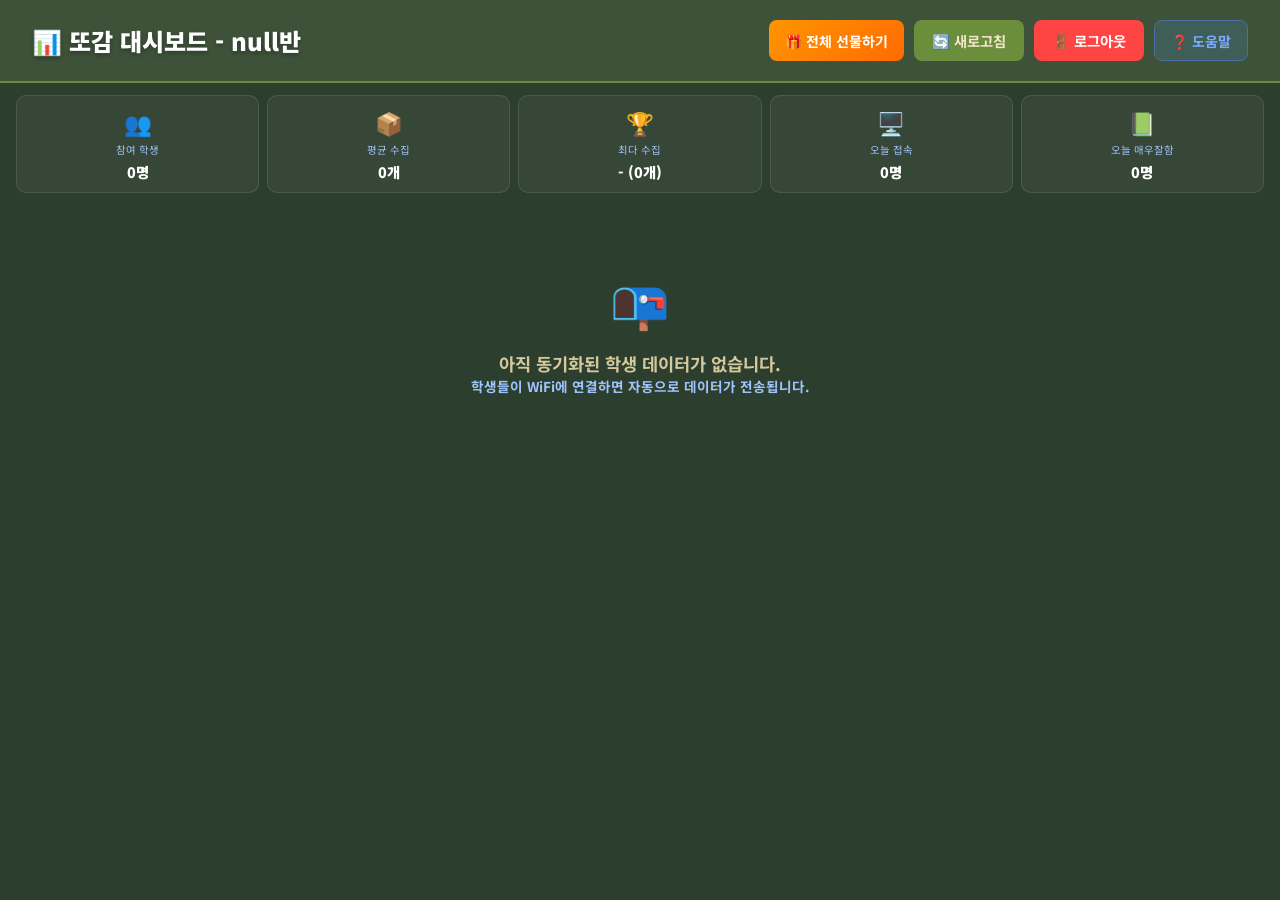
==== teacher.html @ 584f5cec "fix: teacher.html에 initDashboard() 호출 추가 (대시보드 초기화 누락 수정)" ====
<!DOCTYPE html>
<html lang="ko">

<head>
  <meta charset="UTF-8">
  <meta name="viewport" content="width=device-width, initial-scale=1.0">
  <title>또감 - 교사 대시보드</title>
  <link rel="stylesheet" href="css/style.css">
  <link href="https://fonts.googleapis.com/css2?family=Noto+Sans+KR:wght@400;700;900&display=swap" rel="stylesheet">
</head>

<body>

  <!-- [한글 주석] 📊 선생님 전용 대시보드 화면 (PC 최적화) -->
  <div id="teacher-dashboard-screen" class="teacher-dashboard-screen">
    <!-- 상단 헤더 바 -->
    <div class="dashboard-header">
      <h1 id="dashboard-title" class="dashboard-title">📊 또감 대시보드</h1>
      <div class="dashboard-header-actions">
        <button onclick="showBulkRewardModal()" style="
                  background: linear-gradient(135deg, #ff9500, #ff6b00);
                  color: #fff;
                  border: none;
                  border-radius: 8px;
                  padding: 8px 16px;
                  font-size: 14px;
                  font-weight: 700;
                  cursor: pointer;
                  display: flex;
                  align-items: center;
                  gap: 6px;
                ">🎁 전체 선물하기</button>
        <button class="dashboard-btn dashboard-refresh-btn" onclick="refreshDashboard()">🔄 새로고침</button>
        <button class="dashboard-btn dashboard-logout-btn" onclick="teacherLogout()">🚪 로그아웃</button>
        <button onclick="showTeacherHelp()" style="
          background:rgba(74,158,255,0.15);
          color:#7aabff;
          border:1px solid #4a6fa5;
          border-radius:8px;
          padding:8px 16px;
          font-size:14px;
          font-weight:700;
          cursor:pointer;
          display:flex;
          align-items:center;
          gap:6px;
        ">❓ 도움말</button>
      </div>
    </div>

    <!-- 대시보드 상단 통계 카드 5개 -->
    <div class="dashboard-stats-row">
      <div class="dashboard-stat-card">
        <div class="stat-icon">👥</div>
        <div class="stat-label">참여 학생</div>
        <div class="stat-value" id="stat-student-count">0명</div>
      </div>
      <div class="dashboard-stat-card">
        <div class="stat-icon">📦</div>
        <div class="stat-label">평균 수집</div>
        <div class="stat-value" id="stat-avg-collect">0개</div>
      </div>
      <div class="dashboard-stat-card">
        <div class="stat-icon">🏆</div>
        <div class="stat-label">최다 수집</div>
        <div class="stat-value" id="stat-top-student">-</div>
      </div>
      <div class="dashboard-stat-card">
        <div class="stat-icon">🖥️</div>
        <div class="stat-label">오늘 접속</div>
        <div class="stat-value" id="stat-today-active">0명</div>
      </div>
      <div class="dashboard-stat-card">
        <div class="stat-icon">📗</div>
        <div class="stat-label">오늘 매우잘함</div>
        <div class="stat-value" id="stat-today-great">0명</div>
      </div>
    </div>

    <!-- 학생 목록 그리드 -->
    <div class="dashboard-student-grid" id="dashboard-student-grid"></div>
  </div>

  <script src="js/teacher.js"></script>
  <script src="js/demo.js"></script>
  <script>
    document.addEventListener('DOMContentLoaded', function () {
      // [한글 주석] 대시보드 초기화 (실제 데이터 or 샘플 데이터)
      if (typeof initDashboard === 'function') {
        initDashboard();
      }

      // [한글 주석] 체험 모드 배너 표시
      if (localStorage.getItem('demoMode') === 'true') {
        setTimeout(function () {
          if (typeof showDemoBanner === 'function') showDemoBanner();
        }, 600);
      }
    });
  </script>
</body>

</html>
---- css/style.css ----
/* ==========================================================
   또감 - 우드&모스(자연/숲) 컨셉 스타일시트 [전체 통합본]
   ========================================================== */

/* 1. 디자인 시스템 변수 정의 (숲/자연 테마) */
:root {
    --bg-color: #2c3e2d;           /* 짙은 숲 녹색 배경 */
    --panel-bg: #3d5239;           /* 패널 배경 (이끼 녹색) */
    --accent-color: #8db05c;       /* 주 강조색 (연한 녹색) */
    --secondary-color: #d4a017;    /* 보조색 (황금빛) */
    --text-color: #f0e6c8;         /* 기본 텍스트 (따뜻한 크림) */
    --border-color: #6b8e3d;       /* 테두리 (이끼 녹색) */
    --border-radius: 14px;         /* 공통 둥근 모서리 */
    --font-main: 'Noto Sans KR', sans-serif;
}

/* 2. 전역 초기화 및 기본 스타일 */
* {
    box-sizing: border-box;
    margin: 0;
    padding: 0;
    font-family: var(--font-main);
}

/* 숲 느낌의 세로 그라데이션 배경 */
body {
    background: linear-gradient(180deg, #2c3e2d 0%, #3d5239 50%, #2c3e2d 100%);
    min-height: 100vh;
    display: flex;
    justify-content: center;
    align-items: center;
    color: var(--text-color);
    overflow-x: hidden;
}

/* 스캔라인 오버레이 제거됨 (새 디자인 컨셉 반영) */

/* 모든 버튼의 공통 물리 클릭/홉 효과 */
button {
    font-family: var(--font-main);
    cursor: pointer;
    outline: none;
    border: none;
    transition: transform 0.1s ease, box-shadow 0.1s ease, background-color 0.2s ease;
}

button:active {
    transform: translateY(3px) !important;
}

/* 숲 테마 스크롤바 (이끼 녹색 계열) */
::-webkit-scrollbar {
    width: 8px;
    height: 8px;
}
::-webkit-scrollbar-track {
    background: #1e2e1f; /* 어두운 숲 바닥색 */
}
::-webkit-scrollbar-thumb {
    background: #6b8e3d; /* 이끼 녹색 */
    border-radius: 4px;
}
::-webkit-scrollbar-thumb:hover {
    background: #8db05c; /* 연한 녹색 (호버 시 밝아짐) */
}

/* ==========================================================
   3. 로그인 화면 (#login-screen)
   ========================================================== */

/* 로그인 화면을 감싸는 전체 컨테이너 (숲 그라데이션 + 둥근 카드) */
.app-container {
    width: 100%;
    max-width: 400px;
    background: linear-gradient(180deg, #2c3e2d, #3d5239);
    padding: 40px 24px;
    text-align: center;
    margin: 20px auto;
    position: relative;
    border-radius: 24px;
    border: 1px solid #6b8e3d;
    box-shadow: 0 8px 32px rgba(0,0,0,0.4);
}

/* 로그인 화면 내부 (투명 배경으로 부모 그라데이션 활용) */
#login-screen {
    background: transparent;
    display: flex;
    flex-direction: column;
    align-items: center;
    width: 100%;
}

/* 메인 타이틀 로고 (숲속 이끼 빛 느낌) */
.logo {
    color: #8db05c;
    font-size: 3rem;
    font-weight: 900;
    text-shadow: 0 0 20px rgba(141,176,92,0.5), 0 2px 4px rgba(0,0,0,0.3);
    margin-bottom: 8px;
    letter-spacing: 2px;
}

/* 부제목 (따뜻한 크림/골드 톤) */
.subtitle {
    font-size: 0.95rem;
    color: #d4c89c;
    margin-bottom: 35px;
    font-weight: 500;
    opacity: 0.85;
}

/* 입력 그룹 스타일 */
.input-group {
    width: 100%;
    margin-bottom: 22px;
    text-align: left;
}

/* 입력 라벨 (이끼 녹색 강조) */
.input-group label {
    display: block;
    margin-bottom: 8px;
    font-size: 0.9rem;
    color: #8db05c;
    font-weight: 700;
    letter-spacing: 0.5px;
}

/* 셀렉트박스 및 인풋창 (숲 그라데이션 배경) */
.input-group input,
.input-group select {
    width: 100%;
    background: linear-gradient(180deg, #3d5239, #2c3e2d);
    border: 1px solid #6b8e3d;
    border-radius: 12px;
    color: #f0e6c8;
    font-family: var(--font-main);
    padding: 14px;
    font-size: 1.1rem;
    outline: none;
    transition: border-color 0.2s ease, box-shadow 0.2s ease;
    box-shadow: inset 0 1px 0 rgba(255,255,255,0.05);
}

/* 입력칸 포커스 시 이끼 녹색 발광 */
.input-group input:focus,
.input-group select:focus {
    border-color: #8db05c;
    box-shadow: 0 0 12px rgba(141,176,92,0.3);
}

/* 학급 선택 드롭다운 옵션 스타일 (이끼 녹색 배경) */
.input-group select option {
    background-color: #3d5239;
    color: #f0e6c8;
}

/* 상태 메시지 구역 */
.message {
    font-size: 0.9rem;
    height: 18px;
    margin-bottom: 15px;
    font-weight: bold;
}
.error {
    color: #ff4444;
}
.success {
    color: var(--accent-color);
}

/* 탐험 시작 버튼 (황금빛 우드 테마) */
#loginForm .start-btn {
    width: 100%;
    background: linear-gradient(135deg, #d4a017, #b3850e);
    color: #2c3e2d;
    border-radius: 14px;
    font-size: 1.3rem;
    font-weight: 900;
    padding: 16px;
    margin-top: 15px;
    box-shadow: 0 5px 0 #8a5f0a, 0 8px 20px rgba(212,160,23,0.3);
    letter-spacing: 1px;
}

/* 로그인 버튼 클릭 시 눌림 효과 */
#loginForm .start-btn:active {
    transform: translateY(5px) !important;
    box-shadow: none !important;
}

/* API키 변경하기 톱니바퀴 버튼 */
.change-key-btn {
    background: transparent;
    border: none;
    color: var(--secondary-color);
    font-size: 0.85rem;
    text-decoration: underline;
    margin-top: 25px;
    cursor: pointer;
    font-weight: 700;
}

/* 선생님 전용 API 설정 모달 (어두운 숲 오버레이) */
.api-key-modal {
    position: fixed;
    top: 0; left: 0; right: 0; bottom: 0;
    background-color: rgba(20, 30, 20, 0.92);
    z-index: 10000;
    display: flex;
    justify-content: center;
    align-items: center;
}

.api-key-content {
    background-color: var(--panel-bg);
    border: 2px solid var(--border-color);
    border-radius: var(--border-radius);
    width: 90%;
    max-width: 340px;
    padding: 30px 24px;
    text-align: center;
    box-shadow: 0 10px 25px rgba(0, 0, 0, 0.5);
}

.api-key-content h2 {
    color: #ff4444;
    font-size: 1.3rem;
    margin-bottom: 12px;
    font-weight: 900;
}

.api-key-content p {
    font-size: 0.9rem;
    color: var(--text-color);
    line-height: 1.6;
    margin-bottom: 20px;
}

.api-key-content input {
    width: 100%;
    background-color: var(--bg-color);
    border: 2px solid var(--border-color);
    border-radius: 8px;
    color: var(--text-color);
    padding: 12px;
    font-size: 1rem;
    margin-bottom: 20px;
    outline: none;
}

.api-key-save-btn {
    width: 100%;
    background-color: #ff4444;
    color: #ffffff;
    border-radius: 10px;
    font-size: 1.1rem;
    font-weight: 700;
    padding: 12px;
    box-shadow: 0 4px 0 #990000;
}

.api-key-save-btn:active {
    transform: translateY(4px) !important;
    box-shadow: none !important;
}


/* ==========================================================
   4. 메인 화면 (#main-container / #main-screen)
   ========================================================== */

/* 메인 화면 전체 뷰포트 프레임 (숲 그라데이션) */
#main-container {
    width: 100%;
    max-width: 400px;
    height: 100vh;
    position: relative;
    background: linear-gradient(180deg, #2c3e2d 0%, #3d5239 40%, #4a6a4b 100%);
    overflow: hidden;
    margin: 0 auto;
    border: 3px solid var(--border-color);
    box-shadow: 0 0 30px rgba(107, 142, 61, 0.25);
}

/* 밤하늘 별 효과 (둥근 별로 세련되게 처리) */
.pixel-star {
    position: absolute;
    width: 3px;
    height: 3px;
    background-color: #ffffff;
    border-radius: 50%;
    pointer-events: none;
    animation: starBlink 2s infinite alternate;
}

@keyframes starBlink {
    from { opacity: 0.2; transform: scale(0.8); }
    to { opacity: 1; transform: scale(1.2); }
}

/* [한글 주석] 상단 헤더 영역 (반응형 대응 및 숲 배경 반투명) */
.header-area, .main-header {
    position: relative;
    z-index: 10;
    display: flex;
    align-items: center;
    justify-content: space-between;
    padding: 8px 12px;
    min-height: 48px;
    flex-wrap: nowrap;
    gap: 4px;
    overflow: hidden;
    background-color: rgba(44, 62, 45, 0.95);
    backdrop-filter: blur(8px);
    border-bottom: 1px solid var(--border-color);
}

/* [한글 주석] 헤더 왼쪽 영역 (로고 및 현재 모드 배지) */
.header-left {
    display: flex;
    align-items: center;
    gap: 6px;
    flex-shrink: 0;
    min-width: 0;
}

/* [한글 주석] 로고 아이콘 (반응형 폰트 및 이끼 녹색 발광) */
.logo-small {
    font-size: clamp(13px, 3.5vw, 18px);
    font-weight: 900;
    color: var(--accent-color);
    text-shadow: 0 0 10px rgba(141, 176, 92, 0.3);
    white-space: nowrap;
    flex-shrink: 0;
}

/* [한글 주석] 카테고리 알림 배지 (반응형 폰트 및 말줄임표 적용) */
.badge {
    background-color: var(--panel-bg);
    color: var(--accent-color);
    padding: 3px 8px;
    border: 1px solid var(--border-color);
    border-radius: 20px;
    font-size: clamp(10px, 2.5vw, 13px);
    font-weight: 700;
    white-space: nowrap;
    flex-shrink: 1;
    min-width: 0;
    overflow: hidden;
    text-overflow: ellipsis;
}

/* [한글 주석] 헤더 오른쪽 영역 (유저 정보 및 제어기) */
.header-right {
    display: flex;
    align-items: center;
    flex-shrink: 0;
    position: relative;
}

/* 걸음 수 디스플레이 (황금빛 강조) */
.header-right .step-count {
    color: #d4a017;
    font-size: 0.8rem;
    font-weight: 900;
    background-color: var(--panel-bg);
    padding: 4px 10px;
    border: 1px solid var(--border-color);
    border-radius: 20px;
}

/* 카테고리 변경 탭 버튼 그룹 */
.category-tabs {
    position: relative;
    z-index: 10;
    display: flex;
    justify-content: center;
    gap: 8px;
    padding: 12px 14px;
}

/* 카테고리 탭 버튼 (이끼 녹색/크림 톤) */
.tab, .tab-btn {
    flex: 1;
    background-color: var(--panel-bg);
    border: 2px solid var(--border-color);
    border-radius: 10px;
    color: #d4c89c;
    padding: 12px 6px;
    font-size: 0.9rem;
    font-weight: 700;
    text-align: center;
}

/* 활성화 탭 (이끼 녹색 강조) */
.tab.active, .tab-btn.active {
    background: #8db05c;
    color: #2c3e2d;
    border-color: #8db05c;
    font-weight: 700;
    box-shadow: 0 0 12px rgba(141, 176, 92, 0.3);
}

/* 잠금 탭 (어두운 숲 테마) */
.tab.locked, .tab-btn.locked {
    background-color: #1e2e1f;
    color: #5a6b5c;
    border-color: #1e2e1f;
    cursor: not-allowed;
    box-shadow: none;
}

/* 수집 상태 정보 카드 (숲 패널 배경) */
.status-card, .collection-card {
    position: relative;
    z-index: 10;
    margin: 4px 14px 12px 14px;
    background: linear-gradient(180deg, #3d5239, #2c3e2d);
    border: 1px solid #6b8e3d;
    border-radius: var(--border-radius);
    padding: 16px 14px;
    box-shadow: inset 0 1px 0 rgba(255,255,255,0.05), 0 4px 12px rgba(0,0,0,0.3);
}

.status-card h3 {
    font-size: 1rem;
    margin-bottom: 12px;
    color: var(--text-color);
    font-weight: 700;
    text-align: left;
}

/* 진행 바 컨테이너 (어두운 숲 바닥) */
.progress-bar-container, .small-bar-bg {
    width: 100%;
    height: 14px;
    background-color: #1e2e1f;
    border-radius: 10px;
    overflow: hidden;
    margin-bottom: 8px;
    position: relative;
}

/* 진행 게이지 필 */
.progress-bar, .small-bar {
    height: 100%;
    border-radius: 10px;
    transition: width 0.4s cubic-bezier(0.4, 0, 0.2, 1);
}

/* 게이지 채우기 컴러 테마 (숲/자연 컨셉) */
.fill-plant { background: linear-gradient(90deg, #8db05c, #d4a017); } /* 식물: 녹색~황금 그라데이션 */
.fill-animal { background-color: #d4a017; } /* 동물: 황금빛 */
.fill-artifact { background-color: #8db05c; } /* 유물: 연한 녹색 */

/* 수집 수치 정보 (황금빛 강조) */
.progress-text {
    text-align: right;
    font-size: 0.85rem;
    color: #d4a017;
    margin-bottom: 14px;
    font-weight: 900;
}

/* 개별 상세 카테고리 리스트 */
.category-status {
    display: flex;
    flex-direction: column;
    gap: 10px;
}

.status-item {
    display: flex;
    align-items: center;
    justify-content: space-between;
    font-size: 0.85rem;
}

.status-item span:first-child {
    font-size: 1.1rem;
    width: 24px;
    flex-shrink: 0;
}

.status-item .small-bar-bg {
    flex: 1;
    margin-bottom: 0;
    margin-left: 8px;
    margin-right: 12px;
    height: 10px;
}

.status-item span:last-child {
    min-width: 60px;
    text-align: right;
    color: #d4c89c; /* 따뜻한 크림색 */
    font-weight: 700;
    font-size: 0.8rem;
}

/* [한글 주석] 중앙 탐험가 아바타 - 화면 중앙 하단 배치 */
.character-area {
    position: absolute;
    bottom: 100px;
    left: 50%;
    transform: translateX(-50%);
    z-index: 5;
}

/* [한글 주석] 레벨 뱃지 - 아바타 왼쪽 위에 표시 */
#level-badge {
    position: absolute;
    left: -12px;
    top: -12px;
    background: linear-gradient(135deg, #ffd700, #ff9500);
    color: #000;
    font-size: 11px;
    font-weight: 900;
    border-radius: 20px;
    padding: 3px 8px;
    z-index: 20;
    box-shadow: 0 2px 8px rgba(255,215,0,0.5);
    border: 2px solid #fff;
    white-space: nowrap;
}

.character {
    font-size: 84px;
    line-height: 1;
    filter: drop-shadow(0 10px 15px rgba(0, 0, 0, 0.5));
    animation: characterFloat 2s infinite ease-in-out alternate;
    cursor: pointer;
}

@keyframes characterFloat {
    from { transform: translateY(0); }
    to { transform: translateY(-8px); }
}

/* 펫 표시 영역 (아바타 우측 하단 발 옆) */
.pet-display {
    position: absolute;
    bottom: -10px;
    right: -40px;
    width: 40px;
    height: 40px;
    font-size: 32px;
    line-height: 1;
    display: flex;
    align-items: flex-end;
    justify-content: center;
    filter: drop-shadow(0 5px 10px rgba(0, 0, 0, 0.4));
    animation: petBounce 1.5s infinite ease-in-out alternate;
    cursor: pointer;
    z-index: 6;
}

@keyframes petBounce {
    from { transform: translateY(0); }
    to { transform: translateY(-4px); }
}

/* 바닥 레이아웃 (나무/메탈 데크 패턴) */
.grass-bg, .grass-area {
    position: absolute;
    bottom: 0;
    width: 100%;
    height: 80px;
    background-color: #1a3a0a;
    border-top: 3px solid #2d6a15;
    z-index: 1;
}

/* 나무판자 / 메탈 데크 스타일의 세로줄 장식 */
.grass-bg::before, .grass-area::before {
    content: "";
    position: absolute;
    top: 0; left: 0; right: 0; bottom: 0;
    background-image: linear-gradient(rgba(255, 255, 255, 0.05) 1px, transparent 1px);
    background-size: 100% 12px;
    pointer-events: none;
}

/* [한글 주석] 오른쪽 세로 정렬 사이드 메뉴 - 완성도 카드 아래 배치 */
.right-buttons {
    position: absolute;
    right: 14px;
    top: 380px;
    transform: none;
    display: flex;
    flex-direction: column;
    gap: 10px;
    z-index: 10;
}

/* 오른쪽 세로 사이드 버튼 (숲 그라데이션 + 이끼 테두리) */
.side-btn, .icon-btn {
    width: 56px;
    height: 56px;
    background: linear-gradient(180deg, #3d5239, #2c3e2d);
    border: 1px solid #6b8e3d;
    border-radius: var(--border-radius);
    color: #d4c89c;
    font-size: 0.75rem;
    font-weight: 700;
    display: flex;
    flex-direction: column;
    align-items: center;
    justify-content: center;
    line-height: 1.3;
    box-shadow: 0 4px 8px rgba(0,0,0,0.3), inset 0 1px 0 rgba(255,255,255,0.05);
}

/* 사이드 버튼 내 이모지 최적화 */
.side-btn::first-line, .icon-btn::first-line {
    font-size: 28px;
}

.side-btn:hover, .icon-btn:hover {
    border-color: var(--accent-color);
    color: var(--text-color);
}

/* 하단 탐험/챗봇 제어 버튼 데크 */
.bottom-buttons {
    position: absolute;
    bottom: 14px;
    left: 14px;
    right: 14px;
    display: flex;
    justify-content: space-between;
    align-items: flex-end;
    z-index: 10;
}

/* AI 학습 도우미 버튼 (숲 녹색 테마) */
.action-btn.btn-ai, .chat-btn {
    background: linear-gradient(135deg, #4a6a4b, #3d5239);
    color: #d4c89c;
    border: 1px solid #6b8e3d;
    border-radius: var(--border-radius);
    height: 48px;
    display: flex;
    align-items: center;
    justify-content: center;
    gap: 8px;
    padding: 0 16px;
    font-weight: 900;
    box-shadow: 0 4px 0 #2c3e2d;
}

.action-btn.btn-ai .btn-emoji {
    font-size: 22px;
}

.action-btn.btn-ai .btn-text {
    font-size: 0.9rem;
}

.action-btn.btn-ai:active {
    transform: translateY(4px) !important;
    box-shadow: none !important;
}

/* 슈즈 탐험 출발! 버튼 (황금빛 테마) */
.action-btn.btn-explore, .explore-btn {
    background: linear-gradient(135deg, #d4a017, #b3850e);
    color: #2c3e2d;
    border-radius: 16px;
    width: 68px;
    height: 68px;
    font-weight: 900;
    display: flex;
    flex-direction: column;
    align-items: center;
    justify-content: center;
    line-height: 1.1;
    box-shadow: 0 5px 0 #8a5f0a, 0 4px 12px rgba(212,160,23,0.4);
    font-size: 0.75rem;
}

.action-btn.btn-explore::first-line, .explore-btn::first-line {
    font-size: 32px;
}

.action-btn.btn-explore:active {
    transform: translateY(5px) !important;
    box-shadow: none !important;
}


/* ==========================================================
   5. 안전 경고 오버레이 (.safety-overlay)
   ========================================================== */
/* 안전 경고 오버레이 (어두운 숲 필터) */
.safety-overlay {
    position: fixed;
    top: 0; left: 0; right: 0; bottom: 0;
    background-color: rgba(20, 30, 20, 0.96); /* 어두운 숲 필터 */
    z-index: 9999;
    display: flex;
    justify-content: center;
    align-items: center;
    text-align: center;
    border: 4px solid #ff4444; /* 위험 외곽 테두리 */
}

.safety-message {
    color: #ffffff;
    font-size: 1.3rem;
    font-weight: 900;
    line-height: 1.6;
    letter-spacing: -0.5px;
    animation: alertPulse 1.2s infinite alternate ease-in-out;
}

/* 현대적인 부드러운 경고 점멸 애니메이션 */
@keyframes alertPulse {
    from { opacity: 0.5; transform: scale(0.96); text-shadow: 0 0 10px rgba(255, 68, 68, 0.3); }
    to { opacity: 1; transform: scale(1.02); text-shadow: 0 0 25px rgba(255, 68, 68, 0.8); }
}


/* ==========================================================
   6. 카드 상세 정보 팝업 (.shared-card-overlay)
   ========================================================== */
/* 카드 상세 정보 팝업 오버레이 (어두운 숲 필터) */
.shared-card-overlay {
    position: fixed;
    top: 0; left: 0; right: 0; bottom: 0;
    background-color: rgba(20, 30, 20, 0.92); /* 반투명 숲 필터 */
    backdrop-filter: blur(10px);
    z-index: 10001;
    display: flex;
    justify-content: center;
    align-items: center;
    perspective: 1200px;
}

.flip-card {
    position: fixed;
    top: 50%;
    left: 50%;
    transform: translate(-50%, -50%);
    width: 85vw;
    max-width: 360px;
    height: 480px;
    margin: 0;
}

.flip-card-inner {
    position: relative;
    width: 100%;
    height: 100%;
    text-align: center;
    transition: transform 0.6s cubic-bezier(0.4, 0, 0.2, 1);
    transform-style: preserve-3d;
}

.flip-card-inner.is-flipped {
    transform: rotateY(180deg);
}

/* 카드 면 공통 스타일 (우주 탐색 대원 증서 테마) */
.flip-card-front, .flip-card-back {
    position: absolute;
    width: 100%;
    height: 100%;
    backface-visibility: hidden;
    background-color: var(--panel-bg);
    border: 2px solid var(--border-color);
    border-radius: 16px;
    padding: 24px 20px;
    display: flex;
    flex-direction: column;
    align-items: center;
    box-sizing: border-box;
    box-shadow: 0 15px 35px rgba(0, 0, 0, 0.4);
}

.flip-card-back {
    transform: rotateY(180deg);
}

/* 상단 카드 정보 태그 */
.card-badges {
    display: flex;
    justify-content: space-between;
    width: 100%;
    margin-bottom: 20px;
}

.card-badges span {
    padding: 5px 12px;
    font-size: 0.75rem;
    color: #ffffff;
    font-weight: 700;
    border-radius: 20px;
    border: 1px solid rgba(255, 255, 255, 0.2);
}

/* 희귀도 배지 테마 컬러 */
.badge-common { background-color: #2d7a2d; border-color: var(--accent-color) !important; }
.badge-rare { background-color: #1565c0; border-color: var(--secondary-color) !important; }
.badge-epic { background-color: #8b6b00; border-color: #ffd700 !important; color: #ffffff !important; }

/* 카테고리 배지 테마 컬러 */
.badge-category-plant { background-color: #102a0a; color: var(--accent-color) !important; border-color: var(--accent-color) !important; }
.badge-category-animal { background-color: #381a05; color: #ff9500 !important; border-color: #ff9500 !important; }
.badge-category-artifact { background-color: #260a3d; color: #9b59ff !important; border-color: #9b59ff !important; }

/* 이모지 및 카드 중앙 디자인 */
.popup-emoji-container {
    width: 120px;
    height: 120px;
    display: flex;
    justify-content: center;
    align-items: center;
    margin-bottom: 20px;
    background-color: #162235;
    border: 2px dashed var(--border-color);
    border-radius: 20px;
}

#popup-emoji {
    font-size: 68px;
    line-height: 1;
}

/* 팝업 이미지: 모든 카테고리에서 contain으로 통일 및 밝은 베이지 배경 지정 */
.popup-emoji img,
#popup-emoji img {
  object-fit: contain !important; /* 가로세로 비율 유지하며 박스 안에 맞춤 */
  background: #f5f5f0; /* 밝은 베이지/흰색 배경 */
  width: 120px;
  height: 120px;
  border-radius: 12px; /* 둥근 모서리 */
  padding: 8px; /* 내부 여백 */
}

/* 카드 이름 및 설명 스타일 */
#popup-name, #popup-back-name {
    font-size: 1.4rem;
    font-weight: 900;
    color: #ffffff;
    margin-bottom: 12px;
}

#popup-short-desc {
    font-size: 0.95rem;
    color: #a0c4ff;
    margin-bottom: 12px;
    line-height: 1.5;
    word-break: keep-all;
}

#popup-habitat {
    font-size: 0.85rem;
    color: var(--secondary-color);
    margin-top: auto;
    margin-bottom: 15px;
    font-weight: 700;
}

/* 팝업 하단 제어 버튼들 */
.popup-buttons {
    display: flex;
    gap: 10px;
    width: 100%;
    margin-top: auto;
}

.popup-buttons button {
    flex: 1;
    padding: 12px;
    font-size: 0.95rem;
    font-weight: 900;
    border-radius: 10px;
}

.btn-close { background-color: #4a5568; color: #ffffff; }
.btn-detail { background-color: var(--accent-color); color: #000000; }
.btn-flip-back { background-color: var(--secondary-color); color: #ffffff; }

/* 카드 뒷면 상세정보 레이아웃 */
.back-header {
    display: flex;
    justify-content: space-between;
    align-items: center;
    width: 100%;
    margin-bottom: 16px;
    border-bottom: 1px solid var(--border-color);
    padding-bottom: 12px;
}

.back-content {
    flex: 1;
    width: 100%;
    overflow-y: auto;
    text-align: left;
    margin-bottom: 16px;
    background-color: #162235;
    padding: 14px;
    border-radius: 10px;
    border: 1px solid var(--border-color);
}

#popup-detail-desc {
    font-size: 0.9rem;
    line-height: 1.6;
    color: #cccccc;
    word-break: keep-all;
}

.popup-date {
    font-size: 0.8rem;
    color: #a0c4ff;
    margin-bottom: 14px;
    text-align: center;
    width: 100%;
}

/* 희귀도별 커스텀 팝업 이펙트 테마 (모서리 테두리 광채 효과) */
.rarity-effect-common .flip-card-front,
.rarity-effect-common .flip-card-back {
    border: 2px solid var(--accent-color);
}

.rarity-effect-rare .flip-card-front,
.rarity-effect-rare .flip-card-back {
    border: 2px solid var(--secondary-color);
}

.rarity-effect-epic .flip-card-front,
.rarity-effect-epic .flip-card-back {
    border: 2px solid #ffd700;
    box-shadow: 0 0 24px rgba(255, 215, 0, 0.35);
}


/* ==========================================================
   7. 도감 화면 (#dodam-screen)
   ========================================================== */
/* 도감 화면 (숲 그라데이션 배경) */
#dodam-screen {
    position: fixed;
    top: 0; left: 50%;
    transform: translateX(50vw);
    width: 100%;
    max-width: 400px;
    height: 100vh;
    background: linear-gradient(180deg, #2c3e2d, #3d5239);
    z-index: 200;
    display: none;
    flex-direction: column;
    transition: transform 0.4s cubic-bezier(0.4, 0, 0.2, 1);
    border: 3px solid var(--border-color);
}

#dodam-screen.slide-in {
    transform: translateX(-50%);
}

.dodam-header {
    display: flex;
    justify-content: space-between;
    align-items: center;
    padding: 16px;
    background-color: var(--panel-bg);
    border-bottom: 1px solid var(--border-color);
}

.back-btn {
    font-size: 1.4rem;
    background: none;
    border: none;
    color: var(--secondary-color);
    cursor: pointer;
    font-weight: bold;
}

.dodam-title {
    font-size: 1.1rem;
    color: #ffffff;
    font-weight: 900;
}

.dodam-tabs {
    display: flex;
    padding: 12px 10px;
    gap: 8px;
}

/* 도감 탭 버튼 (크림색 텍스트) */
.dodam-tab {
    flex: 1;
    padding: 10px 4px;
    font-size: 0.9rem;
    font-weight: 700;
    background-color: var(--panel-bg);
    border: 2px solid var(--border-color);
    border-radius: 8px;
    color: #d4c89c;
    cursor: pointer;
}

/* 도감 활성 탭 (이끼 녹색 강조) */
.dodam-tab.active {
    background: #8db05c;
    border-color: #8db05c;
    color: #2c3e2d;
    font-weight: 700;
}

/* 도감 잠금 탭 (어두운 숲) */
.dodam-tab.locked {
    background-color: #1e2e1f;
    color: #5a6b5c;
    border-color: #1e2e1f;
    cursor: not-allowed;
}

/* 도감 수집 진척도 요약 */
.dodam-summary {
    padding: 6px 14px 14px 14px;
}

/* 도감 진행 요약 텍스트 (황금빛) */
.dodam-summary-text {
    font-size: 0.85rem;
    color: #d4a017;
    margin-bottom: 6px;
    text-align: right;
    font-weight: 900;
}

/* 도감 진행바 배경 (어두운 숲 바닥) */
.dodam-progress-bg {
    width: 100%;
    height: 12px;
    background-color: #1e2e1f;
    border-radius: 10px;
    overflow: hidden;
}

.dodam-progress-fill {
    height: 100%;
    background-color: var(--accent-color);
    transition: width 0.4s ease;
}

/* 도감 내 카드 격자 그리드 */
.dodam-grid {
  display: grid;
  grid-template-columns: repeat(3, 1fr);
  gap: 8px;
  padding: 8px;
  flex: 1;
  overflow-y: auto;
}

/* 카드 기본 크기 및 세로 비율 지정 (aspect-ratio: 5/7) */
.dodam-card {
  width: 100%;
  aspect-ratio: 5/7;  /* 세로가 더 긴 프리미엄 카드 비율 */
  min-height: 110px;
  border-radius: 12px;
  display: flex;
  flex-direction: column;
  overflow: hidden;
  cursor: pointer;
  transition: transform 0.2s ease, box-shadow 0.2s ease;
}

.dodam-card:hover {
  transform: translateY(-4px);
  box-shadow: 0 8px 16px rgba(0, 0, 0, 0.4);
}

/* 수집한 카드 기본 배경 및 테두리 */
.dodam-card.collected,
.dodam-card-plant,
.dodam-card-animal,
.dodam-card-artifact {
  background: #223754;
  border: 2px solid #4a6fa5;
}

/* 카드 상단 이름 영역 */
.dodam-card .card-name,
.dodam-card .dodam-card-top {
  padding: 6px 4px;
  font-size: 10px;
  font-weight: 700;
  text-align: center;
  color: #fff;
  line-height: 1.2;
}

/* 식물/동물/유물 상단 컬러 테마 */
.dodam-card.plant .card-name,
.dodam-card-plant .dodam-card-top { background: #1a5c1a; }
.dodam-card.animal .card-name,
.dodam-card-animal .dodam-card-top { background: #8b4500; }
.dodam-card.artifact .card-name,
.dodam-card-artifact .dodam-card-top { background: #4a3800; }

/* 카드 중앙 이모지 영역 */
.dodam-card .card-emoji,
.dodam-card .dodam-card-mid {
  flex: 1;
  display: flex;
  align-items: center;
  justify-content: center;
  background: #0a1321;
}

/* 이모지 폰트 사이즈 조정 */
.dodam-card .card-emoji,
.dodam-card .dodam-card-emoji {
  font-size: 36px;
}

/* 도감 카드 이미지: 모든 카테고리에서 contain으로 통일 및 밝은 베이지 배경 지정 */
.dodam-card .card-emoji img,
.dodam-card .dodam-card-emoji img {
  width: 100%;
  height: 100%;
  object-fit: contain !important; /* 가로세로 비율 유지하며 박스 안에 맞춤 */
  background: #f5f5f0; /* 밝은 베이지/흰색 배경 */
  padding: 4px; /* 내부 여백 */
  border-radius: 4px; /* 둥근 모서리 */
}

/* 카드 하단 설명 영역 */
.dodam-card .card-desc,
.dodam-card .dodam-card-bottom {
  padding: 4px 6px;
  font-size: 8px;
  color: #a0b4c8;
  text-align: center;
  line-height: 1.3;
  overflow: hidden;
  display: -webkit-box;
  -webkit-line-clamp: 2;
  -webkit-box-orient: vertical;
}

/* 식물/동물/유물 하단 설명 영역 컬러 테마 */
.dodam-card.plant .card-desc,
.dodam-card-plant .dodam-card-bottom { background: #0f3a0f; }
.dodam-card.animal .card-desc,
.dodam-card-animal .dodam-card-bottom { background: #3a2000; }
.dodam-card.artifact .card-desc,
.dodam-card-artifact .dodam-card-bottom { background: #2a2000; }

/* ==========================================================
   도감 카드 희귀도별 디자인 (common, rare, epic)
   ========================================================== */

/* 1. Common (일반) */
.dodam-card.common {
  border: 2px solid #4a8c3f;
  background-color: #1a2a1a;
}
.dodam-card.common .dodam-card-top {
  position: relative;
}
.dodam-card.common .dodam-card-top::after {
  content: '★';
  color: #888;
  position: absolute;
  right: 4px;
}
.dodam-card.common .dodam-card-mid {
  background: #1a2a1a;
}

/* 2. Rare (희귀) */
.dodam-card.rare {
  border: 2px solid #4a9eff;
  background-color: #0a1a2e;
  box-shadow: 0 0 8px rgba(74, 158, 255, 0.4);
  position: relative;
  overflow: hidden;
}
.dodam-card.rare .dodam-card-top {
  background: #1a3a6a;
  position: relative;
}
.dodam-card.rare .dodam-card-top::after {
  content: '★★';
  color: #4a9eff;
  position: absolute;
  right: 4px;
}
.dodam-card.rare .dodam-card-mid {
  background: #0a1a2e;
}
.dodam-card.rare::before {
  content: "";
  position: absolute;
  top: 0; left: -100%;
  width: 50%; height: 100%;
  background: linear-gradient(to right, rgba(255,255,255,0) 0%, rgba(74,158,255,0.2) 50%, rgba(255,255,255,0) 100%);
  transform: skewX(-20deg);
  animation: shine 3s infinite;
  pointer-events: none;
}
@keyframes shine {
  0% { left: -100%; }
  20% { left: 200%; }
  100% { left: 200%; }
}

/* 3. Epic (전설) */
.dodam-card.epic {
  border: 2px solid #ffd700;
  background-color: #1a1400;
  box-shadow: 0 0 12px rgba(255, 215, 0, 0.6);
  position: relative;
  overflow: hidden;
}
.dodam-card.epic .dodam-card-top {
  background: linear-gradient(90deg, #8b6914, #ffd700) !important;
  color: #fff;
  text-shadow: 0 0 4px rgba(0,0,0,0.8);
  position: relative;
}
.dodam-card.epic .dodam-card-top::after {
  content: '★★★';
  color: #ffd700;
  position: absolute;
  right: 4px;
  text-shadow: 0 0 4px rgba(0,0,0,0.8);
}
.dodam-card.epic .dodam-card-mid {
  background: #1a1400;
}
.dodam-card.epic::before {
  content: "";
  position: absolute;
  top: 0; left: -100%;
  width: 50%; height: 100%;
  background: linear-gradient(to right, rgba(255,255,255,0) 0%, rgba(255,215,0,0.4) 50%, rgba(255,255,255,0) 100%);
  transform: skewX(-20deg);
  animation: shimmer 2.5s infinite;
  pointer-events: none;
}
@keyframes shimmer {
  0% { left: -100%; }
  15% { left: 200%; }
  100% { left: 200%; }
}

/* 미수집 카드 스타일 */
.dodam-card.unknown {
  background: #1a2a40;
  border: 1px solid #2a3a50;
  border-radius: 12px;
  display: flex;
  flex-direction: column;
  align-items: center;
  justify-content: center;
  gap: 4px;
  min-height: 110px;
  box-shadow: none !important;
  transform: none !important;
  aspect-ratio: 5/7;
}

/* 미수집 자물쇠 아이콘 */
.dodam-card.unknown .lock-icon,
.dodam-card.unknown .dodam-card-icon-unknown {
  font-size: 28px;
  color: #4a6fa5;
}

/* 미수집 카드 대체 이름 */
.dodam-card.unknown .unknown-text,
.dodam-card.unknown .dodam-card-name-unknown {
  font-size: 12px;
  color: #4a6fa5;
  font-weight: 700;
}

/* 미수집 카드 대체 설명 */
.dodam-card.unknown .undiscovered-text,
.dodam-card.unknown .dodam-card-desc-unknown {
  font-size: 9px;
  color: #2a3a50;
  font-weight: normal;
}

/* 모바일 이상 해상도의 반응형 그리드 단수 설정 */
@media (min-width: 481px) {
  .dodam-grid {
    grid-template-columns: repeat(4, 1fr);
  }
}

/* 태블릿 해상도의 반응형 그리드 단수 설정 */
@media (min-width: 769px) {
  .dodam-grid {
    grid-template-columns: repeat(6, 1fr);
  }
}

/* PC 해상도의 반응형 그리드 단수 설정 */
@media (min-width: 1025px) {
  .dodam-grid {
    grid-template-columns: repeat(8, 1fr);
  }
}


/* ==========================================================
   8. 지도 화면 (#map-screen)
   ========================================================== */
#map-screen {
    position: fixed;
    top: 0; left: 50%;
    transform: translateX(50vw);
    width: 100%;
    max-width: 400px;
    height: 100vh;
    background-color: var(--bg-color);
    z-index: 200;
    display: none;
    flex-direction: column;
    transition: transform 0.4s cubic-bezier(0.4, 0, 0.2, 1);
    border: 3px solid var(--border-color);
}

#map-screen.slide-in {
    transform: translateX(-50%);
}

.map-header {
    display: flex;
    justify-content: space-between;
    align-items: center;
    padding: 16px;
    background-color: var(--panel-bg);
    border-bottom: 1px solid var(--border-color);
    z-index: 10;
}

.map-title {
    font-size: 1.1rem;
    color: #ffffff;
    font-weight: 900;
}

.map-container {
    flex: 1;
    width: 100%;
    position: relative;
    z-index: 1;
}

/* 지도 내 상태 알림 플로팅 바 */
.map-info-bar {
    position: absolute;
    bottom: 24px;
    left: 14px;
    right: 14px;
    background-color: var(--panel-bg);
    border: 2px solid var(--border-color);
    border-radius: var(--border-radius);
    padding: 12px 16px;
    display: flex;
    justify-content: space-between;
    align-items: center;
    box-shadow: 0 10px 20px rgba(0, 0, 0, 0.4);
    z-index: 10;
    font-size: 0.85rem;
    color: #ffffff;
}

#map-collected-count {
    color: #ff9500;
    font-weight: 900;
}

/* Leaflet 커스텀 플래닛 마커 */
.custom-map-marker {
    background: none !important;
    border: none !important;
}

.marker-dot {
    width: 36px;
    height: 36px;
    background-color: var(--panel-bg);
    border: 2px solid var(--secondary-color);
    border-radius: 50%;
    display: flex;
    align-items: center;
    justify-content: center;
    font-size: 18px;
    box-shadow: 0 4px 10px rgba(0, 0, 0, 0.5);
    transition: transform 0.2s ease;
}

.marker-dot:hover {
    transform: scale(1.1);
    border-color: var(--accent-color);
}


/* ==========================================================
   9. 해금 퀴즈 화면 (#quiz-screen)
   ========================================================== */
#quiz-screen {
    position: fixed;
    top: 0; left: 50%;
    transform: translateX(50vw);
    width: 100%;
    max-width: 400px;
    height: 100vh;
    background-color: var(--bg-color);
    z-index: 300;
    display: none;
    flex-direction: column;
    transition: transform 0.4s cubic-bezier(0.4, 0, 0.2, 1);
    border: 3px solid var(--border-color);
}

#quiz-screen.slide-in {
    transform: translateX(-50%);
}

.quiz-header {
    display: flex;
    justify-content: space-between;
    align-items: center;
    padding: 16px;
    background-color: var(--panel-bg);
    border-bottom: 1px solid var(--border-color);
}

.quiz-title {
    font-size: 1.1rem;
    color: var(--accent-color);
    font-weight: 900;
}

.quiz-progress {
    font-size: 0.95rem;
    font-weight: 900;
    color: #ffffff;
}

.quiz-content {
    flex: 1;
    padding: 24px 20px;
    overflow-y: auto;
}

/* 퀴즈 질문 (밝은 형광초록 강조) */
.quiz-question {
    font-size: 1.3rem;
    color: var(--accent-color);
    line-height: 1.6;
    text-align: center;
    margin-bottom: 24px;
    word-break: keep-all;
    font-weight: 900;
}

/* 퀴즈 힌트 제어 */
.quiz-hint-area {
    text-align: center;
    margin-bottom: 24px;
}

.quiz-hint-btn {
    background-color: var(--panel-bg);
    border: 1px solid #ff9500;
    border-radius: 20px;
    padding: 6px 16px;
    font-size: 0.85rem;
    color: #ff9500;
    cursor: pointer;
    font-weight: 700;
}

.quiz-hint-text {
    background-color: #381a05;
    border: 1px dashed #ff9500;
    border-radius: 8px;
    padding: 12px;
    margin-top: 12px;
    font-size: 0.85rem;
    color: #ffb85c;
    line-height: 1.5;
}

/* 사지선다 문항 레이아웃 */
.quiz-options {
    display: flex;
    flex-direction: column;
    gap: 12px;
}

.quiz-option {
    background-color: var(--panel-bg);
    border: 2px solid var(--border-color);
    border-radius: 10px;
    padding: 16px 20px;
    font-size: 1.05rem;
    color: #ffffff;
    cursor: pointer;
    text-align: left;
    font-weight: 700;
    box-shadow: 0 4px 6px rgba(0, 0, 0, 0.2);
}

.quiz-option:hover {
    border-color: var(--accent-color);
}

/* 정답/오답 결과 피드백 바인딩 */
.quiz-option.correct {
    background-color: #0a2200;
    border-color: var(--accent-color);
    color: var(--accent-color);
}

.quiz-option.wrong {
    background-color: #220000;
    border-color: #ff4444;
    color: #ff4444;
}

/* 퀴즈 최종 정산결과 레이아웃 */
.quiz-result {
    flex: 1;
    display: flex;
    flex-direction: column;
    align-items: center;
    justify-content: center;
    padding: 24px;
}

.quiz-result-title {
    font-size: 1.8rem;
    color: #ff9500;
    margin-bottom: 16px;
    font-weight: 900;
}

.quiz-result-desc {
    font-size: 1rem;
    color: #ffffff;
    margin-bottom: 40px;
    line-height: 1.6;
    text-align: center;
}

.quiz-result-buttons {
    display: flex;
    flex-direction: column;
    gap: 14px;
    width: 100%;
}

.retry-btn {
    background-color: #ff9500;
    border-radius: 12px;
    padding: 16px;
    font-size: 1.1rem;
    color: #ffffff;
    font-weight: 900;
    box-shadow: 0 4px 0 #8b5200;
}

.go-main-btn {
    background-color: var(--accent-color);
    border-radius: 12px;
    padding: 16px;
    font-size: 1.1rem;
    color: #000000;
    font-weight: 900;
    box-shadow: 0 4px 0 #54a100;
}


/* ==========================================================
   10. 탐험 모드 오버레이 (#exploration-overlay)
   ========================================================== */
/* 탐험 모드 오버레이 (어두운 숲 밀폐 오버레이) */
.exploration-overlay {
    position: fixed;
    top: 0; left: 0; right: 0; bottom: 0;
    background-color: rgba(20, 30, 20, 0.97); /* 어두운 숲 밀폐 오버레이 */
    z-index: 9000;
    display: flex;
    flex-direction: column;
    justify-content: center;
    align-items: center;
}

.explore-content-wrapper {
    display: flex;
    flex-direction: column;
    justify-content: space-between;
    align-items: center;
    height: 100%;
    width: 100%;
    padding: 80px 24px;
}

.explore-top {
    font-size: 1rem;
    color: var(--secondary-color);
    font-weight: 900;
    letter-spacing: 1px;
}

/* 탐험 중앙 카드 (숲 반투명 배경) */
.explore-center {
    display: flex;
    flex-direction: column;
    gap: 20px;
    border: 2px solid var(--secondary-color);
    border-radius: 16px;
    padding: 30px 20px;
    width: 90%;
    background-color: rgba(61, 82, 57, 0.6);
}

/* 탐험 메시지 큰 글씨 (이끼 녹색 발광) */
.explore-msg-large {
    font-size: 1.25rem;
    font-weight: 900;
    color: var(--accent-color);
    line-height: 1.6;
    word-break: keep-all;
    text-shadow: 0 0 10px rgba(141, 176, 92, 0.3);
}

/* 탐험 메시지 작은 글씨 (크림색) */
.explore-msg-small {
    font-size: 0.9rem;
    color: #d4c89c;
    font-weight: 700;
}

.explore-end-btn {
    background-color: #ff4444;
    color: #ffffff;
    padding: 16px 36px;
    font-size: 1.1rem;
    border-radius: 12px;
    font-weight: 900;
    box-shadow: 0 4px 0 #990000;
}

.explore-end-btn:active {
    transform: translateY(4px) !important;
    box-shadow: none !important;
}

/* 신규 발견 탭 알림 경고 (오렌지 펄싱) */
.explore-discovery-content {
    position: absolute;
    top: 50%;
    left: 50%;
    transform: translate(-50%, -50%);
    font-size: 1.5rem;
    font-weight: 900;
    color: #ffd700;
    text-shadow: 0 0 15px rgba(255, 215, 0, 0.6);
    animation: blinkDiscovery 0.8s infinite alternate ease-in-out;
    width: 90%;
    word-break: keep-all;
    text-align: center;
}

@keyframes blinkDiscovery {
    from { opacity: 0.6; transform: translate(-50%, -50%) scale(0.96); }
    to { opacity: 1; transform: translate(-50%, -50%) scale(1.04); }
}


/* ==========================================================
   11. AI 챗봇 화면 (#chatbot-screen)
   ========================================================== */
#chatbot-screen {
    position: fixed;
    top: 0; left: 50%;
    transform: translateX(50vw);
    width: 100%;
    max-width: 400px;
    height: 100vh;
    background-color: var(--bg-color);
    z-index: 250;
    display: none;
    flex-direction: column;
    transition: transform 0.4s cubic-bezier(0.4, 0, 0.2, 1);
    border: 3px solid var(--border-color);
}

#chatbot-screen.slide-in {
    transform: translateX(-50%);
}

.chatbot-header {
    display: flex;
    justify-content: space-between;
    align-items: center;
    padding: 16px;
    background-color: var(--panel-bg);
    border-bottom: 1px solid var(--border-color);
}

.chatbot-title {
    font-size: 1rem;
    color: #ffffff;
    font-weight: 900;
}

/* 채팅 스트림 컨테이너 */
.chatbot-messages {
    flex: 1;
    padding: 20px 16px;
    overflow-y: auto;
    display: flex;
    flex-direction: column;
    gap: 16px;
}

.chat-bubble {
    max-width: 85%;
    padding: 14px 16px;
    font-size: 0.95rem;
    line-height: 1.6;
    word-break: keep-all;
    box-shadow: 0 4px 10px rgba(0, 0, 0, 0.15);
}

/* AI 말풍선 (숲 녹색 테마) */
.ai-bubble {
    background-color: #2c3e2d;
    color: #f0e6c8;
    border-radius: 12px;
    border-top-left-radius: 0;
    align-self: flex-start;
    border: 1px solid #6b8e3d;
}

/* 사용자 학생 말풍선 (질은 녹색) */
.user-bubble {
    background-color: #1e3a1f;
    color: #f0e6c8;
    border-radius: 12px;
    border-top-right-radius: 0;
    border: 1px solid var(--accent-color);
    align-self: flex-end;
}

/* 퀵 액션 질문 리스트 (어두운 숲 배경) */
.chatbot-quick-actions {
    display: flex;
    gap: 8px;
    padding: 10px 14px;
    background-color: #1e2e1f;
    overflow-x: auto;
    white-space: nowrap;
    border-top: 1px solid rgba(255, 255, 255, 0.05);
}

.chatbot-quick-actions button {
    background-color: var(--panel-bg);
    color: var(--secondary-color);
    border: 1px solid var(--border-color);
    border-radius: 20px;
    padding: 8px 14px;
    font-size: 0.8rem;
    font-weight: 700;
    flex-shrink: 0;
}

.chatbot-quick-actions button:hover {
    border-color: var(--accent-color);
    color: #ffffff;
}

/* 메시지 텍스트 입력창 */
.chatbot-input-area {
    display: flex;
    padding: 14px;
    background-color: var(--panel-bg);
    gap: 10px;
    border-top: 1px solid var(--border-color);
}

/* 챗봇 입력상자 (어두운 숲 배경) */
.chatbot-input-area input {
    flex: 1;
    background-color: #1e2e1f;
    border: 1px solid var(--border-color);
    border-radius: 10px;
    color: #f0e6c8;
    padding: 14px;
    font-size: 1rem;
    outline: none;
}

.chatbot-input-area input:focus {
    border-color: var(--accent-color);
}

/* 챗봇 전송 버튼 (황금빛 테마) */
.chatbot-send-btn {
    background: linear-gradient(135deg, #d4a017, #b3850e);
    color: #2c3e2d;
    border-radius: 10px;
    padding: 0 20px;
    font-size: 0.95rem;
    font-weight: 900;
    box-shadow: 0 4px 0 #8a5f0a;
}

.chatbot-send-btn:active {
    transform: translateY(4px) !important;
    box-shadow: none !important;
}


/* ==========================================================
   12. 성별 선택 화면 (#gender-select-screen)
   ========================================================== */
.gender-select-screen {
    position: fixed;
    top: 0; left: 0; right: 0; bottom: 0;
    background-color: var(--bg-color);
    z-index: 15000;
    display: flex;
    justify-content: center;
    align-items: center;
}

/* 캐릭터 선택 기판 보드 */
.gender-select-card {
    width: 95%;
    max-width: 420px;
    background-color: var(--panel-bg);
    border: 2px solid var(--border-color);
    border-radius: 16px;
    padding: 24px 20px;
    text-align: center;
    box-shadow: 0 20px 40px rgba(0, 0, 0, 0.4);
    display: flex;
    flex-direction: column;
}

.gender-title {
    font-size: 1.3rem;
    color: #ffffff;
    margin-bottom: 6px;
    font-weight: 900;
}

/* 성별 선택 타이틀 텍스트 (크림색) */
.gender-subtitle {
    font-size: 0.85rem;
    color: #d4c89c;
    margin-bottom: 20px;
    line-height: 1.4;
}

/* 8종 아바타 2열 그리드 배치 */
.gender-options {
    display: grid;
    grid-template-columns: repeat(2, 1fr);
    gap: 12px;
    margin-bottom: 24px;
    max-height: 380px;
    overflow-y: auto;
    padding-right: 4px;
}

/* 스크롤바 미학 설계 (숲 테마) */
.gender-options::-webkit-scrollbar {
    width: 6px;
}
.gender-options::-webkit-scrollbar-track {
    background: #1e2e1f; /* 어두운 숲 바닥 */
    border-radius: 3px;
}
.gender-options::-webkit-scrollbar-thumb {
    background: #6b8e3d; /* 이끼 녹색 */
    border-radius: 3px;
}
.gender-options::-webkit-scrollbar-thumb:hover {
    background: #8db05c; /* 연한 녹색 */
}

/* 개별 아바타 카드 선택 영역 (숲 테마) */
.gender-btn {
    width: 100%;
    background-color: #1e2e1f;
    border: 2px solid var(--border-color);
    border-radius: 12px;
    padding: 12px 8px;
    display: flex;
    flex-direction: column;
    align-items: center;
    cursor: pointer;
    box-shadow: 0 4px 8px rgba(0, 0, 0, 0.2);
    transition: all 0.2s ease;
}

/* 아바타 호버 시 황금빛 테두리 */
.gender-btn:hover {
    border-color: var(--secondary-color);
    box-shadow: 0 0 10px rgba(212, 160, 23, 0.2);
}

/* 아바타 선택 시 이끼 녹색 테두리 강조 */
.gender-btn.selected {
    border-color: var(--accent-color) !important;
    box-shadow: 0 0 15px rgba(141, 176, 92, 0.4) !important;
    background-color: #2c3e2d;
}

/* 아바타 선택 박스 (어두운 숲 배경) */
.gender-avatar-preview {
    width: 80px;
    height: 120px;
    background-color: #1e2e1f;
    border: 1px dashed var(--border-color);
    border-radius: 8px;
    display: flex;
    align-items: center;
    justify-content: center;
    overflow: hidden;
    padding: 4px;
    margin-bottom: 8px;
    transition: background-color 0.2s ease;
}

.gender-avatar-preview svg {
    width: 100%;
    height: 100%;
}

.gender-label {
    font-size: 0.8rem;
    color: #ffffff;
    font-weight: 700;
}

/* 선택 완료 버튼 (황금빛 테마) */
.confirm-avatar-btn {
    width: 100%;
    background: linear-gradient(135deg, #d4a017, #b3850e);
    color: #2c3e2d;
    border: none;
    border-radius: 12px;
    padding: 14px 20px;
    font-size: 1.1rem;
    font-weight: 900;
    cursor: pointer;
    box-shadow: 0 5px 0 #8a5f0a;
    transition: all 0.1s ease;
    outline: none;
    margin-top: auto;
}

.confirm-avatar-btn:hover {
    filter: brightness(1.1);
}

.confirm-avatar-btn:active {
    transform: translateY(3px);
    box-shadow: 0 2px 0 #8a5f0a;
}


/* ==========================================================
   13. 아바타 꾸미기 화면 (#avatar-customize-screen)
   ========================================================== */
.customize-screen {
    position: fixed;
    top: 0; left: 50%;
    transform: translateX(50vw);
    width: 100%; max-width: 400px;
    height: 100vh;
    background-color: var(--bg-color);
    z-index: 200;
    display: none;
    flex-direction: column;
    transition: transform 0.4s cubic-bezier(0.4, 0, 0.2, 1);
    border: 3px solid var(--border-color);
}
.customize-screen.slide-in { transform: translateX(-50%); }

.customize-header {
    display: flex; justify-content: space-between; align-items: center;
    padding: 16px; background-color: var(--panel-bg); border-bottom: 1px solid var(--border-color);
}
.customize-title { font-size: 1.1rem; color: #ffffff; font-weight: 900; }

.customize-body {
    flex: 1; display: flex; flex-direction: column; overflow: hidden;
}

/* 꾸미기 미리보기 영역 (어두운 숲 배경) */
.customize-preview-area {
    display: flex; justify-content: center; align-items: center;
    padding: 24px; background-color: #1e2e1f; border-bottom: 1px solid var(--border-color);
}

.customize-avatar-box {
    width: 150px; height: 225px; background-color: var(--panel-bg);
    border: 2px dashed var(--border-color); border-radius: 16px;
    display: flex; align-items: center; justify-content: center; padding: 12px;
}

.customize-avatar-box svg { width: 100%; height: 100%; }

.customize-items-area { flex: 1; display: flex; flex-direction: column; overflow: hidden; }

/* 꾸미기 슬롯 체인저 */
.customize-slot-tabs {
    display: flex; gap: 6px; padding: 10px;
    background-color: var(--panel-bg); border-bottom: 1px solid var(--border-color);
}

/* 꾸미기 슬롯 탭 (숲 테마) */
.customize-slot-tab {
    flex: 1; padding: 10px 2px; font-size: 0.8rem; font-weight: 700;
    background-color: #1e2e1f; border: 1px solid var(--border-color);
    border-radius: 8px; color: #d4c89c; cursor: pointer; text-align: center;
}

/* 꾸미기 활성 슬롯 탭 (이끼 녹색) */
.customize-slot-tab.active {
    background: #8db05c; border-color: #8db05c; color: #2c3e2d;
}

/* 아이템 세부 카드 그리드 */
.customize-item-list {
    flex: 1; overflow-y: auto; padding: 10px;
    display: flex; flex-direction: column; gap: 10px;
}

.customize-item {
    display: flex; align-items: center; gap: 12px; padding: 14px;
    background-color: var(--panel-bg); border: 2px solid var(--border-color);
    border-radius: 12px; cursor: pointer; transition: border-color 0.2s;
}

/* 잠금된 아이템 (어두운 숲) */
.customize-item.locked {
    background-color: #1e2e1f; opacity: 0.5; cursor: not-allowed; border-style: dashed;
}

/* 장착 중인 아이템 (질은 녹색 발광) */
.customize-item.equipped {
    background-color: #1e3a1f; border-color: var(--accent-color);
    box-shadow: 0 0 10px rgba(141, 176, 92, 0.25);
}

.customize-item-emoji { font-size: 28px; width: 40px; text-align: center; flex-shrink: 0; }
.customize-item-info { flex: 1; }
.customize-item-name { font-size: 0.95rem; color: #ffffff; font-weight: 900; margin-bottom: 4px; }
.customize-item-status { font-size: 0.8rem; color: var(--accent-color); font-weight: 700; }
.customize-item-cond { font-size: 0.75rem; color: #d4c89c; line-height: 1.4; } /* 조건 텍스트 (크림색) */

.customize-footer {
    padding: 14px; background-color: var(--panel-bg); border-top: 1px solid var(--border-color);
}

/* 꾸미기 완료 버튼 (황금빛 테마) */
.customize-done-btn {
    width: 100%; background: linear-gradient(135deg, #d4a017, #b3850e); color: #2c3e2d;
    border-radius: 12px; font-size: 1.15rem; padding: 16px; font-weight: 900;
    box-shadow: 0 4px 0 #8a5f0a;
}

.customize-done-btn:active {
    transform: translateY(4px) !important; box-shadow: none !important;
}

/* 수집 아이템 해금 토스트 알림 */
.item-unlock-toast {
    position: fixed; bottom: -80px; left: 50%; transform: translateX(-50%);
    background-color: var(--panel-bg); border: 2px solid #ffd700; color: #ffd700;
    padding: 14px 24px; font-size: 0.9rem; border-radius: 30px;
    z-index: 99998; transition: bottom 0.4s cubic-bezier(0.175, 0.885, 0.32, 1.275);
    white-space: nowrap; font-weight: 900;
    box-shadow: 0 10px 25px rgba(255, 215, 0, 0.2);
}
.item-unlock-toast.show { bottom: 32px; }

/* ==========================================================
   16. 지도 클러스터 & 팝업 스타일
   ========================================================== */
.custom-map-cluster {
    display: flex;
    align-items: center;
    justify-content: center;
    background-color: transparent;
    border: none;
}

.cluster-marker {
    display: flex;
    align-items: center;
    justify-content: center;
    width: 40px;
    height: 40px;
    border-radius: 50%;
    color: #ffffff;
    font-weight: 900;
    font-size: 16px;
    box-shadow: 0 4px 8px rgba(0, 0, 0, 0.4);
    border: 2px solid #ffffff;
    cursor: pointer;
    transition: transform 0.2s ease;
}
.cluster-marker:hover {
    transform: scale(1.1);
}

/* 클러스터 팝업 전체 화면 오버레이 (어두운 숲 필터) */
.cluster-popup {
    position: fixed;
    top: 0; left: 0; right: 0; bottom: 0;
    background-color: rgba(20, 30, 20, 0.85);
    z-index: 20000; /* 매우 높게 */
    display: flex;
    align-items: center;
    justify-content: center;
    backdrop-filter: blur(4px);
}

/* 클러스터 팝업 내부 카드 (숲 배경) */
.cluster-popup-inner {
    width: 90%;
    max-width: 360px;
    background-color: #3d5239;
    border: 2px solid #6b8e3d;
    border-radius: 12px;
    padding: 20px;
    box-shadow: 0 10px 25px rgba(0, 0, 0, 0.5);
    display: flex;
    flex-direction: column;
}

.cluster-popup-title {
    font-size: 1.2rem;
    color: #ffffff;
    font-weight: 900;
    text-align: center;
    margin-bottom: 16px;
    text-shadow: 0 2px 4px rgba(0,0,0,0.3);
}

.cluster-popup-list {
    max-height: 250px;
    overflow-y: auto;
    margin-bottom: 20px;
    display: flex;
    flex-direction: column;
    gap: 8px;
    padding-right: 4px;
}

/* 클러스터 팝업 스크롤바 (숲 테마) */
.cluster-popup-list::-webkit-scrollbar { width: 6px; }
.cluster-popup-list::-webkit-scrollbar-track { background: #1e2e1f; border-radius: 3px; }
.cluster-popup-list::-webkit-scrollbar-thumb { background: #6b8e3d; border-radius: 3px; }

/* 팝업 내 개별 카드 아이템 (어두운 숲 배경) */
.cluster-popup-item {
    display: flex;
    align-items: center;
    background-color: #2c3e2d;
    border: 1px solid #6b8e3d;
    border-radius: 8px;
    padding: 8px 12px;
    gap: 12px;
}

.cluster-item-emoji {
    font-size: 24px;
    flex-shrink: 0;
}

.cluster-item-info {
    flex: 1;
    display: flex;
    flex-direction: column;
    gap: 2px;
}

.cluster-item-name {
    font-size: 0.95rem;
    color: #ffffff;
    font-weight: 700;
}

/* 카드 수집 날짜 (크림색) */
.cluster-item-date {
    font-size: 0.75rem;
    color: #d4c89c;
}

.cluster-item-badge {
    font-size: 0.75rem;
    padding: 4px 8px;
    border-radius: 12px;
    font-weight: 700;
    white-space: nowrap;
}

/* 클러스터 팝업 닫기 버튼 (이끼 녹색) */
.cluster-popup-close-btn {
    width: 100%;
    background-color: #6b8e3d;
    color: #f0e6c8;
    border: none;
    border-radius: 8px;
    padding: 12px;
    font-size: 1rem;
    font-weight: 700;
    cursor: pointer;
    box-shadow: 0 4px 0 #4a6a2d;
    transition: all 0.1s ease;
}

.cluster-popup-close-btn:active {
    transform: translateY(4px);
    box-shadow: none;
}

/* ==========================================================
   17. 선생님 대시보드 스타일 (PC 최적화)
   ========================================================== */

/* [한글 주석] 대시보드 전체 화면 컨테이너 (숲 배경) */
.teacher-dashboard-screen {
    position: fixed;
    top: 0; left: 0; right: 0; bottom: 0;
    background-color: #2c3e2d;
    z-index: 10000;
    overflow-y: auto;
    font-family: 'Noto Sans KR', sans-serif;
}

/* [한글 주석] 대시보드 상단 헤더 (숲 패널 배경) */
.dashboard-header {
    display: flex;
    align-items: center;
    justify-content: space-between;
    max-width: 1400px;
    margin: 0 auto;
    padding: 20px 32px;
    background-color: #3d5239;
    border-bottom: 2px solid #6b8e3d;
    position: sticky;
    top: 0;
    z-index: 100;
}

.dashboard-title {
    font-size: 1.5rem;
    font-weight: 900;
    color: #ffffff;
    margin: 0;
    text-shadow: 0 2px 4px rgba(0,0,0,0.3);
}

.dashboard-header-actions {
    display: flex;
    gap: 10px;
}

/* [한글 주석] 헤더 버튼 공통 */
.dashboard-btn {
    padding: 10px 18px;
    border: none;
    border-radius: 8px;
    font-size: 0.9rem;
    font-weight: 700;
    cursor: pointer;
    transition: all 0.2s ease;
    font-family: 'Noto Sans KR', sans-serif;
}

/* [한글 주석] 새로고침 버튼 (이끼 녹색) */
.dashboard-refresh-btn {
    background-color: #6b8e3d;
    color: #f0e6c8;
}
.dashboard-refresh-btn:hover {
    background-color: #8db05c;
    transform: translateY(-1px);
}

.dashboard-logout-btn {
    background-color: #ff4444;
    color: #ffffff;
}
.dashboard-logout-btn:hover {
    background-color: #ff6666;
    transform: translateY(-1px);
}

/* [한글 주석] 대시보드 통계 카드 행 - 5개 한줄 */
.dashboard-stats-row {
  display: grid;
  grid-template-columns: repeat(5, 1fr);
  gap: 8px;
  padding: 12px 16px;
  flex-shrink: 0;
}

/* [한글 주석] 대시보드 통계 카드 - 크기 축소 */
.dashboard-stat-card {
  background: rgba(255, 255, 255, 0.05);
  border: 1px solid rgba(255, 255, 255, 0.1);
  border-radius: 10px;
  padding: 10px 8px;
  text-align: center;
}
.dashboard-stat-card:hover {
    transform: translateY(-2px);
    border-color: #8db05c;
}

/* [한글 주석] 통계 아이콘 크기 축소 */
.stat-icon {
  font-size: 1.4rem;
  margin-bottom: 4px;
}

/* [한글 주석] 통계 레이블 크기 축소 */
.stat-label {
  font-size: 0.65rem;
  color: #a0c4ff;
  margin-bottom: 4px;
  white-space: nowrap;
}

/* [한글 주석] 통계 값 크기 축소 */
.stat-value {
  font-size: 0.9rem;
  font-weight: 900;
  color: #ffffff;
  white-space: nowrap;
  overflow: hidden;
  text-overflow: ellipsis;
}

/* [한글 주석] 학생 목록 그리드 (PC: 5열) */
.dashboard-student-grid {
    display: grid;
    grid-template-columns: repeat(5, 1fr);
    gap: 10px;
    max-width: 1600px;
    margin: 0 auto 40px;
    padding: 0 20px;
}

/* [한글 주석] 개별 학생 카드 - 패딩 축소 */
.dashboard-student-card {
    background-color: #2c3e2d;
    border: 2px solid #4a6a4b;
    border-radius: 10px;
    padding: 10px;
    transition: all 0.2s ease;
    display: flex;
    flex-direction: column;
    gap: 6px;
}
/* [한글 주석] 학생 카드 호버 시 이끼 녹색 강조 */
.dashboard-student-card:hover {
    border-color: #8db05c;
    box-shadow: 0 4px 16px rgba(141, 176, 92, 0.15);
    transform: translateY(-2px);
}

/* [한글 주석] 카드 상단: 번호 + 이름 */
.dsc-header {
    display: flex;
    align-items: center;
    gap: 10px;
}

/* [한글 주석] 학생 번호 배지 (이끼 녹색) */
.dsc-number {
    background-color: #6b8e3d;
    color: #f0e6c8;
    font-size: 0.8rem;
    font-weight: 900;
    padding: 3px 10px;
    border-radius: 12px;
    white-space: nowrap;
}

.dsc-name {
    font-size: 1.05rem;
    font-weight: 900;
    color: #ffffff;
}

/* [한글 주석] 카드 중간: 카테고리별 진행바 */
.dsc-progress-area {
    display: flex;
    flex-direction: column;
    gap: 6px;
}

.dsc-progress-row {
    display: flex;
    align-items: center;
    gap: 8px;
}

.dsc-progress-label {
    font-size: 0.85rem;
    width: 22px;
    text-align: center;
    flex-shrink: 0;
}

/* [한글 주석] 진행바 높이 축소 */
.dsc-progress-bg {
    flex: 1;
    height: 5px;
    background-color: #1e2e1f;
    border-radius: 4px;
    overflow: hidden;
}

.dsc-progress-fill {
    height: 100%;
    border-radius: 4px;
    transition: width 0.5s ease;
}

/* [한글 주석] 진행바 카테고리별 색상 (숲 테마) */
.dsc-fill-plant { background-color: #8db05c; } /* 식물: 연한 녹색 */
.dsc-fill-animal { background-color: #d4a017; } /* 동물: 황금빛 */
.dsc-fill-artifact { background-color: #6b8e3d; } /* 유물: 이끼 녹색 */

/* [한글 주석] 진행바 수치 (크림색) */
.dsc-progress-count {
    font-size: 0.75rem;
    color: #d4c89c;
    font-weight: 700;
    width: 24px;
    text-align: right;
    flex-shrink: 0;
}

/* [한글 주석] 카드 하단: 통계 + 동기화 시간 */
.dsc-footer {
    display: flex;
    flex-direction: column;
    gap: 4px;
}

/* [한글 주석] 하단 통계 텍스트 (크림색) */
.dsc-stats {
    display: flex;
    justify-content: space-between;
    font-size: 0.8rem;
    color: #d4c89c;
    font-weight: 700;
}

/* [한글 주석] 동기화 시간 (담장 녹색) */
.dsc-sync-time {
    font-size: 0.72rem;
    color: #7a9a6b;
}

/* [한글 주석] 선물 버튼 크기 축소 */
.dsc-reward-btn {
    width: 100%;
    padding: 6px;
    background: linear-gradient(135deg, #d4a017, #b3850e);
    color: #2c3e2d;
    border: none;
    border-radius: 6px;
    font-size: 0.75rem;
    font-weight: 900;
    cursor: pointer;
    transition: all 0.2s ease;
    font-family: 'Noto Sans KR', sans-serif;
    box-shadow: 0 2px 0 #8a5f0a;
}
.dsc-reward-btn:hover {
    filter: brightness(1.1);
    transform: translateY(-1px);
}
.dsc-reward-btn:active {
    transform: translateY(3px);
    box-shadow: none;
}

/* [한글 주석] 대시보드 로딩 및 빈 상태 (크림색) */
.dashboard-loading, .dashboard-empty {
    grid-column: 1 / -1;
    text-align: center;
    padding: 60px 20px;
    color: #d4c89c;
    font-size: 1.1rem;
    font-weight: 700;
}

/* ==========================================================
   18. 복주머니 보상 모달
   ========================================================== */

/* [한글 주석] 모달 오버레이 (어둡게 처리) */
.reward-modal-overlay {
    position: fixed;
    top: 0; left: 0; right: 0; bottom: 0;
    background-color: rgba(0, 0, 0, 0.8);
    backdrop-filter: blur(6px);
    z-index: 30000;
    display: flex;
    justify-content: center;
    align-items: center;
    opacity: 0;
    transition: opacity 0.3s ease;
}
.reward-modal-overlay.show {
    opacity: 1;
}

/* [한글 주석] 복주머니 보상 모달 카드 본체 (숲 패널 배경) */
.reward-modal-card {
    background-color: #3d5239;
    border: 2px solid #6b8e3d;
    border-radius: 16px;
    padding: 28px 24px;
    width: 90%;
    max-width: 480px;
    box-shadow: 0 10px 40px rgba(0, 0, 0, 0.5);
    transform: scale(0.8);
    transition: transform 0.3s cubic-bezier(0.175, 0.885, 0.32, 1.275);
}
.reward-modal-overlay.show .reward-modal-card {
    transform: scale(1);
}

/* [한글 주석] 모달 헤더 */
.reward-modal-header {
    text-align: center;
    margin-bottom: 20px;
}
.reward-modal-header h3 {
    font-size: 1.4rem;
    font-weight: 900;
    color: #ffd700;
    margin: 0 0 8px;
    text-shadow: 0 2px 8px rgba(255, 215, 0, 0.3);
}
/* [한글 주석] 모달 헤더 설명 (크림색) */
.reward-modal-header p {
    font-size: 0.9rem;
    color: #d4c89c;
    margin: 0;
    font-weight: 700;
}

/* [한글 주석] 보상 옵션 그리드 */
.reward-options-grid {
    display: grid;
    grid-template-columns: repeat(2, 1fr);
    gap: 10px;
    margin-bottom: 20px;
}

/* [한글 주석] 개별 보상 버튼 (어두운 숲 배경) */
.reward-option-btn {
    display: flex;
    align-items: center;
    gap: 10px;
    padding: 12px 14px;
    background-color: #2c3e2d;
    border: 2px solid #4a6a4b;
    border-radius: 10px;
    cursor: pointer;
    transition: all 0.2s ease;
    font-family: 'Noto Sans KR', sans-serif;
}
.reward-option-btn:hover {
    border-color: #ffd700;
    background-color: #3d5239;
    transform: translateY(-1px);
}
.reward-option-btn:active {
    transform: translateY(1px);
}

.reward-option-emoji {
    font-size: 1.4rem;
}

.reward-option-label {
    font-size: 0.85rem;
    font-weight: 700;
    color: #ffffff;
}

/* [한글 주석] 모달 닫기(취소) 버튼 (이끼 녹색) */
.reward-modal-close {
    width: 100%;
    padding: 12px;
    background-color: #6b8e3d;
    color: #f0e6c8;
    border: none;
    border-radius: 8px;
    font-size: 1rem;
    font-weight: 700;
    cursor: pointer;
    transition: background-color 0.2s ease;
    font-family: 'Noto Sans KR', sans-serif;
}
.reward-modal-close:hover {
    background-color: #8db05c;
}

/* ==========================================================
   19. 대시보드 반응형 (태블릿/모바일 대응)
   ========================================================== */

/* [한글 주석] 태블릿 (1024px 이하): 통계 2열, 학생 3열 */
@media (max-width: 1024px) {
    .dashboard-stats-row {
        grid-template-columns: repeat(2, 1fr);
    }
    .dashboard-student-grid {
        grid-template-columns: repeat(3, 1fr);
    }
}

/* [한글 주석] 작은 태블릿 (768px 이하): 학생 2열 */
@media (max-width: 768px) {
    .dashboard-header {
        flex-direction: column;
        gap: 12px;
        padding: 16px 20px;
    }
    .dashboard-stats-row {
        grid-template-columns: repeat(2, 1fr);
        padding: 0 16px;
    }
    .dashboard-student-grid {
        grid-template-columns: repeat(2, 1fr);
        padding: 0 16px;
    }
    .reward-options-grid {
        grid-template-columns: repeat(2, 1fr);
    }
}

/* [한글 주석] 모바일 (480px 이하): 통계 2열, 학생 1열 */
@media (max-width: 480px) {
    .dashboard-student-grid {
        grid-template-columns: 1fr;
    }
    .dashboard-title {
        font-size: 1.2rem;
    }
}

/* [한글 주석] 복주머니 팝업 바운스 등장 애니메이션 */
@keyframes bounceIn {
  0% { transform: scale(0.5); opacity: 0; }
  70% { transform: scale(1.05); }
  100% { transform: scale(1); opacity: 1; }
}

/* [한글 주석] 복주머니 흔들기 애니메이션 */
@keyframes bagShake {
  0%   { transform: rotate(0deg) scale(1); }
  25%  { transform: rotate(-15deg) scale(1.1); }
  50%  { transform: rotate(15deg) scale(1.1); }
  75%  { transform: rotate(-10deg) scale(1.05); }
  100% { transform: rotate(0deg) scale(1); }
}

/* [한글 주석] 카드 뒤집기 컨테이너 */
.card-flip-container {
  width: 220px;
  height: 280px;
  perspective: 1000px;
  margin: 0 auto;
}

/* [한글 주석] 카드 안쪽 (앞/뒤 감싸는 래퍼) */
.card-flip-inner {
  width: 100%;
  height: 100%;
  position: relative;
  transform-style: preserve-3d;
  transition: transform 0.7s ease;
}

/* [한글 주석] 뒤집힌 상태 */
.card-flip-inner.flipped {
  transform: rotateY(180deg);
}

/* [한글 주석] 카드 앞면 / 뒷면 공통 */
.card-flip-front,
.card-flip-back {
  position: absolute;
  width: 100%;
  height: 100%;
  backface-visibility: hidden;
  border-radius: 16px;
  display: flex;
  flex-direction: column;
  align-items: center;
  justify-content: center;
  padding: 20px;
}

/* [한글 주석] 카드 뒷면 (물음표) */
.card-flip-back {
  background: linear-gradient(135deg, #1a1a2e, #16213e);
  border: 3px solid #4a9eff;
  font-size: 60px;
}

/* [한글 주석] 카드 앞면 (실제 카드) */
.card-flip-front {
  background: linear-gradient(135deg, #1a1a2e, #16213e);
  border: 3px solid #ffd700;
  transform: rotateY(180deg);
  box-shadow: 0 0 30px rgba(255,215,0,0.3);
}

/* [한글 주석] 복주머니 목록 아이템 */
.reward-bag-item {
  background: rgba(255,215,0,0.08);
  border: 2px solid #ffd700;
  border-radius: 16px;
  padding: 16px;
  text-align: center;
  cursor: pointer;
  transition: transform 0.2s, box-shadow 0.2s;
}
.reward-bag-item:active {
  transform: scale(0.95);
  box-shadow: 0 0 20px rgba(255,215,0,0.4);
}

/* [한글 주석] 레벨업 팝업 별 회전 애니메이션 */
@keyframes spin {
  0%   { transform: rotate(0deg) scale(1); }
  50%  { transform: rotate(180deg) scale(1.2); }
  100% { transform: rotate(360deg) scale(1); }
}

/* [한글 주석] 스플래시 스크린 전체 */
#splash-screen { font-family: 'Noto Sans KR', sans-serif; }

/* [한글 주석] 스플래시 각 단계 */
.splash-phase {
  display: flex;
  flex-direction: column;
  align-items: center;
  justify-content: center;
  gap: 20px;
  width: 100%;
}

/* [한글 주석] 큰 텍스트 */
.splash-word {
  font-size: 52px;
  font-weight: 900;
  color: #fff;
  opacity: 0;
  transform: translateY(30px);
  animation: splashWordIn 0.6s ease forwards;
  text-shadow: 0 0 30px rgba(132,255,0,0.6);
  letter-spacing: 4px;
}
@keyframes splashWordIn {
  to { opacity: 1; transform: translateY(0); }
}

/* [한글 주석] 1단계 아바타 걷기 */
.splash-avatar-walk {
  width: 80px;
  height: 120px;
  animation: splashWalk 0.5s steps(1) infinite;
}
@keyframes splashWalk {
  0%   { transform: translateX(-6px); }
  50%  { transform: translateX(6px); }
  100% { transform: translateX(-6px); }
}

/* [한글 주석] 2단계 수집 애니메이션 컨테이너 */
.splash-collect-anim {
  display: flex;
  flex-direction: column;
  align-items: center;
  gap: 16px;
  position: relative;
}

/* [한글 주석] 전설 카드 */
.splash-epic-card {
  background: linear-gradient(135deg, #1a0a2e, #2d1a4e);
  border: 3px solid #ffd700;
  border-radius: 20px;
  padding: 20px 28px;
  text-align: center;
  box-shadow: 0 0 40px rgba(255,215,0,0.6), 0 0 80px rgba(255,215,0,0.3);
  opacity: 0;
  transform: scale(0.3) rotate(-10deg);
  animation: epicCardAppear 0.6s cubic-bezier(0.175,0.885,0.32,1.275) 0.3s forwards;
  position: relative;
  z-index: 10;
  transition: transform 0.7s ease, opacity 0.3s ease;
}
@keyframes epicCardAppear {
  to { opacity: 1; transform: scale(1) rotate(0deg); }
}

/* [한글 주석] 카드 빠르게 사라지기 (0.1초) */
.splash-card-fly {
  transform: scale(0.1) translate(60px, 120px) !important;
  opacity: 0 !important;
  transition: transform 0.1s ease, opacity 0.1s ease !important;
}

.splash-epic-rarity {
  color: #ffd700;
  font-size: 12px;
  font-weight: 900;
  margin-bottom: 8px;
  letter-spacing: 2px;
}
.splash-epic-emoji { font-size: 50px; margin: 8px 0; }
.splash-epic-name {
  color: #fff;
  font-size: 18px;
  font-weight: 900;
  margin-bottom: 6px;
}
.splash-epic-desc {
  color: #ccc;
  font-size: 11px;
  line-height: 1.6;
}

/* [한글 주석] 도감 격자 */
.splash-dodam-grid {
  display: grid;
  grid-template-columns: repeat(3, 52px);
  grid-template-rows: repeat(3, 52px);
  gap: 6px;
  opacity: 0;
  animation: splashFadeIn 0.4s ease 0.2s forwards;
}
.splash-grid-cell {
  background: rgba(255,255,255,0.05);
  border: 2px solid rgba(255,255,255,0.15);
  border-radius: 10px;
  display: flex;
  align-items: center;
  justify-content: center;
  color: #555;
  font-size: 18px;
  font-weight: 700;
}

/* [한글 주석] 도감 칸에 카드 착! */
.splash-grid-target {
  border-color: rgba(255,215,0,0.4);
  color: #555;
  font-size: 14px;
  transition: all 0.3s ease;
}
/* [한글 주석] 도감 칸에 착! 바운스 애니메이션 */
.splash-grid-filled {
  background: linear-gradient(135deg, #1a0a2e, #2d1a4e) !important;
  border-color: #ffd700 !important;
  color: #fff !important;
  font-size: 26px !important;
  box-shadow: 0 0 20px rgba(255,215,0,0.6);
  animation: gridFilledBounce 0.3s cubic-bezier(0.175,0.885,0.32,1.275);
}

@keyframes gridFilledBounce {
  0%   { transform: scale(0.3); }
  60%  { transform: scale(1.3); }
  100% { transform: scale(1); }
}

/* [한글 주석] 3단계 배운다 씬 */
.splash-learn-anim { width: 100%; display: flex; justify-content: center; }
.splash-learn-scene {
  position: relative;
  width: 200px;
  height: 180px;
  display: flex;
  align-items: center;
  justify-content: center;
}

/* [한글 주석] 배운다 아바타 */
#splash-avatar-learn {
  width: 80px;
  height: 120px;
  position: relative;
  z-index: 2;
  opacity: 0;
  animation: splashFadeIn 0.5s ease 0.2s forwards;
}

/* [한글 주석] 전구들 */
.splash-bulbs {
  position: absolute;
  top: 0;
  left: 0;
  right: 0;
  display: flex;
  justify-content: space-around;
}
.splash-bulb {
  font-size: 28px;
  opacity: 0.2;
  transition: all 0.3s ease;
}
.bulb-flash {
  opacity: 1 !important;
  animation: bulbFlash 0.6s ease infinite alternate;
}
@keyframes bulbFlash {
  0%  { transform: scale(1);   filter: brightness(1); opacity: 0.7; }
  100%{ transform: scale(1.4); filter: brightness(2); opacity: 1; }
}

/* [한글 주석] 파티클 별빛 */
.splash-particles {
  position: absolute;
  top: 0; left: 0; right: 0; bottom: 0;
  pointer-events: none;
}
.splash-particle {
  position: absolute;
  font-size: 18px;
  opacity: 0;
  animation: particleFly 1.2s ease forwards;
}
.splash-particle:nth-child(1) { left: 10%;  top: 20%; animation-delay: 0.1s; }
.splash-particle:nth-child(2) { left: 80%;  top: 10%; animation-delay: 0.3s; }
.splash-particle:nth-child(3) { left: 20%;  top: 80%; animation-delay: 0.2s; }
.splash-particle:nth-child(4) { left: 75%;  top: 70%; animation-delay: 0.4s; }
.splash-particle:nth-child(5) { left: 50%;  top: 5%;  animation-delay: 0.5s; }
@keyframes particleFly {
  0%   { opacity: 0; transform: translateY(0) scale(0.5); }
  50%  { opacity: 1; transform: translateY(-30px) scale(1.2); }
  100% { opacity: 0; transform: translateY(-60px) scale(0.8); }
}

/* [한글 주석] 별 반짝임 */
@keyframes starTwinkle {
  from { opacity: 0.2; }
  to   { opacity: 1; }
}

@keyframes splashFadeIn {
  to { opacity: 1; }
}

/* [한글 주석] 별 배경 */
#splash-stars {
  position: absolute;
  top: 0; left: 0; right: 0; bottom: 0;
  pointer-events: none;
}

/* [한글 주석] 새 카드 NEW! 이펙트 애니메이션 */
@keyframes newCardEffectAnim {
  0%   { opacity: 0; transform: translate(-50%, -50%) scale(0.5); }
  20%  { opacity: 1; transform: translate(-50%, -50%) scale(1.2); }
  40%  { transform: translate(-50%, -50%) scale(1.0); }
  70%  { opacity: 1; transform: translate(-50%, -50%) scale(1.0); }
  100% { opacity: 0; transform: translate(-50%, -50%) scale(0.8); }
}

/* [한글 주석] 책 씬 전체 */
.splash-book-scene {
  position: relative;
  display: flex;
  flex-direction: column;
  align-items: center;
  gap: 16px;
}

/* [한글 주석] 책 컨테이너 */
.splash-book {
  display: flex;
  align-items: stretch;
  width: 220px;
  height: 160px;
  border-radius: 4px;
  box-shadow: 0 10px 40px rgba(0,0,0,0.5);
  opacity: 0;
  animation: splashFadeIn 0.5s ease 0.2s forwards;
  position: relative;
  overflow: hidden;
}

/* [한글 주석] 책 왼쪽 페이지 */
.splash-book-left {
  flex: 1;
  background: linear-gradient(135deg, #f5f0e8, #ede8d8);
  padding: 16px 12px;
  border-radius: 4px 0 0 4px;
}

/* [한글 주석] 책 중앙 등 */
.splash-book-spine {
  width: 8px;
  background: linear-gradient(to right, #8b6914, #c8914a, #8b6914);
  box-shadow: inset 0 0 6px rgba(0,0,0,0.3);
}

/* [한글 주석] 책 오른쪽 페이지 */
.splash-book-right {
  flex: 1;
  background: linear-gradient(135deg, #ede8d8, #f5f0e8);
  padding: 16px 12px;
  border-radius: 0 4px 4px 0;
}

/* [한글 주석] 책 줄들 */
.splash-book-lines {
  display: flex;
  flex-direction: column;
  gap: 10px;
  margin-top: 8px;
}
.splash-book-line {
  height: 3px;
  background: #8b6914;
  border-radius: 2px;
  opacity: 0.4;
}
.splash-book-line.short { width: 60%; }

/* [한글 주석] 페이지 넘기기 */
.splash-page-turn {
  position: absolute;
  top: 0;
  right: 0;
  width: 50%;
  height: 100%;
  background: linear-gradient(135deg, #fff8ee, #f5f0e8);
  transform-origin: left center;
  transform: rotateY(0deg);
  box-shadow: -4px 0 12px rgba(0,0,0,0.15);
}
.page-turning {
  animation: pageTurn 1s ease forwards;
}
@keyframes pageTurn {
  0%   { transform: rotateY(0deg);    opacity: 1; }
  50%  { transform: rotateY(-60deg);  opacity: 0.8; box-shadow: -20px 0 30px rgba(0,0,0,0.3); }
  100% { transform: rotateY(-170deg); opacity: 0.3; }
}

/* [한글 주석] 반짝반짝 파티클 */
.splash-book-sparkles {
  position: absolute;
  top: -20px;
  left: 50%;
  transform: translateX(-50%);
  width: 260px;
  height: 200px;
  pointer-events: none;
}
.splash-sparkle {
  position: absolute;
  font-size: 20px;
  opacity: 0;
  transition: opacity 0.3s ease;
}
.splash-sparkle.s1 { top: 10%;  left: 5%; }
.splash-sparkle.s2 { top: 0%;   left: 40%; }
.splash-sparkle.s3 { top: 10%;  left: 80%; }
.splash-sparkle.s4 { top: 60%;  left: 0%; }
.splash-sparkle.s5 { top: 70%;  left: 55%; }
.splash-sparkle.s6 { top: 55%;  left: 90%; }

@keyframes sparkleFloat {
  0%   { transform: translateY(0) scale(1); }
  100% { transform: translateY(-12px) scale(1.3); }
}

/* [한글 주석] 카드 선택 모드 - 카드 hover 효과 */
.choice-card:hover {
  transform: scale(1.05) translateY(-4px) !important;
  box-shadow: 0 8px 24px rgba(74,158,255,0.4) !important;
  border-color: #ffd700 !important;
}

/* [한글 주석] 카드 선택 모드 - 선택 전 물음표 펄스 */
.choice-question {
  animation: choicePulse 1s ease infinite alternate;
}

@keyframes choicePulse {
  0%   { transform: scale(1);    opacity: 0.8; }
  100% { transform: scale(1.15); opacity: 1;   }
}

/* [한글 주석] 조합소 카드 hover 효과 */
.workshop-card:hover {
  transform: scale(1.04) !important;
  box-shadow: 0 4px 16px rgba(255,215,0,0.2) !important;
}

/* [한글 주석] 탐험 걷기 씬 전체 */
.explore-walk-scene {
  position: relative;
  width: 100%;
  height: 140px;
  overflow: hidden;
  margin-bottom: 16px;
  border-radius: 16px;
  background: linear-gradient(180deg, #1a3324 0%, #2c5239 60%, #4a6a3a 100%);
}

/* [한글 주석] 길 */
.explore-road {
  position: absolute;
  bottom: 0;
  left: 0; right: 0;
  height: 28px;
  background: linear-gradient(180deg, #8b6914, #6b4a1a);
  border-top: 2px solid #c8914a;
}

/* [한글 주석] 나무 */
.explore-tree {
  position: absolute;
  font-size: 28px;
  bottom: 22px;
  animation: treeScroll 3s linear infinite;
}
.tree-far  { font-size: 20px; animation-duration: 6s; opacity: 0.6; }
.tree-mid  { font-size: 26px; animation-duration: 4s; animation-delay: -1s; }
.tree-near { font-size: 32px; animation-duration: 3s; animation-delay: -2s; }

@keyframes treeScroll {
  0%   { left: 110%; }
  100% { left: -15%; }
}

/* [한글 주석] 아바타 */
.explore-avatar-walk {
  position: absolute;
  bottom: 22px;
  left: 50%;
  transform: translateX(-50%);
  width: 52px;
  height: 80px;
  animation: avatarWalk 0.5s steps(1) infinite;
  z-index: 2;
}
@keyframes avatarWalk {
  0%   { transform: translateX(-50%) scaleX(1)  translateY(0); }
  25%  { transform: translateX(-50%) scaleX(1)  translateY(-2px); }
  50%  { transform: translateX(-50%) scaleX(-1) translateY(0); }
  75%  { transform: translateX(-50%) scaleX(-1) translateY(-2px); }
  100% { transform: translateX(-50%) scaleX(1)  translateY(0); }
}

/* [한글 주석] 발자국 */
.explore-footprint {
  position: absolute;
  bottom: 4px;
  font-size: 12px;
  opacity: 0;
  animation: footprintAppear 1.5s ease infinite;
}
.fp1 { left: 30%; animation-delay: 0s; }
.fp2 { left: 45%; animation-delay: 0.5s; }
.fp3 { left: 60%; animation-delay: 1s; }

@keyframes footprintAppear {
  0%   { opacity: 0; transform: scale(0.5); }
  20%  { opacity: 0.8; transform: scale(1); }
  60%  { opacity: 0.4; }
  100% { opacity: 0; }
}

/* [한글 주석] 안내 문구 박스 */
.explore-safety-msg {
  display: flex;
  align-items: flex-start;
  gap: 10px;
  background: rgba(255,150,0,0.1);
  border: 1px solid rgba(255,150,0,0.4);
  border-radius: 14px;
  padding: 12px 14px;
  margin: 0 4px;
}
.explore-safety-icon {
  font-size: 20px;
  flex-shrink: 0;
  margin-top: 2px;
}
.explore-safety-text {
  color: #f0e6c8;
  font-size: 12px;
  line-height: 1.7;
  text-align: left;
}

/* [한글 주석] 꾸미기 화면 미리보기 패널 - 세로 50% */
#avatar-customize-screen {
  display: flex;
  flex-direction: column;
  height: 100%;
}

/* [한글 주석] 아바타 미리보기 영역 - 세로 50% 고정 */
.customize-preview-area {
  flex: 0 0 50%;
  min-height: 50%;
  display: flex;
  align-items: center;
  justify-content: center;
  overflow: hidden;
}

/* [한글 주석] 아이템 선택 영역 - 나머지 50% */
.customize-item-area {
  flex: 1;
  overflow-y: auto;
  min-height: 0;
}

/* [한글 주석] 아이템 버튼 크기 축소 */
.customize-item {
  padding: 8px 10px !important;
  min-height: 56px !important;
  gap: 8px !important;
}

.customize-item-emoji {
  font-size: 1.4rem !important;
}

.customize-item-name {
  font-size: 12px !important;
}

.customize-item-status,
.customize-item-cond {
  font-size: 10px !important;
}

/* [한글 주석] 꾸미기 탭 버튼 크기 축소 */
.customize-slot-tab {
  padding: 6px 4px !important;
  font-size: 10px !important;
  min-width: 36px !important;
}

/* [한글 주석] 레벨 칭호 뱃지 둥실둥실 애니메이션 */
@keyframes badgeFloat {
  0%   { transform: translateY(0px);  }
  50%  { transform: translateY(-4px); }
  100% { transform: translateY(0px);  }
}

/* [한글 주석] 튜토리얼 버튼 강조 애니메이션 */
@keyframes tutorialPulse {
  0%   { box-shadow: 0 0 0 4px rgba(255,215,0,0.6); }
  50%  { box-shadow: 0 0 0 8px rgba(255,215,0,0.2); }
  100% { box-shadow: 0 0 0 4px rgba(255,215,0,0.6); }
}

/* PWA 홈 화면 추가 버튼 - 화면 우상단 고정 */
#pwa-install-btn {
  position: absolute;
  top: 16px;
  right: 16px;
  z-index: 9999;
  display: flex;
  align-items: center;
  gap: 6px;
  padding: 8px 14px;
  background: linear-gradient(135deg, #1a3a2a, #2d6a4f);
  color: #a8f0c6;
  border: 1px solid #52b788;
  border-radius: 20px;
  font-family: 'Noto Sans KR', sans-serif;
  font-size: 13px;
  font-weight: 600;
  cursor: pointer;
  box-shadow: 0 2px 12px rgba(82, 183, 136, 0.25);
  transition: all 0.2s ease;
  letter-spacing: -0.3px;
}

/* 호버 효과 */
#pwa-install-btn:hover {
  background: linear-gradient(135deg, #2d6a4f, #52b788);
  color: #ffffff;
  box-shadow: 0 4px 16px rgba(82, 183, 136, 0.4);
  transform: translateY(-1px);
}

/* 클릭 효과 */
#pwa-install-btn:active {
  transform: scale(0.96) translateY(0);
  box-shadow: 0 2px 8px rgba(82, 183, 136, 0.2);
}

/* 집 아이콘 크기 */
.pwa-btn-icon {
  font-size: 15px;
  line-height: 1;
}

/* 버튼 텍스트 */
.pwa-btn-text {
  line-height: 1;
}

/* [한글 주석] 태블릿 전용 레이아웃 (768px ~ 1024px 사이 세로 모드) */
@media (min-width: 768px) and (max-width: 1200px) and (orientation: portrait) {
  /* [한글 주석] 앱 래퍼 너비를 태블릿에 맞게 확장 */
  #app-wrapper,
  .app-wrapper,
  #student-app-wrapper {
    max-width: 680px !important;
    width: 90% !important;
  }

  /* [한글 주석] 헤더 폰트 및 패딩 태블릿 최적화 */
  #app-header,
  .app-header {
    font-size: clamp(13px, 2vw, 18px) !important;
    padding: 10px 16px !important;
  }

  /* [한글 주석] 탐험 버튼 태블릿 크기 조정 */
  #explore-btn,
  .explore-btn {
    font-size: clamp(16px, 2.5vw, 22px) !important;
    padding: 16px 32px !important;
  }

  /* [한글 주석] 도감/지도/아이템 버튼 태블릿 크기 조정 */
  .side-btn,
  .quick-btn {
    width: 64px !important;
    height: 64px !important;
    font-size: 12px !important;
  }

  /* [한글 주석] 카드 그리드 태블릿에서 3열로 확장 */
  .card-grid {
    grid-template-columns: repeat(3, 1fr) !important;
  }

  /* [한글 주석] 아바타 영역 태블릿 크기 조정 */
  #main-character-area,
  .main-character-area {
    transform: scale(1.3) !important;
    transform-origin: center bottom !important;
  }
}
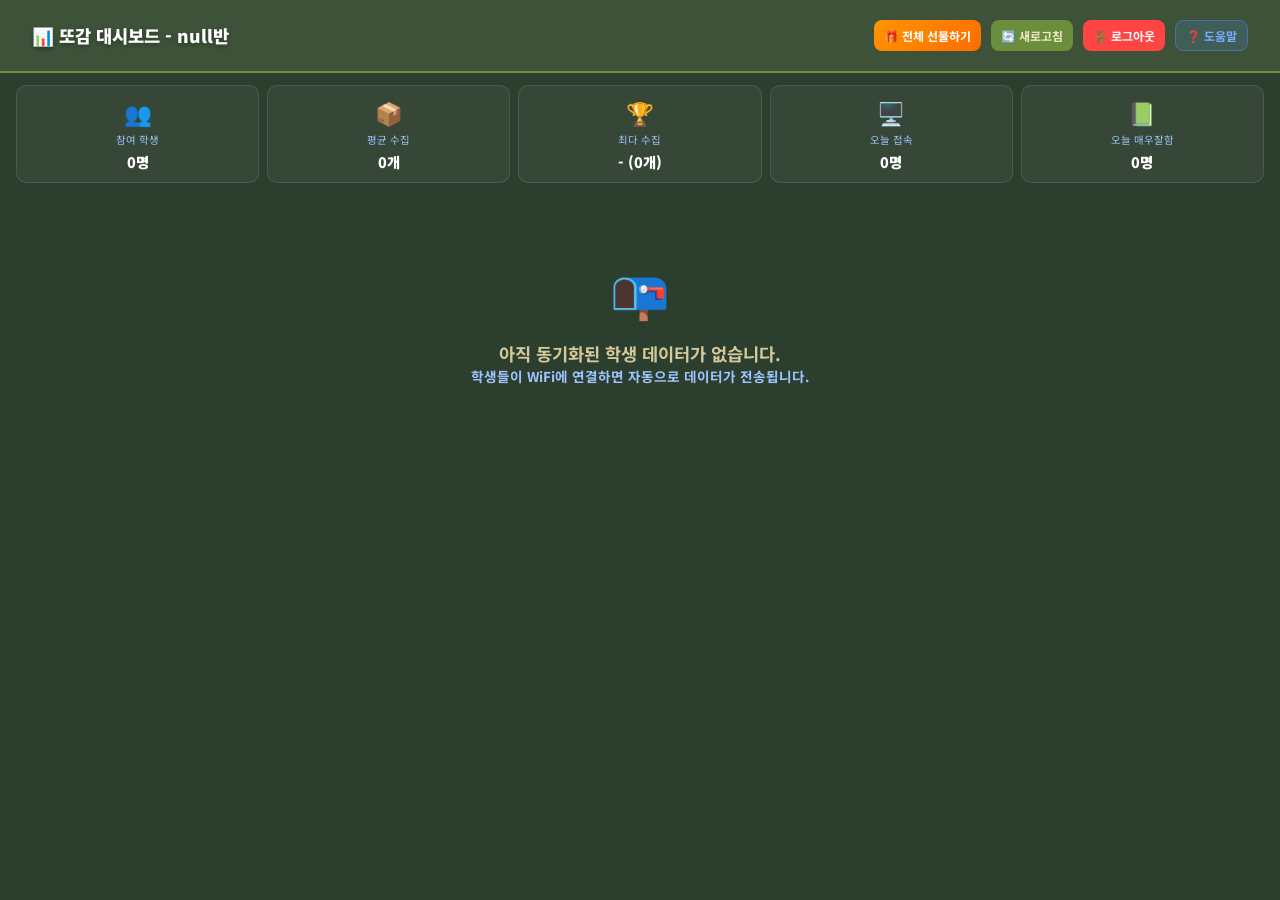
==== commit 78d50a5f: "fix: 대시보드 헤더 버튼 폰트/패딩 축소, 줄넘김 방지" ====
--- a/teacher.html
+++ b/teacher.html
@@ -15,35 +15,37 @@
   <div id="teacher-dashboard-screen" class="teacher-dashboard-screen">
     <!-- 상단 헤더 바 -->
     <div class="dashboard-header">
-      <h1 id="dashboard-title" class="dashboard-title">📊 또감 대시보드</h1>
+      <h1 id="dashboard-title" class="dashboard-title" style="white-space:nowrap;font-size:1.1rem;">📊 또감 대시보드</h1>
       <div class="dashboard-header-actions">
         <button onclick="showBulkRewardModal()" style="
                   background: linear-gradient(135deg, #ff9500, #ff6b00);
                   color: #fff;
                   border: none;
                   border-radius: 8px;
-                  padding: 8px 16px;
-                  font-size: 14px;
+                  padding: 6px 10px;
+                  font-size: 12px;
                   font-weight: 700;
                   cursor: pointer;
                   display: flex;
                   align-items: center;
-                  gap: 6px;
+                  gap: 4px;
+                  white-space: nowrap;
                 ">🎁 전체 선물하기</button>
-        <button class="dashboard-btn dashboard-refresh-btn" onclick="refreshDashboard()">🔄 새로고침</button>
-        <button class="dashboard-btn dashboard-logout-btn" onclick="teacherLogout()">🚪 로그아웃</button>
+        <button class="dashboard-btn dashboard-refresh-btn" onclick="refreshDashboard()" style="white-space:nowrap;font-size:12px;padding:6px 10px;">🔄 새로고침</button>
+        <button class="dashboard-btn dashboard-logout-btn" onclick="teacherLogout()" style="white-space:nowrap;font-size:12px;padding:6px 10px;">🚪 로그아웃</button>
         <button onclick="showTeacherHelp()" style="
           background:rgba(74,158,255,0.15);
           color:#7aabff;
           border:1px solid #4a6fa5;
           border-radius:8px;
-          padding:8px 16px;
-          font-size:14px;
+          padding:6px 10px;
+          font-size:12px;
           font-weight:700;
           cursor:pointer;
           display:flex;
           align-items:center;
-          gap:6px;
+          gap:4px;
+          white-space:nowrap;
         ">❓ 도움말</button>
       </div>
     </div>
--- a/css/style.css
+++ b/css/style.css
@@ -4,13 +4,20 @@
 
 /* 1. 디자인 시스템 변수 정의 (숲/자연 테마) */
 :root {
-    --bg-color: #2c3e2d;           /* 짙은 숲 녹색 배경 */
-    --panel-bg: #3d5239;           /* 패널 배경 (이끼 녹색) */
-    --accent-color: #8db05c;       /* 주 강조색 (연한 녹색) */
-    --secondary-color: #d4a017;    /* 보조색 (황금빛) */
-    --text-color: #f0e6c8;         /* 기본 텍스트 (따뜻한 크림) */
-    --border-color: #6b8e3d;       /* 테두리 (이끼 녹색) */
-    --border-radius: 14px;         /* 공통 둥근 모서리 */
+    --bg-color: #2c3e2d;
+    /* 짙은 숲 녹색 배경 */
+    --panel-bg: #3d5239;
+    /* 패널 배경 (이끼 녹색) */
+    --accent-color: #8db05c;
+    /* 주 강조색 (연한 녹색) */
+    --secondary-color: #d4a017;
+    /* 보조색 (황금빛) */
+    --text-color: #f0e6c8;
+    /* 기본 텍스트 (따뜻한 크림) */
+    --border-color: #6b8e3d;
+    /* 테두리 (이끼 녹색) */
+    --border-radius: 14px;
+    /* 공통 둥근 모서리 */
     --font-main: 'Noto Sans KR', sans-serif;
 }
 
@@ -53,15 +60,21 @@
     width: 8px;
     height: 8px;
 }
+
 ::-webkit-scrollbar-track {
-    background: #1e2e1f; /* 어두운 숲 바닥색 */
-}
+    background: #1e2e1f;
+    /* 어두운 숲 바닥색 */
+}
+
 ::-webkit-scrollbar-thumb {
-    background: #6b8e3d; /* 이끼 녹색 */
+    background: #6b8e3d;
+    /* 이끼 녹색 */
     border-radius: 4px;
 }
+
 ::-webkit-scrollbar-thumb:hover {
-    background: #8db05c; /* 연한 녹색 (호버 시 밝아짐) */
+    background: #8db05c;
+    /* 연한 녹색 (호버 시 밝아짐) */
 }
 
 /* ==========================================================
@@ -79,7 +92,7 @@
     position: relative;
     border-radius: 24px;
     border: 1px solid #6b8e3d;
-    box-shadow: 0 8px 32px rgba(0,0,0,0.4);
+    box-shadow: 0 8px 32px rgba(0, 0, 0, 0.4);
 }
 
 /* 로그인 화면 내부 (투명 배경으로 부모 그라데이션 활용) */
@@ -96,7 +109,7 @@
     color: #8db05c;
     font-size: 3rem;
     font-weight: 900;
-    text-shadow: 0 0 20px rgba(141,176,92,0.5), 0 2px 4px rgba(0,0,0,0.3);
+    text-shadow: 0 0 20px rgba(141, 176, 92, 0.5), 0 2px 4px rgba(0, 0, 0, 0.3);
     margin-bottom: 8px;
     letter-spacing: 2px;
 }
@@ -140,14 +153,14 @@
     font-size: 1.1rem;
     outline: none;
     transition: border-color 0.2s ease, box-shadow 0.2s ease;
-    box-shadow: inset 0 1px 0 rgba(255,255,255,0.05);
+    box-shadow: inset 0 1px 0 rgba(255, 255, 255, 0.05);
 }
 
 /* 입력칸 포커스 시 이끼 녹색 발광 */
 .input-group input:focus,
 .input-group select:focus {
     border-color: #8db05c;
-    box-shadow: 0 0 12px rgba(141,176,92,0.3);
+    box-shadow: 0 0 12px rgba(141, 176, 92, 0.3);
 }
 
 /* 학급 선택 드롭다운 옵션 스타일 (이끼 녹색 배경) */
@@ -163,25 +176,34 @@
     margin-bottom: 15px;
     font-weight: bold;
 }
+
 .error {
     color: #ff4444;
 }
+
 .success {
     color: var(--accent-color);
 }
 
+/* 탐험 시작 버튼 공통 크기 (form 안팎 모두 적용) */
+.start-btn {
+    width: 100%;
+    border-radius: 14px;
+    font-size: 1.3rem;
+    font-weight: 900;
+    padding: 16px;
+    box-sizing: border-box;
+    display: block;
+    cursor: pointer;
+    letter-spacing: 1px;
+}
+
 /* 탐험 시작 버튼 (황금빛 우드 테마) */
 #loginForm .start-btn {
-    width: 100%;
     background: linear-gradient(135deg, #d4a017, #b3850e);
     color: #2c3e2d;
-    border-radius: 14px;
-    font-size: 1.3rem;
-    font-weight: 900;
-    padding: 16px;
     margin-top: 15px;
-    box-shadow: 0 5px 0 #8a5f0a, 0 8px 20px rgba(212,160,23,0.3);
-    letter-spacing: 1px;
+    box-shadow: 0 5px 0 #8a5f0a, 0 8px 20px rgba(212, 160, 23, 0.3);
 }
 
 /* 로그인 버튼 클릭 시 눌림 효과 */
@@ -205,7 +227,10 @@
 /* 선생님 전용 API 설정 모달 (어두운 숲 오버레이) */
 .api-key-modal {
     position: fixed;
-    top: 0; left: 0; right: 0; bottom: 0;
+    top: 0;
+    left: 0;
+    right: 0;
+    bottom: 0;
     background-color: rgba(20, 30, 20, 0.92);
     z-index: 10000;
     display: flex;
@@ -282,6 +307,7 @@
     margin: 0 auto;
     border: 3px solid var(--border-color);
     box-shadow: 0 0 30px rgba(107, 142, 61, 0.25);
+    isolation: isolate;
 }
 
 /* 밤하늘 별 효과 (둥근 별로 세련되게 처리) */
@@ -296,12 +322,20 @@
 }
 
 @keyframes starBlink {
-    from { opacity: 0.2; transform: scale(0.8); }
-    to { opacity: 1; transform: scale(1.2); }
+    from {
+        opacity: 0.2;
+        transform: scale(0.8);
+    }
+
+    to {
+        opacity: 1;
+        transform: scale(1.2);
+    }
 }
 
 /* [한글 주석] 상단 헤더 영역 (반응형 대응 및 숲 배경 반투명) */
-.header-area, .main-header {
+.header-area,
+.main-header {
     position: relative;
     z-index: 10;
     display: flex;
@@ -382,7 +416,8 @@
 }
 
 /* 카테고리 탭 버튼 (이끼 녹색/크림 톤) */
-.tab, .tab-btn {
+.tab,
+.tab-btn {
     flex: 1;
     background-color: var(--panel-bg);
     border: 2px solid var(--border-color);
@@ -395,7 +430,8 @@
 }
 
 /* 활성화 탭 (이끼 녹색 강조) */
-.tab.active, .tab-btn.active {
+.tab.active,
+.tab-btn.active {
     background: #8db05c;
     color: #2c3e2d;
     border-color: #8db05c;
@@ -404,7 +440,8 @@
 }
 
 /* 잠금 탭 (어두운 숲 테마) */
-.tab.locked, .tab-btn.locked {
+.tab.locked,
+.tab-btn.locked {
     background-color: #1e2e1f;
     color: #5a6b5c;
     border-color: #1e2e1f;
@@ -413,7 +450,8 @@
 }
 
 /* 수집 상태 정보 카드 (숲 패널 배경) */
-.status-card, .collection-card {
+.status-card,
+.collection-card {
     position: relative;
     z-index: 10;
     margin: 4px 14px 12px 14px;
@@ -421,7 +459,7 @@
     border: 1px solid #6b8e3d;
     border-radius: var(--border-radius);
     padding: 16px 14px;
-    box-shadow: inset 0 1px 0 rgba(255,255,255,0.05), 0 4px 12px rgba(0,0,0,0.3);
+    box-shadow: inset 0 1px 0 rgba(255, 255, 255, 0.05), 0 4px 12px rgba(0, 0, 0, 0.3);
 }
 
 .status-card h3 {
@@ -433,7 +471,8 @@
 }
 
 /* 진행 바 컨테이너 (어두운 숲 바닥) */
-.progress-bar-container, .small-bar-bg {
+.progress-bar-container,
+.small-bar-bg {
     width: 100%;
     height: 14px;
     background-color: #1e2e1f;
@@ -444,16 +483,29 @@
 }
 
 /* 진행 게이지 필 */
-.progress-bar, .small-bar {
+.progress-bar,
+.small-bar {
     height: 100%;
     border-radius: 10px;
     transition: width 0.4s cubic-bezier(0.4, 0, 0.2, 1);
 }
 
 /* 게이지 채우기 컴러 테마 (숲/자연 컨셉) */
-.fill-plant { background: linear-gradient(90deg, #8db05c, #d4a017); } /* 식물: 녹색~황금 그라데이션 */
-.fill-animal { background-color: #d4a017; } /* 동물: 황금빛 */
-.fill-artifact { background-color: #8db05c; } /* 유물: 연한 녹색 */
+.fill-plant {
+    background: linear-gradient(90deg, #8db05c, #d4a017);
+}
+
+/* 식물: 녹색~황금 그라데이션 */
+.fill-animal {
+    background-color: #d4a017;
+}
+
+/* 동물: 황금빛 */
+.fill-artifact {
+    background-color: #8db05c;
+}
+
+/* 유물: 연한 녹색 */
 
 /* 수집 수치 정보 (황금빛 강조) */
 .progress-text {
@@ -495,7 +547,8 @@
 .status-item span:last-child {
     min-width: 60px;
     text-align: right;
-    color: #d4c89c; /* 따뜻한 크림색 */
+    color: #d4c89c;
+    /* 따뜻한 크림색 */
     font-weight: 700;
     font-size: 0.8rem;
 }
@@ -521,7 +574,7 @@
     border-radius: 20px;
     padding: 3px 8px;
     z-index: 20;
-    box-shadow: 0 2px 8px rgba(255,215,0,0.5);
+    box-shadow: 0 2px 8px rgba(255, 215, 0, 0.5);
     border: 2px solid #fff;
     white-space: nowrap;
 }
@@ -535,8 +588,13 @@
 }
 
 @keyframes characterFloat {
-    from { transform: translateY(0); }
-    to { transform: translateY(-8px); }
+    from {
+        transform: translateY(0);
+    }
+
+    to {
+        transform: translateY(-8px);
+    }
 }
 
 /* 펫 표시 영역 (아바타 우측 하단 발 옆) */
@@ -558,12 +616,18 @@
 }
 
 @keyframes petBounce {
-    from { transform: translateY(0); }
-    to { transform: translateY(-4px); }
+    from {
+        transform: translateY(0);
+    }
+
+    to {
+        transform: translateY(-4px);
+    }
 }
 
 /* 바닥 레이아웃 (나무/메탈 데크 패턴) */
-.grass-bg, .grass-area {
+.grass-bg,
+.grass-area {
     position: absolute;
     bottom: 0;
     width: 100%;
@@ -574,10 +638,14 @@
 }
 
 /* 나무판자 / 메탈 데크 스타일의 세로줄 장식 */
-.grass-bg::before, .grass-area::before {
+.grass-bg::before,
+.grass-area::before {
     content: "";
     position: absolute;
-    top: 0; left: 0; right: 0; bottom: 0;
+    top: 0;
+    left: 0;
+    right: 0;
+    bottom: 0;
     background-image: linear-gradient(rgba(255, 255, 255, 0.05) 1px, transparent 1px);
     background-size: 100% 12px;
     pointer-events: none;
@@ -596,7 +664,8 @@
 }
 
 /* 오른쪽 세로 사이드 버튼 (숲 그라데이션 + 이끼 테두리) */
-.side-btn, .icon-btn {
+.side-btn,
+.icon-btn {
     width: 56px;
     height: 56px;
     background: linear-gradient(180deg, #3d5239, #2c3e2d);
@@ -610,15 +679,17 @@
     align-items: center;
     justify-content: center;
     line-height: 1.3;
-    box-shadow: 0 4px 8px rgba(0,0,0,0.3), inset 0 1px 0 rgba(255,255,255,0.05);
+    box-shadow: 0 4px 8px rgba(0, 0, 0, 0.3), inset 0 1px 0 rgba(255, 255, 255, 0.05);
 }
 
 /* 사이드 버튼 내 이모지 최적화 */
-.side-btn::first-line, .icon-btn::first-line {
+.side-btn::first-line,
+.icon-btn::first-line {
     font-size: 28px;
 }
 
-.side-btn:hover, .icon-btn:hover {
+.side-btn:hover,
+.icon-btn:hover {
     border-color: var(--accent-color);
     color: var(--text-color);
 }
@@ -636,7 +707,8 @@
 }
 
 /* AI 학습 도우미 버튼 (숲 녹색 테마) */
-.action-btn.btn-ai, .chat-btn {
+.action-btn.btn-ai,
+.chat-btn {
     background: linear-gradient(135deg, #4a6a4b, #3d5239);
     color: #d4c89c;
     border: 1px solid #6b8e3d;
@@ -665,7 +737,8 @@
 }
 
 /* 슈즈 탐험 출발! 버튼 (황금빛 테마) */
-.action-btn.btn-explore, .explore-btn {
+.action-btn.btn-explore,
+.explore-btn {
     background: linear-gradient(135deg, #d4a017, #b3850e);
     color: #2c3e2d;
     border-radius: 16px;
@@ -677,11 +750,12 @@
     align-items: center;
     justify-content: center;
     line-height: 1.1;
-    box-shadow: 0 5px 0 #8a5f0a, 0 4px 12px rgba(212,160,23,0.4);
+    box-shadow: 0 5px 0 #8a5f0a, 0 4px 12px rgba(212, 160, 23, 0.4);
     font-size: 0.75rem;
 }
 
-.action-btn.btn-explore::first-line, .explore-btn::first-line {
+.action-btn.btn-explore::first-line,
+.explore-btn::first-line {
     font-size: 32px;
 }
 
@@ -697,14 +771,19 @@
 /* 안전 경고 오버레이 (어두운 숲 필터) */
 .safety-overlay {
     position: fixed;
-    top: 0; left: 0; right: 0; bottom: 0;
-    background-color: rgba(20, 30, 20, 0.96); /* 어두운 숲 필터 */
+    top: 0;
+    left: 0;
+    right: 0;
+    bottom: 0;
+    background-color: rgba(20, 30, 20, 0.96);
+    /* 어두운 숲 필터 */
     z-index: 9999;
     display: flex;
     justify-content: center;
     align-items: center;
     text-align: center;
-    border: 4px solid #ff4444; /* 위험 외곽 테두리 */
+    border: 4px solid #ff4444;
+    /* 위험 외곽 테두리 */
 }
 
 .safety-message {
@@ -718,8 +797,17 @@
 
 /* 현대적인 부드러운 경고 점멸 애니메이션 */
 @keyframes alertPulse {
-    from { opacity: 0.5; transform: scale(0.96); text-shadow: 0 0 10px rgba(255, 68, 68, 0.3); }
-    to { opacity: 1; transform: scale(1.02); text-shadow: 0 0 25px rgba(255, 68, 68, 0.8); }
+    from {
+        opacity: 0.5;
+        transform: scale(0.96);
+        text-shadow: 0 0 10px rgba(255, 68, 68, 0.3);
+    }
+
+    to {
+        opacity: 1;
+        transform: scale(1.02);
+        text-shadow: 0 0 25px rgba(255, 68, 68, 0.8);
+    }
 }
 
 
@@ -729,8 +817,12 @@
 /* 카드 상세 정보 팝업 오버레이 (어두운 숲 필터) */
 .shared-card-overlay {
     position: fixed;
-    top: 0; left: 0; right: 0; bottom: 0;
-    background-color: rgba(20, 30, 20, 0.92); /* 반투명 숲 필터 */
+    top: 0;
+    left: 0;
+    right: 0;
+    bottom: 0;
+    background-color: rgba(20, 30, 20, 0.92);
+    /* 반투명 숲 필터 */
     backdrop-filter: blur(10px);
     z-index: 10001;
     display: flex;
@@ -764,7 +856,8 @@
 }
 
 /* 카드 면 공통 스타일 (우주 탐색 대원 증서 테마) */
-.flip-card-front, .flip-card-back {
+.flip-card-front,
+.flip-card-back {
     position: absolute;
     width: 100%;
     height: 100%;
@@ -802,14 +895,40 @@
 }
 
 /* 희귀도 배지 테마 컬러 */
-.badge-common { background-color: #2d7a2d; border-color: var(--accent-color) !important; }
-.badge-rare { background-color: #1565c0; border-color: var(--secondary-color) !important; }
-.badge-epic { background-color: #8b6b00; border-color: #ffd700 !important; color: #ffffff !important; }
+.badge-common {
+    background-color: #2d7a2d;
+    border-color: var(--accent-color) !important;
+}
+
+.badge-rare {
+    background-color: #1565c0;
+    border-color: var(--secondary-color) !important;
+}
+
+.badge-epic {
+    background-color: #8b6b00;
+    border-color: #ffd700 !important;
+    color: #ffffff !important;
+}
 
 /* 카테고리 배지 테마 컬러 */
-.badge-category-plant { background-color: #102a0a; color: var(--accent-color) !important; border-color: var(--accent-color) !important; }
-.badge-category-animal { background-color: #381a05; color: #ff9500 !important; border-color: #ff9500 !important; }
-.badge-category-artifact { background-color: #260a3d; color: #9b59ff !important; border-color: #9b59ff !important; }
+.badge-category-plant {
+    background-color: #102a0a;
+    color: var(--accent-color) !important;
+    border-color: var(--accent-color) !important;
+}
+
+.badge-category-animal {
+    background-color: #381a05;
+    color: #ff9500 !important;
+    border-color: #ff9500 !important;
+}
+
+.badge-category-artifact {
+    background-color: #260a3d;
+    color: #9b59ff !important;
+    border-color: #9b59ff !important;
+}
 
 /* 이모지 및 카드 중앙 디자인 */
 .popup-emoji-container {
@@ -832,16 +951,21 @@
 /* 팝업 이미지: 모든 카테고리에서 contain으로 통일 및 밝은 베이지 배경 지정 */
 .popup-emoji img,
 #popup-emoji img {
-  object-fit: contain !important; /* 가로세로 비율 유지하며 박스 안에 맞춤 */
-  background: #f5f5f0; /* 밝은 베이지/흰색 배경 */
-  width: 120px;
-  height: 120px;
-  border-radius: 12px; /* 둥근 모서리 */
-  padding: 8px; /* 내부 여백 */
+    object-fit: contain !important;
+    /* 가로세로 비율 유지하며 박스 안에 맞춤 */
+    background: #f5f5f0;
+    /* 밝은 베이지/흰색 배경 */
+    width: 120px;
+    height: 120px;
+    border-radius: 12px;
+    /* 둥근 모서리 */
+    padding: 8px;
+    /* 내부 여백 */
 }
 
 /* 카드 이름 및 설명 스타일 */
-#popup-name, #popup-back-name {
+#popup-name,
+#popup-back-name {
     font-size: 1.4rem;
     font-weight: 900;
     color: #ffffff;
@@ -880,9 +1004,20 @@
     border-radius: 10px;
 }
 
-.btn-close { background-color: #4a5568; color: #ffffff; }
-.btn-detail { background-color: var(--accent-color); color: #000000; }
-.btn-flip-back { background-color: var(--secondary-color); color: #ffffff; }
+.btn-close {
+    background-color: #4a5568;
+    color: #ffffff;
+}
+
+.btn-detail {
+    background-color: var(--accent-color);
+    color: #000000;
+}
+
+.btn-flip-back {
+    background-color: var(--secondary-color);
+    color: #ffffff;
+}
 
 /* 카드 뒷면 상세정보 레이아웃 */
 .back-header {
@@ -946,10 +1081,11 @@
 /* 도감 화면 (숲 그라데이션 배경) */
 #dodam-screen {
     position: fixed;
-    top: 0; left: 50%;
+    top: 0;
+    left: 50%;
     transform: translateX(50vw);
     width: 100%;
-    max-width: 400px;
+    max-width: 480px;
     height: 100vh;
     background: linear-gradient(180deg, #2c3e2d, #3d5239);
     z-index: 200;
@@ -1051,32 +1187,43 @@
     transition: width 0.4s ease;
 }
 
+/* 도감 내 카드 격자 그리드 래퍼 */
+.dodam-grid-wrapper {
+    flex: 1;
+    overflow-y: auto;
+    min-height: 0;
+}
+
 /* 도감 내 카드 격자 그리드 */
 .dodam-grid {
-  display: grid;
-  grid-template-columns: repeat(3, 1fr);
-  gap: 8px;
-  padding: 8px;
-  flex: 1;
-  overflow-y: auto;
-}
-
-/* 카드 기본 크기 및 세로 비율 지정 (aspect-ratio: 5/7) */
+    display: grid;
+    grid-template-columns: repeat(3, minmax(0, 1fr));
+    grid-auto-rows: minmax(120px, auto);
+    gap: 8px;
+    padding: 8px;
+    align-content: start;
+    width: 100%;
+    box-sizing: border-box;
+}
+
+/* 카드 기본 크기 및 세로 비율 지정 */
 .dodam-card {
-  width: 100%;
-  aspect-ratio: 5/7;  /* 세로가 더 긴 프리미엄 카드 비율 */
-  min-height: 110px;
-  border-radius: 12px;
-  display: flex;
-  flex-direction: column;
-  overflow: hidden;
-  cursor: pointer;
-  transition: transform 0.2s ease, box-shadow 0.2s ease;
+    width: 100%;
+    aspect-ratio: 3/4 !important;
+    border-radius: 12px;
+    display: flex;
+    flex-direction: column;
+    overflow: hidden;
+    cursor: pointer;
+    transition: transform 0.2s ease, box-shadow 0.2s ease;
+    box-sizing: border-box;
+    min-height: 0 !important;
+    max-height: none;
 }
 
 .dodam-card:hover {
-  transform: translateY(-4px);
-  box-shadow: 0 8px 16px rgba(0, 0, 0, 0.4);
+    transform: translateY(-4px);
+    box-shadow: 0 8px 16px rgba(0, 0, 0, 0.4);
 }
 
 /* 수집한 카드 기본 배경 및 테두리 */
@@ -1084,77 +1231,97 @@
 .dodam-card-plant,
 .dodam-card-animal,
 .dodam-card-artifact {
-  background: #223754;
-  border: 2px solid #4a6fa5;
+    background: #223754;
+    border: 2px solid #4a6fa5;
 }
 
 /* 카드 상단 이름 영역 */
 .dodam-card .card-name,
 .dodam-card .dodam-card-top {
-  padding: 6px 4px;
-  font-size: 10px;
-  font-weight: 700;
-  text-align: center;
-  color: #fff;
-  line-height: 1.2;
+    padding: 6px 4px;
+    font-size: 10px;
+    font-weight: 700;
+    text-align: center;
+    color: #fff;
+    line-height: 1.2;
 }
 
 /* 식물/동물/유물 상단 컬러 테마 */
 .dodam-card.plant .card-name,
-.dodam-card-plant .dodam-card-top { background: #1a5c1a; }
+.dodam-card-plant .dodam-card-top {
+    background: #1a5c1a;
+}
+
 .dodam-card.animal .card-name,
-.dodam-card-animal .dodam-card-top { background: #8b4500; }
+.dodam-card-animal .dodam-card-top {
+    background: #8b4500;
+}
+
 .dodam-card.artifact .card-name,
-.dodam-card-artifact .dodam-card-top { background: #4a3800; }
+.dodam-card-artifact .dodam-card-top {
+    background: #4a3800;
+}
 
 /* 카드 중앙 이모지 영역 */
 .dodam-card .card-emoji,
 .dodam-card .dodam-card-mid {
-  flex: 1;
-  display: flex;
-  align-items: center;
-  justify-content: center;
-  background: #0a1321;
+    flex: 1;
+    display: flex;
+    align-items: center;
+    justify-content: center;
+    background: #0a1321;
 }
 
 /* 이모지 폰트 사이즈 조정 */
 .dodam-card .card-emoji,
 .dodam-card .dodam-card-emoji {
-  font-size: 36px;
+    font-size: 36px;
 }
 
 /* 도감 카드 이미지: 모든 카테고리에서 contain으로 통일 및 밝은 베이지 배경 지정 */
 .dodam-card .card-emoji img,
 .dodam-card .dodam-card-emoji img {
-  width: 100%;
-  height: 100%;
-  object-fit: contain !important; /* 가로세로 비율 유지하며 박스 안에 맞춤 */
-  background: #f5f5f0; /* 밝은 베이지/흰색 배경 */
-  padding: 4px; /* 내부 여백 */
-  border-radius: 4px; /* 둥근 모서리 */
+    width: 100%;
+    height: 100%;
+    object-fit: contain !important;
+    /* 가로세로 비율 유지하며 박스 안에 맞춤 */
+    background: #f5f5f0;
+    /* 밝은 베이지/흰색 배경 */
+    padding: 4px;
+    /* 내부 여백 */
+    border-radius: 4px;
+    /* 둥근 모서리 */
 }
 
 /* 카드 하단 설명 영역 */
 .dodam-card .card-desc,
 .dodam-card .dodam-card-bottom {
-  padding: 4px 6px;
-  font-size: 8px;
-  color: #a0b4c8;
-  text-align: center;
-  line-height: 1.3;
-  overflow: hidden;
-  display: -webkit-box;
-  -webkit-line-clamp: 2;
-  -webkit-box-orient: vertical;
+    padding: 4px 6px;
+    font-size: 8px;
+    color: #a0b4c8;
+    text-align: center;
+    line-height: 1.3;
+    overflow: hidden;
+    display: -webkit-box;
+    -webkit-line-clamp: 2;
+    -webkit-box-orient: vertical;
 }
 
 /* 식물/동물/유물 하단 설명 영역 컬러 테마 */
 .dodam-card.plant .card-desc,
-.dodam-card-plant .dodam-card-bottom { background: #0f3a0f; }
+.dodam-card-plant .dodam-card-bottom {
+    background: #0f3a0f;
+}
+
 .dodam-card.animal .card-desc,
-.dodam-card-animal .dodam-card-bottom { background: #3a2000; }
+.dodam-card-animal .dodam-card-bottom {
+    background: #3a2000;
+}
+
 .dodam-card.artifact .card-desc,
-.dodam-card-artifact .dodam-card-bottom { background: #2a2000; }
+.dodam-card-artifact .dodam-card-bottom {
+    background: #2a2000;
+}
 
 /* ==========================================================
    도감 카드 희귀도별 디자인 (common, rare, epic)
@@ -1162,157 +1329,191 @@
 
 /* 1. Common (일반) */
 .dodam-card.common {
-  border: 2px solid #4a8c3f;
-  background-color: #1a2a1a;
-}
+    border: 2px solid #4a8c3f;
+    background-color: #1a2a1a;
+}
+
 .dodam-card.common .dodam-card-top {
-  position: relative;
-}
+    position: relative;
+}
+
 .dodam-card.common .dodam-card-top::after {
-  content: '★';
-  color: #888;
-  position: absolute;
-  right: 4px;
-}
+    content: '★';
+    color: #888;
+    position: absolute;
+    right: 4px;
+}
+
 .dodam-card.common .dodam-card-mid {
-  background: #1a2a1a;
+    background: #1a2a1a;
 }
 
 /* 2. Rare (희귀) */
 .dodam-card.rare {
-  border: 2px solid #4a9eff;
-  background-color: #0a1a2e;
-  box-shadow: 0 0 8px rgba(74, 158, 255, 0.4);
-  position: relative;
-  overflow: hidden;
-}
+    border: 2px solid #4a9eff;
+    background-color: #0a1a2e;
+    box-shadow: 0 0 8px rgba(74, 158, 255, 0.4);
+    position: relative;
+    overflow: hidden;
+}
+
 .dodam-card.rare .dodam-card-top {
-  background: #1a3a6a;
-  position: relative;
-}
+    background: #1a3a6a;
+    position: relative;
+}
+
 .dodam-card.rare .dodam-card-top::after {
-  content: '★★';
-  color: #4a9eff;
-  position: absolute;
-  right: 4px;
-}
+    content: '★★';
+    color: #4a9eff;
+    position: absolute;
+    right: 4px;
+}
+
 .dodam-card.rare .dodam-card-mid {
-  background: #0a1a2e;
-}
+    background: #0a1a2e;
+}
+
 .dodam-card.rare::before {
-  content: "";
-  position: absolute;
-  top: 0; left: -100%;
-  width: 50%; height: 100%;
-  background: linear-gradient(to right, rgba(255,255,255,0) 0%, rgba(74,158,255,0.2) 50%, rgba(255,255,255,0) 100%);
-  transform: skewX(-20deg);
-  animation: shine 3s infinite;
-  pointer-events: none;
-}
+    content: "";
+    position: absolute;
+    top: 0;
+    left: -100%;
+    width: 50%;
+    height: 100%;
+    background: linear-gradient(to right, rgba(255, 255, 255, 0) 0%, rgba(74, 158, 255, 0.2) 50%, rgba(255, 255, 255, 0) 100%);
+    transform: skewX(-20deg);
+    animation: shine 3s infinite;
+    pointer-events: none;
+}
+
 @keyframes shine {
-  0% { left: -100%; }
-  20% { left: 200%; }
-  100% { left: 200%; }
+    0% {
+        left: -100%;
+    }
+
+    20% {
+        left: 200%;
+    }
+
+    100% {
+        left: 200%;
+    }
 }
 
 /* 3. Epic (전설) */
 .dodam-card.epic {
-  border: 2px solid #ffd700;
-  background-color: #1a1400;
-  box-shadow: 0 0 12px rgba(255, 215, 0, 0.6);
-  position: relative;
-  overflow: hidden;
-}
+    border: 2px solid #ffd700;
+    background-color: #1a1400;
+    box-shadow: 0 0 12px rgba(255, 215, 0, 0.6);
+    position: relative;
+    overflow: hidden;
+}
+
 .dodam-card.epic .dodam-card-top {
-  background: linear-gradient(90deg, #8b6914, #ffd700) !important;
-  color: #fff;
-  text-shadow: 0 0 4px rgba(0,0,0,0.8);
-  position: relative;
-}
+    background: linear-gradient(90deg, #8b6914, #ffd700) !important;
+    color: #fff;
+    text-shadow: 0 0 4px rgba(0, 0, 0, 0.8);
+    position: relative;
+}
+
 .dodam-card.epic .dodam-card-top::after {
-  content: '★★★';
-  color: #ffd700;
-  position: absolute;
-  right: 4px;
-  text-shadow: 0 0 4px rgba(0,0,0,0.8);
-}
+    content: '★★★';
+    color: #ffd700;
+    position: absolute;
+    right: 4px;
+    text-shadow: 0 0 4px rgba(0, 0, 0, 0.8);
+}
+
 .dodam-card.epic .dodam-card-mid {
-  background: #1a1400;
-}
+    background: #1a1400;
+}
+
 .dodam-card.epic::before {
-  content: "";
-  position: absolute;
-  top: 0; left: -100%;
-  width: 50%; height: 100%;
-  background: linear-gradient(to right, rgba(255,255,255,0) 0%, rgba(255,215,0,0.4) 50%, rgba(255,255,255,0) 100%);
-  transform: skewX(-20deg);
-  animation: shimmer 2.5s infinite;
-  pointer-events: none;
-}
+    content: "";
+    position: absolute;
+    top: 0;
+    left: -100%;
+    width: 50%;
+    height: 100%;
+    background: linear-gradient(to right, rgba(255, 255, 255, 0) 0%, rgba(255, 215, 0, 0.4) 50%, rgba(255, 255, 255, 0) 100%);
+    transform: skewX(-20deg);
+    animation: shimmer 2.5s infinite;
+    pointer-events: none;
+}
+
 @keyframes shimmer {
-  0% { left: -100%; }
-  15% { left: 200%; }
-  100% { left: 200%; }
+    0% {
+        left: -100%;
+    }
+
+    15% {
+        left: 200%;
+    }
+
+    100% {
+        left: 200%;
+    }
 }
 
 /* 미수집 카드 스타일 */
 .dodam-card.unknown {
-  background: #1a2a40;
-  border: 1px solid #2a3a50;
-  border-radius: 12px;
-  display: flex;
-  flex-direction: column;
-  align-items: center;
-  justify-content: center;
-  gap: 4px;
-  min-height: 110px;
-  box-shadow: none !important;
-  transform: none !important;
-  aspect-ratio: 5/7;
+    background: #1a2a40;
+    border: 1px solid #2a3a50;
+    border-radius: 12px;
+    display: flex;
+    flex-direction: column;
+    align-items: center;
+    justify-content: center;
+    gap: 4px;
+    box-shadow: none !important;
+    transform: none !important;
+    aspect-ratio: 3/4 !important;
+    overflow: hidden;
 }
 
 /* 미수집 자물쇠 아이콘 */
 .dodam-card.unknown .lock-icon,
 .dodam-card.unknown .dodam-card-icon-unknown {
-  font-size: 28px;
-  color: #4a6fa5;
+    font-size: 28px;
+    color: #4a6fa5;
 }
 
 /* 미수집 카드 대체 이름 */
 .dodam-card.unknown .unknown-text,
 .dodam-card.unknown .dodam-card-name-unknown {
-  font-size: 12px;
-  color: #4a6fa5;
-  font-weight: 700;
+    font-size: 12px;
+    color: #4a6fa5;
+    font-weight: 700;
 }
 
 /* 미수집 카드 대체 설명 */
 .dodam-card.unknown .undiscovered-text,
 .dodam-card.unknown .dodam-card-desc-unknown {
-  font-size: 9px;
-  color: #2a3a50;
-  font-weight: normal;
+    font-size: 9px;
+    color: #2a3a50;
+    font-weight: normal;
 }
 
 /* 모바일 이상 해상도의 반응형 그리드 단수 설정 */
 @media (min-width: 481px) {
-  .dodam-grid {
-    grid-template-columns: repeat(4, 1fr);
-  }
+    .dodam-grid {
+        grid-template-columns: repeat(4, 1fr);
+    }
 }
 
 /* 태블릿 해상도의 반응형 그리드 단수 설정 */
 @media (min-width: 769px) {
-  .dodam-grid {
-    grid-template-columns: repeat(6, 1fr);
-  }
+    .dodam-grid {
+        grid-template-columns: repeat(3, minmax(0, 1fr)) !important;
+        grid-auto-rows: auto !important;
+    }
 }
 
 /* PC 해상도의 반응형 그리드 단수 설정 */
 @media (min-width: 1025px) {
-  .dodam-grid {
-    grid-template-columns: repeat(8, 1fr);
-  }
+    .dodam-grid {
+        grid-template-columns: repeat(8, 1fr);
+    }
 }
 
 
@@ -1321,7 +1522,8 @@
    ========================================================== */
 #map-screen {
     position: fixed;
-    top: 0; left: 50%;
+    top: 0;
+    left: 50%;
     transform: translateX(50vw);
     width: 100%;
     max-width: 400px;
@@ -1416,7 +1618,8 @@
    ========================================================== */
 #quiz-screen {
     position: fixed;
-    top: 0; left: 50%;
+    top: 0;
+    left: 50%;
     transform: translateX(50vw);
     width: 100%;
     max-width: 400px;
@@ -1594,9 +1797,17 @@
    ========================================================== */
 /* 탐험 모드 오버레이 (어두운 숲 밀폐 오버레이) */
 .exploration-overlay {
-    position: fixed;
-    top: 0; left: 0; right: 0; bottom: 0;
-    background-color: rgba(20, 30, 20, 0.97); /* 어두운 숲 밀폐 오버레이 */
+    box-sizing: border-box;
+    overflow: hidden;
+    position: absolute;
+    top: 0;
+    left: 0;
+    right: 0;
+    bottom: 0;
+    width: 100%;
+    height: 100%;
+    background-color: rgba(20, 30, 20, 0.97);
+    /* 어두운 숲 밀폐 오버레이 */
     z-index: 9000;
     display: flex;
     flex-direction: column;
@@ -1611,7 +1822,9 @@
     align-items: center;
     height: 100%;
     width: 100%;
-    padding: 80px 24px;
+    padding: 20px 16px;
+    box-sizing: border-box;
+    overflow: hidden;
 }
 
 .explore-top {
@@ -1625,11 +1838,12 @@
 .explore-center {
     display: flex;
     flex-direction: column;
-    gap: 20px;
+    gap: 12px;
     border: 2px solid var(--secondary-color);
     border-radius: 16px;
-    padding: 30px 20px;
-    width: 90%;
+    padding: 16px 14px;
+    width: 100%;
+    box-sizing: border-box;
     background-color: rgba(61, 82, 57, 0.6);
 }
 
@@ -1682,8 +1896,15 @@
 }
 
 @keyframes blinkDiscovery {
-    from { opacity: 0.6; transform: translate(-50%, -50%) scale(0.96); }
-    to { opacity: 1; transform: translate(-50%, -50%) scale(1.04); }
+    from {
+        opacity: 0.6;
+        transform: translate(-50%, -50%) scale(0.96);
+    }
+
+    to {
+        opacity: 1;
+        transform: translate(-50%, -50%) scale(1.04);
+    }
 }
 
 
@@ -1692,7 +1913,8 @@
    ========================================================== */
 #chatbot-screen {
     position: fixed;
-    top: 0; left: 50%;
+    top: 0;
+    left: 50%;
     transform: translateX(50vw);
     width: 100%;
     max-width: 400px;
@@ -1837,7 +2059,10 @@
    ========================================================== */
 .gender-select-screen {
     position: fixed;
-    top: 0; left: 0; right: 0; bottom: 0;
+    top: 0;
+    left: 0;
+    right: 0;
+    bottom: 0;
     background-color: var(--bg-color);
     z-index: 15000;
     display: flex;
@@ -1889,16 +2114,22 @@
 .gender-options::-webkit-scrollbar {
     width: 6px;
 }
+
 .gender-options::-webkit-scrollbar-track {
-    background: #1e2e1f; /* 어두운 숲 바닥 */
+    background: #1e2e1f;
+    /* 어두운 숲 바닥 */
     border-radius: 3px;
 }
+
 .gender-options::-webkit-scrollbar-thumb {
-    background: #6b8e3d; /* 이끼 녹색 */
+    background: #6b8e3d;
+    /* 이끼 녹색 */
     border-radius: 3px;
 }
+
 .gender-options::-webkit-scrollbar-thumb:hover {
-    background: #8db05c; /* 연한 녹색 */
+    background: #8db05c;
+    /* 연한 녹색 */
 }
 
 /* 개별 아바타 카드 선택 영역 (숲 테마) */
@@ -1988,9 +2219,11 @@
    ========================================================== */
 .customize-screen {
     position: fixed;
-    top: 0; left: 50%;
+    top: 0;
+    left: 50%;
     transform: translateX(50vw);
-    width: 100%; max-width: 400px;
+    width: 100%;
+    max-width: 400px;
     height: 100vh;
     background-color: var(--bg-color);
     z-index: 200;
@@ -1999,106 +2232,211 @@
     transition: transform 0.4s cubic-bezier(0.4, 0, 0.2, 1);
     border: 3px solid var(--border-color);
 }
-.customize-screen.slide-in { transform: translateX(-50%); }
+
+.customize-screen.slide-in {
+    transform: translateX(-50%);
+}
 
 .customize-header {
-    display: flex; justify-content: space-between; align-items: center;
-    padding: 16px; background-color: var(--panel-bg); border-bottom: 1px solid var(--border-color);
-}
-.customize-title { font-size: 1.1rem; color: #ffffff; font-weight: 900; }
+    display: flex;
+    justify-content: space-between;
+    align-items: center;
+    padding: 16px;
+    background-color: var(--panel-bg);
+    border-bottom: 1px solid var(--border-color);
+}
+
+.customize-title {
+    font-size: 1.1rem;
+    color: #ffffff;
+    font-weight: 900;
+}
 
 .customize-body {
-    flex: 1; display: flex; flex-direction: column; overflow: hidden;
+    flex: 1;
+    display: flex;
+    flex-direction: column;
+    overflow: hidden;
 }
 
 /* 꾸미기 미리보기 영역 (어두운 숲 배경) */
 .customize-preview-area {
-    display: flex; justify-content: center; align-items: center;
-    padding: 24px; background-color: #1e2e1f; border-bottom: 1px solid var(--border-color);
+    display: flex;
+    justify-content: center;
+    align-items: center;
+    padding: 24px;
+    background-color: #1e2e1f;
+    border-bottom: 1px solid var(--border-color);
 }
 
 .customize-avatar-box {
-    width: 150px; height: 225px; background-color: var(--panel-bg);
-    border: 2px dashed var(--border-color); border-radius: 16px;
-    display: flex; align-items: center; justify-content: center; padding: 12px;
-}
-
-.customize-avatar-box svg { width: 100%; height: 100%; }
-
-.customize-items-area { flex: 1; display: flex; flex-direction: column; overflow: hidden; }
+    width: 150px;
+    height: 225px;
+    background-color: var(--panel-bg);
+    border: 2px dashed var(--border-color);
+    border-radius: 16px;
+    display: flex;
+    align-items: center;
+    justify-content: center;
+    padding: 12px;
+}
+
+.customize-avatar-box svg {
+    width: 100%;
+    height: 100%;
+}
+
+.customize-items-area {
+    flex: 1;
+    display: flex;
+    flex-direction: column;
+    overflow: hidden;
+}
 
 /* 꾸미기 슬롯 체인저 */
 .customize-slot-tabs {
-    display: flex; gap: 6px; padding: 10px;
-    background-color: var(--panel-bg); border-bottom: 1px solid var(--border-color);
+    display: flex;
+    gap: 6px;
+    padding: 10px;
+    background-color: var(--panel-bg);
+    border-bottom: 1px solid var(--border-color);
 }
 
 /* 꾸미기 슬롯 탭 (숲 테마) */
 .customize-slot-tab {
-    flex: 1; padding: 10px 2px; font-size: 0.8rem; font-weight: 700;
-    background-color: #1e2e1f; border: 1px solid var(--border-color);
-    border-radius: 8px; color: #d4c89c; cursor: pointer; text-align: center;
+    flex: 1;
+    padding: 10px 2px;
+    font-size: 0.8rem;
+    font-weight: 700;
+    background-color: #1e2e1f;
+    border: 1px solid var(--border-color);
+    border-radius: 8px;
+    color: #d4c89c;
+    cursor: pointer;
+    text-align: center;
 }
 
 /* 꾸미기 활성 슬롯 탭 (이끼 녹색) */
 .customize-slot-tab.active {
-    background: #8db05c; border-color: #8db05c; color: #2c3e2d;
+    background: #8db05c;
+    border-color: #8db05c;
+    color: #2c3e2d;
 }
 
 /* 아이템 세부 카드 그리드 */
 .customize-item-list {
-    flex: 1; overflow-y: auto; padding: 10px;
-    display: flex; flex-direction: column; gap: 10px;
+    flex: 1;
+    overflow-y: auto;
+    padding: 10px;
+    display: flex;
+    flex-direction: column;
+    gap: 10px;
 }
 
 .customize-item {
-    display: flex; align-items: center; gap: 12px; padding: 14px;
-    background-color: var(--panel-bg); border: 2px solid var(--border-color);
-    border-radius: 12px; cursor: pointer; transition: border-color 0.2s;
+    display: flex;
+    align-items: center;
+    gap: 12px;
+    padding: 14px;
+    background-color: var(--panel-bg);
+    border: 2px solid var(--border-color);
+    border-radius: 12px;
+    cursor: pointer;
+    transition: border-color 0.2s;
 }
 
 /* 잠금된 아이템 (어두운 숲) */
 .customize-item.locked {
-    background-color: #1e2e1f; opacity: 0.5; cursor: not-allowed; border-style: dashed;
+    background-color: #1e2e1f;
+    opacity: 0.5;
+    cursor: not-allowed;
+    border-style: dashed;
 }
 
 /* 장착 중인 아이템 (질은 녹색 발광) */
 .customize-item.equipped {
-    background-color: #1e3a1f; border-color: var(--accent-color);
+    background-color: #1e3a1f;
+    border-color: var(--accent-color);
     box-shadow: 0 0 10px rgba(141, 176, 92, 0.25);
 }
 
-.customize-item-emoji { font-size: 28px; width: 40px; text-align: center; flex-shrink: 0; }
-.customize-item-info { flex: 1; }
-.customize-item-name { font-size: 0.95rem; color: #ffffff; font-weight: 900; margin-bottom: 4px; }
-.customize-item-status { font-size: 0.8rem; color: var(--accent-color); font-weight: 700; }
-.customize-item-cond { font-size: 0.75rem; color: #d4c89c; line-height: 1.4; } /* 조건 텍스트 (크림색) */
+.customize-item-emoji {
+    font-size: 28px;
+    width: 40px;
+    text-align: center;
+    flex-shrink: 0;
+}
+
+.customize-item-info {
+    flex: 1;
+}
+
+.customize-item-name {
+    font-size: 0.95rem;
+    color: #ffffff;
+    font-weight: 900;
+    margin-bottom: 4px;
+}
+
+.customize-item-status {
+    font-size: 0.8rem;
+    color: var(--accent-color);
+    font-weight: 700;
+}
+
+.customize-item-cond {
+    font-size: 0.75rem;
+    color: #d4c89c;
+    line-height: 1.4;
+}
+
+/* 조건 텍스트 (크림색) */
 
 .customize-footer {
-    padding: 14px; background-color: var(--panel-bg); border-top: 1px solid var(--border-color);
+    padding: 14px;
+    background-color: var(--panel-bg);
+    border-top: 1px solid var(--border-color);
 }
 
 /* 꾸미기 완료 버튼 (황금빛 테마) */
 .customize-done-btn {
-    width: 100%; background: linear-gradient(135deg, #d4a017, #b3850e); color: #2c3e2d;
-    border-radius: 12px; font-size: 1.15rem; padding: 16px; font-weight: 900;
+    width: 100%;
+    background: linear-gradient(135deg, #d4a017, #b3850e);
+    color: #2c3e2d;
+    border-radius: 12px;
+    font-size: 1.15rem;
+    padding: 16px;
+    font-weight: 900;
     box-shadow: 0 4px 0 #8a5f0a;
 }
 
 .customize-done-btn:active {
-    transform: translateY(4px) !important; box-shadow: none !important;
+    transform: translateY(4px) !important;
+    box-shadow: none !important;
 }
 
 /* 수집 아이템 해금 토스트 알림 */
 .item-unlock-toast {
-    position: fixed; bottom: -80px; left: 50%; transform: translateX(-50%);
-    background-color: var(--panel-bg); border: 2px solid #ffd700; color: #ffd700;
-    padding: 14px 24px; font-size: 0.9rem; border-radius: 30px;
-    z-index: 99998; transition: bottom 0.4s cubic-bezier(0.175, 0.885, 0.32, 1.275);
-    white-space: nowrap; font-weight: 900;
+    position: fixed;
+    bottom: -80px;
+    left: 50%;
+    transform: translateX(-50%);
+    background-color: var(--panel-bg);
+    border: 2px solid #ffd700;
+    color: #ffd700;
+    padding: 14px 24px;
+    font-size: 0.9rem;
+    border-radius: 30px;
+    z-index: 99998;
+    transition: bottom 0.4s cubic-bezier(0.175, 0.885, 0.32, 1.275);
+    white-space: nowrap;
+    font-weight: 900;
     box-shadow: 0 10px 25px rgba(255, 215, 0, 0.2);
 }
-.item-unlock-toast.show { bottom: 32px; }
+
+.item-unlock-toast.show {
+    bottom: 32px;
+}
 
 /* ==========================================================
    16. 지도 클러스터 & 팝업 스타일
@@ -2126,6 +2464,7 @@
     cursor: pointer;
     transition: transform 0.2s ease;
 }
+
 .cluster-marker:hover {
     transform: scale(1.1);
 }
@@ -2133,9 +2472,13 @@
 /* 클러스터 팝업 전체 화면 오버레이 (어두운 숲 필터) */
 .cluster-popup {
     position: fixed;
-    top: 0; left: 0; right: 0; bottom: 0;
+    top: 0;
+    left: 0;
+    right: 0;
+    bottom: 0;
     background-color: rgba(20, 30, 20, 0.85);
-    z-index: 20000; /* 매우 높게 */
+    z-index: 20000;
+    /* 매우 높게 */
     display: flex;
     align-items: center;
     justify-content: center;
@@ -2161,7 +2504,7 @@
     font-weight: 900;
     text-align: center;
     margin-bottom: 16px;
-    text-shadow: 0 2px 4px rgba(0,0,0,0.3);
+    text-shadow: 0 2px 4px rgba(0, 0, 0, 0.3);
 }
 
 .cluster-popup-list {
@@ -2175,9 +2518,19 @@
 }
 
 /* 클러스터 팝업 스크롤바 (숲 테마) */
-.cluster-popup-list::-webkit-scrollbar { width: 6px; }
-.cluster-popup-list::-webkit-scrollbar-track { background: #1e2e1f; border-radius: 3px; }
-.cluster-popup-list::-webkit-scrollbar-thumb { background: #6b8e3d; border-radius: 3px; }
+.cluster-popup-list::-webkit-scrollbar {
+    width: 6px;
+}
+
+.cluster-popup-list::-webkit-scrollbar-track {
+    background: #1e2e1f;
+    border-radius: 3px;
+}
+
+.cluster-popup-list::-webkit-scrollbar-thumb {
+    background: #6b8e3d;
+    border-radius: 3px;
+}
 
 /* 팝업 내 개별 카드 아이템 (어두운 숲 배경) */
 .cluster-popup-item {
@@ -2249,7 +2602,10 @@
 /* [한글 주석] 대시보드 전체 화면 컨테이너 (숲 배경) */
 .teacher-dashboard-screen {
     position: fixed;
-    top: 0; left: 0; right: 0; bottom: 0;
+    top: 0;
+    left: 0;
+    right: 0;
+    bottom: 0;
     background-color: #2c3e2d;
     z-index: 10000;
     overflow-y: auto;
@@ -2276,7 +2632,7 @@
     font-weight: 900;
     color: #ffffff;
     margin: 0;
-    text-shadow: 0 2px 4px rgba(0,0,0,0.3);
+    text-shadow: 0 2px 4px rgba(0, 0, 0, 0.3);
 }
 
 .dashboard-header-actions {
@@ -2301,6 +2657,7 @@
     background-color: #6b8e3d;
     color: #f0e6c8;
 }
+
 .dashboard-refresh-btn:hover {
     background-color: #8db05c;
     transform: translateY(-1px);
@@ -2310,6 +2667,7 @@
     background-color: #ff4444;
     color: #ffffff;
 }
+
 .dashboard-logout-btn:hover {
     background-color: #ff6666;
     transform: translateY(-1px);
@@ -2317,21 +2675,22 @@
 
 /* [한글 주석] 대시보드 통계 카드 행 - 5개 한줄 */
 .dashboard-stats-row {
-  display: grid;
-  grid-template-columns: repeat(5, 1fr);
-  gap: 8px;
-  padding: 12px 16px;
-  flex-shrink: 0;
+    display: grid;
+    grid-template-columns: repeat(5, 1fr);
+    gap: 8px;
+    padding: 12px 16px;
+    flex-shrink: 0;
 }
 
 /* [한글 주석] 대시보드 통계 카드 - 크기 축소 */
 .dashboard-stat-card {
-  background: rgba(255, 255, 255, 0.05);
-  border: 1px solid rgba(255, 255, 255, 0.1);
-  border-radius: 10px;
-  padding: 10px 8px;
-  text-align: center;
-}
+    background: rgba(255, 255, 255, 0.05);
+    border: 1px solid rgba(255, 255, 255, 0.1);
+    border-radius: 10px;
+    padding: 10px 8px;
+    text-align: center;
+}
+
 .dashboard-stat-card:hover {
     transform: translateY(-2px);
     border-color: #8db05c;
@@ -2339,26 +2698,26 @@
 
 /* [한글 주석] 통계 아이콘 크기 축소 */
 .stat-icon {
-  font-size: 1.4rem;
-  margin-bottom: 4px;
+    font-size: 1.4rem;
+    margin-bottom: 4px;
 }
 
 /* [한글 주석] 통계 레이블 크기 축소 */
 .stat-label {
-  font-size: 0.65rem;
-  color: #a0c4ff;
-  margin-bottom: 4px;
-  white-space: nowrap;
+    font-size: 0.65rem;
+    color: #a0c4ff;
+    margin-bottom: 4px;
+    white-space: nowrap;
 }
 
 /* [한글 주석] 통계 값 크기 축소 */
 .stat-value {
-  font-size: 0.9rem;
-  font-weight: 900;
-  color: #ffffff;
-  white-space: nowrap;
-  overflow: hidden;
-  text-overflow: ellipsis;
+    font-size: 0.9rem;
+    font-weight: 900;
+    color: #ffffff;
+    white-space: nowrap;
+    overflow: hidden;
+    text-overflow: ellipsis;
 }
 
 /* [한글 주석] 학생 목록 그리드 (PC: 5열) */
@@ -2382,6 +2741,7 @@
     flex-direction: column;
     gap: 6px;
 }
+
 /* [한글 주석] 학생 카드 호버 시 이끼 녹색 강조 */
 .dashboard-student-card:hover {
     border-color: #8db05c;
@@ -2449,9 +2809,21 @@
 }
 
 /* [한글 주석] 진행바 카테고리별 색상 (숲 테마) */
-.dsc-fill-plant { background-color: #8db05c; } /* 식물: 연한 녹색 */
-.dsc-fill-animal { background-color: #d4a017; } /* 동물: 황금빛 */
-.dsc-fill-artifact { background-color: #6b8e3d; } /* 유물: 이끼 녹색 */
+.dsc-fill-plant {
+    background-color: #8db05c;
+}
+
+/* 식물: 연한 녹색 */
+.dsc-fill-animal {
+    background-color: #d4a017;
+}
+
+/* 동물: 황금빛 */
+.dsc-fill-artifact {
+    background-color: #6b8e3d;
+}
+
+/* 유물: 이끼 녹색 */
 
 /* [한글 주석] 진행바 수치 (크림색) */
 .dsc-progress-count {
@@ -2500,17 +2872,20 @@
     font-family: 'Noto Sans KR', sans-serif;
     box-shadow: 0 2px 0 #8a5f0a;
 }
+
 .dsc-reward-btn:hover {
     filter: brightness(1.1);
     transform: translateY(-1px);
 }
+
 .dsc-reward-btn:active {
     transform: translateY(3px);
     box-shadow: none;
 }
 
 /* [한글 주석] 대시보드 로딩 및 빈 상태 (크림색) */
-.dashboard-loading, .dashboard-empty {
+.dashboard-loading,
+.dashboard-empty {
     grid-column: 1 / -1;
     text-align: center;
     padding: 60px 20px;
@@ -2526,7 +2901,10 @@
 /* [한글 주석] 모달 오버레이 (어둡게 처리) */
 .reward-modal-overlay {
     position: fixed;
-    top: 0; left: 0; right: 0; bottom: 0;
+    top: 0;
+    left: 0;
+    right: 0;
+    bottom: 0;
     background-color: rgba(0, 0, 0, 0.8);
     backdrop-filter: blur(6px);
     z-index: 30000;
@@ -2536,6 +2914,7 @@
     opacity: 0;
     transition: opacity 0.3s ease;
 }
+
 .reward-modal-overlay.show {
     opacity: 1;
 }
@@ -2552,6 +2931,7 @@
     transform: scale(0.8);
     transition: transform 0.3s cubic-bezier(0.175, 0.885, 0.32, 1.275);
 }
+
 .reward-modal-overlay.show .reward-modal-card {
     transform: scale(1);
 }
@@ -2561,6 +2941,7 @@
     text-align: center;
     margin-bottom: 20px;
 }
+
 .reward-modal-header h3 {
     font-size: 1.4rem;
     font-weight: 900;
@@ -2568,6 +2949,7 @@
     margin: 0 0 8px;
     text-shadow: 0 2px 8px rgba(255, 215, 0, 0.3);
 }
+
 /* [한글 주석] 모달 헤더 설명 (크림색) */
 .reward-modal-header p {
     font-size: 0.9rem;
@@ -2597,11 +2979,13 @@
     transition: all 0.2s ease;
     font-family: 'Noto Sans KR', sans-serif;
 }
+
 .reward-option-btn:hover {
     border-color: #ffd700;
     background-color: #3d5239;
     transform: translateY(-1px);
 }
+
 .reward-option-btn:active {
     transform: translateY(1px);
 }
@@ -2630,6 +3014,7 @@
     transition: background-color 0.2s ease;
     font-family: 'Noto Sans KR', sans-serif;
 }
+
 .reward-modal-close:hover {
     background-color: #8db05c;
 }
@@ -2643,6 +3028,7 @@
     .dashboard-stats-row {
         grid-template-columns: repeat(2, 1fr);
     }
+
     .dashboard-student-grid {
         grid-template-columns: repeat(3, 1fr);
     }
@@ -2655,14 +3041,17 @@
         gap: 12px;
         padding: 16px 20px;
     }
+
     .dashboard-stats-row {
         grid-template-columns: repeat(2, 1fr);
         padding: 0 16px;
     }
+
     .dashboard-student-grid {
         grid-template-columns: repeat(2, 1fr);
         padding: 0 16px;
     }
+
     .reward-options-grid {
         grid-template-columns: repeat(2, 1fr);
     }
@@ -2673,6 +3062,7 @@
     .dashboard-student-grid {
         grid-template-columns: 1fr;
     }
+
     .dashboard-title {
         font-size: 1.2rem;
     }
@@ -2680,711 +3070,1019 @@
 
 /* [한글 주석] 복주머니 팝업 바운스 등장 애니메이션 */
 @keyframes bounceIn {
-  0% { transform: scale(0.5); opacity: 0; }
-  70% { transform: scale(1.05); }
-  100% { transform: scale(1); opacity: 1; }
+    0% {
+        transform: scale(0.5);
+        opacity: 0;
+    }
+
+    70% {
+        transform: scale(1.05);
+    }
+
+    100% {
+        transform: scale(1);
+        opacity: 1;
+    }
 }
 
 /* [한글 주석] 복주머니 흔들기 애니메이션 */
 @keyframes bagShake {
-  0%   { transform: rotate(0deg) scale(1); }
-  25%  { transform: rotate(-15deg) scale(1.1); }
-  50%  { transform: rotate(15deg) scale(1.1); }
-  75%  { transform: rotate(-10deg) scale(1.05); }
-  100% { transform: rotate(0deg) scale(1); }
+    0% {
+        transform: rotate(0deg) scale(1);
+    }
+
+    25% {
+        transform: rotate(-15deg) scale(1.1);
+    }
+
+    50% {
+        transform: rotate(15deg) scale(1.1);
+    }
+
+    75% {
+        transform: rotate(-10deg) scale(1.05);
+    }
+
+    100% {
+        transform: rotate(0deg) scale(1);
+    }
 }
 
 /* [한글 주석] 카드 뒤집기 컨테이너 */
 .card-flip-container {
-  width: 220px;
-  height: 280px;
-  perspective: 1000px;
-  margin: 0 auto;
+    width: 220px;
+    height: 280px;
+    perspective: 1000px;
+    margin: 0 auto;
 }
 
 /* [한글 주석] 카드 안쪽 (앞/뒤 감싸는 래퍼) */
 .card-flip-inner {
-  width: 100%;
-  height: 100%;
-  position: relative;
-  transform-style: preserve-3d;
-  transition: transform 0.7s ease;
+    width: 100%;
+    height: 100%;
+    position: relative;
+    transform-style: preserve-3d;
+    transition: transform 0.7s ease;
 }
 
 /* [한글 주석] 뒤집힌 상태 */
 .card-flip-inner.flipped {
-  transform: rotateY(180deg);
+    transform: rotateY(180deg);
 }
 
 /* [한글 주석] 카드 앞면 / 뒷면 공통 */
 .card-flip-front,
 .card-flip-back {
-  position: absolute;
-  width: 100%;
-  height: 100%;
-  backface-visibility: hidden;
-  border-radius: 16px;
-  display: flex;
-  flex-direction: column;
-  align-items: center;
-  justify-content: center;
-  padding: 20px;
+    position: absolute;
+    width: 100%;
+    height: 100%;
+    backface-visibility: hidden;
+    border-radius: 16px;
+    display: flex;
+    flex-direction: column;
+    align-items: center;
+    justify-content: center;
+    padding: 20px;
 }
 
 /* [한글 주석] 카드 뒷면 (물음표) */
 .card-flip-back {
-  background: linear-gradient(135deg, #1a1a2e, #16213e);
-  border: 3px solid #4a9eff;
-  font-size: 60px;
+    background: linear-gradient(135deg, #1a1a2e, #16213e);
+    border: 3px solid #4a9eff;
+    font-size: 60px;
 }
 
 /* [한글 주석] 카드 앞면 (실제 카드) */
 .card-flip-front {
-  background: linear-gradient(135deg, #1a1a2e, #16213e);
-  border: 3px solid #ffd700;
-  transform: rotateY(180deg);
-  box-shadow: 0 0 30px rgba(255,215,0,0.3);
+    background: linear-gradient(135deg, #1a1a2e, #16213e);
+    border: 3px solid #ffd700;
+    transform: rotateY(180deg);
+    box-shadow: 0 0 30px rgba(255, 215, 0, 0.3);
 }
 
 /* [한글 주석] 복주머니 목록 아이템 */
 .reward-bag-item {
-  background: rgba(255,215,0,0.08);
-  border: 2px solid #ffd700;
-  border-radius: 16px;
-  padding: 16px;
-  text-align: center;
-  cursor: pointer;
-  transition: transform 0.2s, box-shadow 0.2s;
-}
+    background: rgba(255, 215, 0, 0.08);
+    border: 2px solid #ffd700;
+    border-radius: 16px;
+    padding: 16px;
+    text-align: center;
+    cursor: pointer;
+    transition: transform 0.2s, box-shadow 0.2s;
+}
+
 .reward-bag-item:active {
-  transform: scale(0.95);
-  box-shadow: 0 0 20px rgba(255,215,0,0.4);
+    transform: scale(0.95);
+    box-shadow: 0 0 20px rgba(255, 215, 0, 0.4);
 }
 
 /* [한글 주석] 레벨업 팝업 별 회전 애니메이션 */
 @keyframes spin {
-  0%   { transform: rotate(0deg) scale(1); }
-  50%  { transform: rotate(180deg) scale(1.2); }
-  100% { transform: rotate(360deg) scale(1); }
+    0% {
+        transform: rotate(0deg) scale(1);
+    }
+
+    50% {
+        transform: rotate(180deg) scale(1.2);
+    }
+
+    100% {
+        transform: rotate(360deg) scale(1);
+    }
 }
 
 /* [한글 주석] 스플래시 스크린 전체 */
-#splash-screen { font-family: 'Noto Sans KR', sans-serif; }
+#splash-screen {
+    font-family: 'Noto Sans KR', sans-serif;
+}
 
 /* [한글 주석] 스플래시 각 단계 */
 .splash-phase {
-  display: flex;
-  flex-direction: column;
-  align-items: center;
-  justify-content: center;
-  gap: 20px;
-  width: 100%;
+    display: flex;
+    flex-direction: column;
+    align-items: center;
+    justify-content: center;
+    gap: 20px;
+    width: 100%;
 }
 
 /* [한글 주석] 큰 텍스트 */
 .splash-word {
-  font-size: 52px;
-  font-weight: 900;
-  color: #fff;
-  opacity: 0;
-  transform: translateY(30px);
-  animation: splashWordIn 0.6s ease forwards;
-  text-shadow: 0 0 30px rgba(132,255,0,0.6);
-  letter-spacing: 4px;
-}
+    font-size: 52px;
+    font-weight: 900;
+    color: #fff;
+    opacity: 0;
+    transform: translateY(30px);
+    animation: splashWordIn 0.6s ease forwards;
+    text-shadow: 0 0 30px rgba(132, 255, 0, 0.6);
+    letter-spacing: 4px;
+}
+
 @keyframes splashWordIn {
-  to { opacity: 1; transform: translateY(0); }
+    to {
+        opacity: 1;
+        transform: translateY(0);
+    }
 }
 
 /* [한글 주석] 1단계 아바타 걷기 */
 .splash-avatar-walk {
-  width: 80px;
-  height: 120px;
-  animation: splashWalk 0.5s steps(1) infinite;
-}
+    width: 80px;
+    height: 120px;
+    animation: splashWalk 0.5s steps(1) infinite;
+}
+
 @keyframes splashWalk {
-  0%   { transform: translateX(-6px); }
-  50%  { transform: translateX(6px); }
-  100% { transform: translateX(-6px); }
+    0% {
+        transform: translateX(-6px);
+    }
+
+    50% {
+        transform: translateX(6px);
+    }
+
+    100% {
+        transform: translateX(-6px);
+    }
 }
 
 /* [한글 주석] 2단계 수집 애니메이션 컨테이너 */
 .splash-collect-anim {
-  display: flex;
-  flex-direction: column;
-  align-items: center;
-  gap: 16px;
-  position: relative;
+    display: flex;
+    flex-direction: column;
+    align-items: center;
+    gap: 16px;
+    position: relative;
 }
 
 /* [한글 주석] 전설 카드 */
 .splash-epic-card {
-  background: linear-gradient(135deg, #1a0a2e, #2d1a4e);
-  border: 3px solid #ffd700;
-  border-radius: 20px;
-  padding: 20px 28px;
-  text-align: center;
-  box-shadow: 0 0 40px rgba(255,215,0,0.6), 0 0 80px rgba(255,215,0,0.3);
-  opacity: 0;
-  transform: scale(0.3) rotate(-10deg);
-  animation: epicCardAppear 0.6s cubic-bezier(0.175,0.885,0.32,1.275) 0.3s forwards;
-  position: relative;
-  z-index: 10;
-  transition: transform 0.7s ease, opacity 0.3s ease;
-}
+    background: linear-gradient(135deg, #1a0a2e, #2d1a4e);
+    border: 3px solid #ffd700;
+    border-radius: 20px;
+    padding: 20px 28px;
+    text-align: center;
+    box-shadow: 0 0 40px rgba(255, 215, 0, 0.6), 0 0 80px rgba(255, 215, 0, 0.3);
+    opacity: 0;
+    transform: scale(0.3) rotate(-10deg);
+    animation: epicCardAppear 0.6s cubic-bezier(0.175, 0.885, 0.32, 1.275) 0.3s forwards;
+    position: relative;
+    z-index: 10;
+    transition: transform 0.7s ease, opacity 0.3s ease;
+}
+
 @keyframes epicCardAppear {
-  to { opacity: 1; transform: scale(1) rotate(0deg); }
+    to {
+        opacity: 1;
+        transform: scale(1) rotate(0deg);
+    }
 }
 
 /* [한글 주석] 카드 빠르게 사라지기 (0.1초) */
 .splash-card-fly {
-  transform: scale(0.1) translate(60px, 120px) !important;
-  opacity: 0 !important;
-  transition: transform 0.1s ease, opacity 0.1s ease !important;
+    transform: scale(0.1) translate(60px, 120px) !important;
+    opacity: 0 !important;
+    transition: transform 0.1s ease, opacity 0.1s ease !important;
 }
 
 .splash-epic-rarity {
-  color: #ffd700;
-  font-size: 12px;
-  font-weight: 900;
-  margin-bottom: 8px;
-  letter-spacing: 2px;
-}
-.splash-epic-emoji { font-size: 50px; margin: 8px 0; }
+    color: #ffd700;
+    font-size: 12px;
+    font-weight: 900;
+    margin-bottom: 8px;
+    letter-spacing: 2px;
+}
+
+.splash-epic-emoji {
+    font-size: 50px;
+    margin: 8px 0;
+}
+
 .splash-epic-name {
-  color: #fff;
-  font-size: 18px;
-  font-weight: 900;
-  margin-bottom: 6px;
-}
+    color: #fff;
+    font-size: 18px;
+    font-weight: 900;
+    margin-bottom: 6px;
+}
+
 .splash-epic-desc {
-  color: #ccc;
-  font-size: 11px;
-  line-height: 1.6;
+    color: #ccc;
+    font-size: 11px;
+    line-height: 1.6;
 }
 
 /* [한글 주석] 도감 격자 */
 .splash-dodam-grid {
-  display: grid;
-  grid-template-columns: repeat(3, 52px);
-  grid-template-rows: repeat(3, 52px);
-  gap: 6px;
-  opacity: 0;
-  animation: splashFadeIn 0.4s ease 0.2s forwards;
-}
+    display: grid;
+    grid-template-columns: repeat(3, 52px);
+    grid-template-rows: repeat(3, 52px);
+    gap: 6px;
+    opacity: 0;
+    animation: splashFadeIn 0.4s ease 0.2s forwards;
+}
+
 .splash-grid-cell {
-  background: rgba(255,255,255,0.05);
-  border: 2px solid rgba(255,255,255,0.15);
-  border-radius: 10px;
-  display: flex;
-  align-items: center;
-  justify-content: center;
-  color: #555;
-  font-size: 18px;
-  font-weight: 700;
+    background: rgba(255, 255, 255, 0.05);
+    border: 2px solid rgba(255, 255, 255, 0.15);
+    border-radius: 10px;
+    display: flex;
+    align-items: center;
+    justify-content: center;
+    color: #555;
+    font-size: 18px;
+    font-weight: 700;
 }
 
 /* [한글 주석] 도감 칸에 카드 착! */
 .splash-grid-target {
-  border-color: rgba(255,215,0,0.4);
-  color: #555;
-  font-size: 14px;
-  transition: all 0.3s ease;
-}
+    border-color: rgba(255, 215, 0, 0.4);
+    color: #555;
+    font-size: 14px;
+    transition: all 0.3s ease;
+}
+
 /* [한글 주석] 도감 칸에 착! 바운스 애니메이션 */
 .splash-grid-filled {
-  background: linear-gradient(135deg, #1a0a2e, #2d1a4e) !important;
-  border-color: #ffd700 !important;
-  color: #fff !important;
-  font-size: 26px !important;
-  box-shadow: 0 0 20px rgba(255,215,0,0.6);
-  animation: gridFilledBounce 0.3s cubic-bezier(0.175,0.885,0.32,1.275);
+    background: linear-gradient(135deg, #1a0a2e, #2d1a4e) !important;
+    border-color: #ffd700 !important;
+    color: #fff !important;
+    font-size: 26px !important;
+    box-shadow: 0 0 20px rgba(255, 215, 0, 0.6);
+    animation: gridFilledBounce 0.3s cubic-bezier(0.175, 0.885, 0.32, 1.275);
 }
 
 @keyframes gridFilledBounce {
-  0%   { transform: scale(0.3); }
-  60%  { transform: scale(1.3); }
-  100% { transform: scale(1); }
+    0% {
+        transform: scale(0.3);
+    }
+
+    60% {
+        transform: scale(1.3);
+    }
+
+    100% {
+        transform: scale(1);
+    }
 }
 
 /* [한글 주석] 3단계 배운다 씬 */
-.splash-learn-anim { width: 100%; display: flex; justify-content: center; }
+.splash-learn-anim {
+    width: 100%;
+    display: flex;
+    justify-content: center;
+}
+
 .splash-learn-scene {
-  position: relative;
-  width: 200px;
-  height: 180px;
-  display: flex;
-  align-items: center;
-  justify-content: center;
+    position: relative;
+    width: 200px;
+    height: 180px;
+    display: flex;
+    align-items: center;
+    justify-content: center;
 }
 
 /* [한글 주석] 배운다 아바타 */
 #splash-avatar-learn {
-  width: 80px;
-  height: 120px;
-  position: relative;
-  z-index: 2;
-  opacity: 0;
-  animation: splashFadeIn 0.5s ease 0.2s forwards;
+    width: 80px;
+    height: 120px;
+    position: relative;
+    z-index: 2;
+    opacity: 0;
+    animation: splashFadeIn 0.5s ease 0.2s forwards;
 }
 
 /* [한글 주석] 전구들 */
 .splash-bulbs {
-  position: absolute;
-  top: 0;
-  left: 0;
-  right: 0;
-  display: flex;
-  justify-content: space-around;
-}
+    position: absolute;
+    top: 0;
+    left: 0;
+    right: 0;
+    display: flex;
+    justify-content: space-around;
+}
+
 .splash-bulb {
-  font-size: 28px;
-  opacity: 0.2;
-  transition: all 0.3s ease;
-}
+    font-size: 28px;
+    opacity: 0.2;
+    transition: all 0.3s ease;
+}
+
 .bulb-flash {
-  opacity: 1 !important;
-  animation: bulbFlash 0.6s ease infinite alternate;
-}
+    opacity: 1 !important;
+    animation: bulbFlash 0.6s ease infinite alternate;
+}
+
 @keyframes bulbFlash {
-  0%  { transform: scale(1);   filter: brightness(1); opacity: 0.7; }
-  100%{ transform: scale(1.4); filter: brightness(2); opacity: 1; }
+    0% {
+        transform: scale(1);
+        filter: brightness(1);
+        opacity: 0.7;
+    }
+
+    100% {
+        transform: scale(1.4);
+        filter: brightness(2);
+        opacity: 1;
+    }
 }
 
 /* [한글 주석] 파티클 별빛 */
 .splash-particles {
-  position: absolute;
-  top: 0; left: 0; right: 0; bottom: 0;
-  pointer-events: none;
-}
+    position: absolute;
+    top: 0;
+    left: 0;
+    right: 0;
+    bottom: 0;
+    pointer-events: none;
+}
+
 .splash-particle {
-  position: absolute;
-  font-size: 18px;
-  opacity: 0;
-  animation: particleFly 1.2s ease forwards;
-}
-.splash-particle:nth-child(1) { left: 10%;  top: 20%; animation-delay: 0.1s; }
-.splash-particle:nth-child(2) { left: 80%;  top: 10%; animation-delay: 0.3s; }
-.splash-particle:nth-child(3) { left: 20%;  top: 80%; animation-delay: 0.2s; }
-.splash-particle:nth-child(4) { left: 75%;  top: 70%; animation-delay: 0.4s; }
-.splash-particle:nth-child(5) { left: 50%;  top: 5%;  animation-delay: 0.5s; }
+    position: absolute;
+    font-size: 18px;
+    opacity: 0;
+    animation: particleFly 1.2s ease forwards;
+}
+
+.splash-particle:nth-child(1) {
+    left: 10%;
+    top: 20%;
+    animation-delay: 0.1s;
+}
+
+.splash-particle:nth-child(2) {
+    left: 80%;
+    top: 10%;
+    animation-delay: 0.3s;
+}
+
+.splash-particle:nth-child(3) {
+    left: 20%;
+    top: 80%;
+    animation-delay: 0.2s;
+}
+
+.splash-particle:nth-child(4) {
+    left: 75%;
+    top: 70%;
+    animation-delay: 0.4s;
+}
+
+.splash-particle:nth-child(5) {
+    left: 50%;
+    top: 5%;
+    animation-delay: 0.5s;
+}
+
 @keyframes particleFly {
-  0%   { opacity: 0; transform: translateY(0) scale(0.5); }
-  50%  { opacity: 1; transform: translateY(-30px) scale(1.2); }
-  100% { opacity: 0; transform: translateY(-60px) scale(0.8); }
+    0% {
+        opacity: 0;
+        transform: translateY(0) scale(0.5);
+    }
+
+    50% {
+        opacity: 1;
+        transform: translateY(-30px) scale(1.2);
+    }
+
+    100% {
+        opacity: 0;
+        transform: translateY(-60px) scale(0.8);
+    }
 }
 
 /* [한글 주석] 별 반짝임 */
 @keyframes starTwinkle {
-  from { opacity: 0.2; }
-  to   { opacity: 1; }
+    from {
+        opacity: 0.2;
+    }
+
+    to {
+        opacity: 1;
+    }
 }
 
 @keyframes splashFadeIn {
-  to { opacity: 1; }
+    to {
+        opacity: 1;
+    }
 }
 
 /* [한글 주석] 별 배경 */
 #splash-stars {
-  position: absolute;
-  top: 0; left: 0; right: 0; bottom: 0;
-  pointer-events: none;
+    position: absolute;
+    top: 0;
+    left: 0;
+    right: 0;
+    bottom: 0;
+    pointer-events: none;
 }
 
 /* [한글 주석] 새 카드 NEW! 이펙트 애니메이션 */
 @keyframes newCardEffectAnim {
-  0%   { opacity: 0; transform: translate(-50%, -50%) scale(0.5); }
-  20%  { opacity: 1; transform: translate(-50%, -50%) scale(1.2); }
-  40%  { transform: translate(-50%, -50%) scale(1.0); }
-  70%  { opacity: 1; transform: translate(-50%, -50%) scale(1.0); }
-  100% { opacity: 0; transform: translate(-50%, -50%) scale(0.8); }
+    0% {
+        opacity: 0;
+        transform: translate(-50%, -50%) scale(0.5);
+    }
+
+    20% {
+        opacity: 1;
+        transform: translate(-50%, -50%) scale(1.2);
+    }
+
+    40% {
+        transform: translate(-50%, -50%) scale(1.0);
+    }
+
+    70% {
+        opacity: 1;
+        transform: translate(-50%, -50%) scale(1.0);
+    }
+
+    100% {
+        opacity: 0;
+        transform: translate(-50%, -50%) scale(0.8);
+    }
 }
 
 /* [한글 주석] 책 씬 전체 */
 .splash-book-scene {
-  position: relative;
-  display: flex;
-  flex-direction: column;
-  align-items: center;
-  gap: 16px;
+    position: relative;
+    display: flex;
+    flex-direction: column;
+    align-items: center;
+    gap: 16px;
 }
 
 /* [한글 주석] 책 컨테이너 */
 .splash-book {
-  display: flex;
-  align-items: stretch;
-  width: 220px;
-  height: 160px;
-  border-radius: 4px;
-  box-shadow: 0 10px 40px rgba(0,0,0,0.5);
-  opacity: 0;
-  animation: splashFadeIn 0.5s ease 0.2s forwards;
-  position: relative;
-  overflow: hidden;
+    display: flex;
+    align-items: stretch;
+    width: 220px;
+    height: 160px;
+    border-radius: 4px;
+    box-shadow: 0 10px 40px rgba(0, 0, 0, 0.5);
+    opacity: 0;
+    animation: splashFadeIn 0.5s ease 0.2s forwards;
+    position: relative;
+    overflow: hidden;
 }
 
 /* [한글 주석] 책 왼쪽 페이지 */
 .splash-book-left {
-  flex: 1;
-  background: linear-gradient(135deg, #f5f0e8, #ede8d8);
-  padding: 16px 12px;
-  border-radius: 4px 0 0 4px;
+    flex: 1;
+    background: linear-gradient(135deg, #f5f0e8, #ede8d8);
+    padding: 16px 12px;
+    border-radius: 4px 0 0 4px;
 }
 
 /* [한글 주석] 책 중앙 등 */
 .splash-book-spine {
-  width: 8px;
-  background: linear-gradient(to right, #8b6914, #c8914a, #8b6914);
-  box-shadow: inset 0 0 6px rgba(0,0,0,0.3);
+    width: 8px;
+    background: linear-gradient(to right, #8b6914, #c8914a, #8b6914);
+    box-shadow: inset 0 0 6px rgba(0, 0, 0, 0.3);
 }
 
 /* [한글 주석] 책 오른쪽 페이지 */
 .splash-book-right {
-  flex: 1;
-  background: linear-gradient(135deg, #ede8d8, #f5f0e8);
-  padding: 16px 12px;
-  border-radius: 0 4px 4px 0;
+    flex: 1;
+    background: linear-gradient(135deg, #ede8d8, #f5f0e8);
+    padding: 16px 12px;
+    border-radius: 0 4px 4px 0;
 }
 
 /* [한글 주석] 책 줄들 */
 .splash-book-lines {
-  display: flex;
-  flex-direction: column;
-  gap: 10px;
-  margin-top: 8px;
-}
+    display: flex;
+    flex-direction: column;
+    gap: 10px;
+    margin-top: 8px;
+}
+
 .splash-book-line {
-  height: 3px;
-  background: #8b6914;
-  border-radius: 2px;
-  opacity: 0.4;
-}
-.splash-book-line.short { width: 60%; }
+    height: 3px;
+    background: #8b6914;
+    border-radius: 2px;
+    opacity: 0.4;
+}
+
+.splash-book-line.short {
+    width: 60%;
+}
 
 /* [한글 주석] 페이지 넘기기 */
 .splash-page-turn {
-  position: absolute;
-  top: 0;
-  right: 0;
-  width: 50%;
-  height: 100%;
-  background: linear-gradient(135deg, #fff8ee, #f5f0e8);
-  transform-origin: left center;
-  transform: rotateY(0deg);
-  box-shadow: -4px 0 12px rgba(0,0,0,0.15);
-}
+    position: absolute;
+    top: 0;
+    right: 0;
+    width: 50%;
+    height: 100%;
+    background: linear-gradient(135deg, #fff8ee, #f5f0e8);
+    transform-origin: left center;
+    transform: rotateY(0deg);
+    box-shadow: -4px 0 12px rgba(0, 0, 0, 0.15);
+}
+
 .page-turning {
-  animation: pageTurn 1s ease forwards;
-}
+    animation: pageTurn 1s ease forwards;
+}
+
 @keyframes pageTurn {
-  0%   { transform: rotateY(0deg);    opacity: 1; }
-  50%  { transform: rotateY(-60deg);  opacity: 0.8; box-shadow: -20px 0 30px rgba(0,0,0,0.3); }
-  100% { transform: rotateY(-170deg); opacity: 0.3; }
+    0% {
+        transform: rotateY(0deg);
+        opacity: 1;
+    }
+
+    50% {
+        transform: rotateY(-60deg);
+        opacity: 0.8;
+        box-shadow: -20px 0 30px rgba(0, 0, 0, 0.3);
+    }
+
+    100% {
+        transform: rotateY(-170deg);
+        opacity: 0.3;
+    }
 }
 
 /* [한글 주석] 반짝반짝 파티클 */
 .splash-book-sparkles {
-  position: absolute;
-  top: -20px;
-  left: 50%;
-  transform: translateX(-50%);
-  width: 260px;
-  height: 200px;
-  pointer-events: none;
-}
+    position: absolute;
+    top: -20px;
+    left: 50%;
+    transform: translateX(-50%);
+    width: 260px;
+    height: 200px;
+    pointer-events: none;
+}
+
 .splash-sparkle {
-  position: absolute;
-  font-size: 20px;
-  opacity: 0;
-  transition: opacity 0.3s ease;
-}
-.splash-sparkle.s1 { top: 10%;  left: 5%; }
-.splash-sparkle.s2 { top: 0%;   left: 40%; }
-.splash-sparkle.s3 { top: 10%;  left: 80%; }
-.splash-sparkle.s4 { top: 60%;  left: 0%; }
-.splash-sparkle.s5 { top: 70%;  left: 55%; }
-.splash-sparkle.s6 { top: 55%;  left: 90%; }
+    position: absolute;
+    font-size: 20px;
+    opacity: 0;
+    transition: opacity 0.3s ease;
+}
+
+.splash-sparkle.s1 {
+    top: 10%;
+    left: 5%;
+}
+
+.splash-sparkle.s2 {
+    top: 0%;
+    left: 40%;
+}
+
+.splash-sparkle.s3 {
+    top: 10%;
+    left: 80%;
+}
+
+.splash-sparkle.s4 {
+    top: 60%;
+    left: 0%;
+}
+
+.splash-sparkle.s5 {
+    top: 70%;
+    left: 55%;
+}
+
+.splash-sparkle.s6 {
+    top: 55%;
+    left: 90%;
+}
 
 @keyframes sparkleFloat {
-  0%   { transform: translateY(0) scale(1); }
-  100% { transform: translateY(-12px) scale(1.3); }
+    0% {
+        transform: translateY(0) scale(1);
+    }
+
+    100% {
+        transform: translateY(-12px) scale(1.3);
+    }
 }
 
 /* [한글 주석] 카드 선택 모드 - 카드 hover 효과 */
 .choice-card:hover {
-  transform: scale(1.05) translateY(-4px) !important;
-  box-shadow: 0 8px 24px rgba(74,158,255,0.4) !important;
-  border-color: #ffd700 !important;
+    transform: scale(1.05) translateY(-4px) !important;
+    box-shadow: 0 8px 24px rgba(74, 158, 255, 0.4) !important;
+    border-color: #ffd700 !important;
 }
 
 /* [한글 주석] 카드 선택 모드 - 선택 전 물음표 펄스 */
 .choice-question {
-  animation: choicePulse 1s ease infinite alternate;
+    animation: choicePulse 1s ease infinite alternate;
 }
 
 @keyframes choicePulse {
-  0%   { transform: scale(1);    opacity: 0.8; }
-  100% { transform: scale(1.15); opacity: 1;   }
+    0% {
+        transform: scale(1);
+        opacity: 0.8;
+    }
+
+    100% {
+        transform: scale(1.15);
+        opacity: 1;
+    }
 }
 
 /* [한글 주석] 조합소 카드 hover 효과 */
 .workshop-card:hover {
-  transform: scale(1.04) !important;
-  box-shadow: 0 4px 16px rgba(255,215,0,0.2) !important;
+    transform: scale(1.04) !important;
+    box-shadow: 0 4px 16px rgba(255, 215, 0, 0.2) !important;
 }
 
 /* [한글 주석] 탐험 걷기 씬 전체 */
 .explore-walk-scene {
-  position: relative;
-  width: 100%;
-  height: 140px;
-  overflow: hidden;
-  margin-bottom: 16px;
-  border-radius: 16px;
-  background: linear-gradient(180deg, #1a3324 0%, #2c5239 60%, #4a6a3a 100%);
+    overflow: hidden;
+    max-width: 100%;
+    position: relative;
+    width: 100%;
+    height: 140px;
+    overflow: hidden;
+    margin-bottom: 16px;
+    border-radius: 16px;
+    background: linear-gradient(180deg, #1a3324 0%, #2c5239 60%, #4a6a3a 100%);
 }
 
 /* [한글 주석] 길 */
 .explore-road {
-  position: absolute;
-  bottom: 0;
-  left: 0; right: 0;
-  height: 28px;
-  background: linear-gradient(180deg, #8b6914, #6b4a1a);
-  border-top: 2px solid #c8914a;
+    position: absolute;
+    bottom: 0;
+    left: 0;
+    right: 0;
+    height: 28px;
+    background: linear-gradient(180deg, #8b6914, #6b4a1a);
+    border-top: 2px solid #c8914a;
 }
 
 /* [한글 주석] 나무 */
 .explore-tree {
-  position: absolute;
-  font-size: 28px;
-  bottom: 22px;
-  animation: treeScroll 3s linear infinite;
-}
-.tree-far  { font-size: 20px; animation-duration: 6s; opacity: 0.6; }
-.tree-mid  { font-size: 26px; animation-duration: 4s; animation-delay: -1s; }
-.tree-near { font-size: 32px; animation-duration: 3s; animation-delay: -2s; }
+    position: absolute;
+    font-size: 28px;
+    bottom: 22px;
+    animation: treeScroll 3s linear infinite;
+}
+
+.tree-far {
+    font-size: 20px;
+    animation-duration: 6s;
+    opacity: 0.6;
+}
+
+.tree-mid {
+    font-size: 26px;
+    animation-duration: 4s;
+    animation-delay: -1s;
+}
+
+.tree-near {
+    font-size: 32px;
+    animation-duration: 3s;
+    animation-delay: -2s;
+}
 
 @keyframes treeScroll {
-  0%   { left: 110%; }
-  100% { left: -15%; }
+    0% {
+        left: 110%;
+    }
+
+    100% {
+        left: -15%;
+    }
 }
 
 /* [한글 주석] 아바타 */
 .explore-avatar-walk {
-  position: absolute;
-  bottom: 22px;
-  left: 50%;
-  transform: translateX(-50%);
-  width: 52px;
-  height: 80px;
-  animation: avatarWalk 0.5s steps(1) infinite;
-  z-index: 2;
-}
+    position: absolute;
+    bottom: 22px;
+    left: 50%;
+    transform: translateX(-50%);
+    width: 52px;
+    height: 80px;
+    animation: avatarWalk 0.5s steps(1) infinite;
+    z-index: 2;
+}
+
 @keyframes avatarWalk {
-  0%   { transform: translateX(-50%) scaleX(1)  translateY(0); }
-  25%  { transform: translateX(-50%) scaleX(1)  translateY(-2px); }
-  50%  { transform: translateX(-50%) scaleX(-1) translateY(0); }
-  75%  { transform: translateX(-50%) scaleX(-1) translateY(-2px); }
-  100% { transform: translateX(-50%) scaleX(1)  translateY(0); }
+    0% {
+        transform: translateX(-50%) scaleX(1) translateY(0);
+    }
+
+    25% {
+        transform: translateX(-50%) scaleX(1) translateY(-2px);
+    }
+
+    50% {
+        transform: translateX(-50%) scaleX(-1) translateY(0);
+    }
+
+    75% {
+        transform: translateX(-50%) scaleX(-1) translateY(-2px);
+    }
+
+    100% {
+        transform: translateX(-50%) scaleX(1) translateY(0);
+    }
 }
 
 /* [한글 주석] 발자국 */
 .explore-footprint {
-  position: absolute;
-  bottom: 4px;
-  font-size: 12px;
-  opacity: 0;
-  animation: footprintAppear 1.5s ease infinite;
-}
-.fp1 { left: 30%; animation-delay: 0s; }
-.fp2 { left: 45%; animation-delay: 0.5s; }
-.fp3 { left: 60%; animation-delay: 1s; }
+    position: absolute;
+    bottom: 4px;
+    font-size: 12px;
+    opacity: 0;
+    animation: footprintAppear 1.5s ease infinite;
+}
+
+.fp1 {
+    left: 30%;
+    animation-delay: 0s;
+}
+
+.fp2 {
+    left: 45%;
+    animation-delay: 0.5s;
+}
+
+.fp3 {
+    left: 60%;
+    animation-delay: 1s;
+}
 
 @keyframes footprintAppear {
-  0%   { opacity: 0; transform: scale(0.5); }
-  20%  { opacity: 0.8; transform: scale(1); }
-  60%  { opacity: 0.4; }
-  100% { opacity: 0; }
+    0% {
+        opacity: 0;
+        transform: scale(0.5);
+    }
+
+    20% {
+        opacity: 0.8;
+        transform: scale(1);
+    }
+
+    60% {
+        opacity: 0.4;
+    }
+
+    100% {
+        opacity: 0;
+    }
 }
 
 /* [한글 주석] 안내 문구 박스 */
 .explore-safety-msg {
-  display: flex;
-  align-items: flex-start;
-  gap: 10px;
-  background: rgba(255,150,0,0.1);
-  border: 1px solid rgba(255,150,0,0.4);
-  border-radius: 14px;
-  padding: 12px 14px;
-  margin: 0 4px;
-}
+    display: flex;
+    align-items: flex-start;
+    gap: 10px;
+    background: rgba(255, 150, 0, 0.1);
+    border: 1px solid rgba(255, 150, 0, 0.4);
+    border-radius: 14px;
+    padding: 12px 14px;
+    margin: 0 4px;
+}
+
 .explore-safety-icon {
-  font-size: 20px;
-  flex-shrink: 0;
-  margin-top: 2px;
-}
+    font-size: 20px;
+    flex-shrink: 0;
+    margin-top: 2px;
+}
+
 .explore-safety-text {
-  color: #f0e6c8;
-  font-size: 12px;
-  line-height: 1.7;
-  text-align: left;
+    color: #f0e6c8;
+    font-size: 12px;
+    line-height: 1.7;
+    text-align: left;
 }
 
 /* [한글 주석] 꾸미기 화면 미리보기 패널 - 세로 50% */
 #avatar-customize-screen {
-  display: flex;
-  flex-direction: column;
-  height: 100%;
+    display: flex;
+    flex-direction: column;
+    height: 100%;
 }
 
 /* [한글 주석] 아바타 미리보기 영역 - 세로 50% 고정 */
 .customize-preview-area {
-  flex: 0 0 50%;
-  min-height: 50%;
-  display: flex;
-  align-items: center;
-  justify-content: center;
-  overflow: hidden;
+    flex: 0 0 50%;
+    min-height: 50%;
+    display: flex;
+    align-items: center;
+    justify-content: center;
+    overflow: hidden;
 }
 
 /* [한글 주석] 아이템 선택 영역 - 나머지 50% */
 .customize-item-area {
-  flex: 1;
-  overflow-y: auto;
-  min-height: 0;
+    flex: 1;
+    overflow-y: auto;
+    min-height: 0;
 }
 
 /* [한글 주석] 아이템 버튼 크기 축소 */
 .customize-item {
-  padding: 8px 10px !important;
-  min-height: 56px !important;
-  gap: 8px !important;
+    padding: 8px 10px !important;
+    min-height: 56px !important;
+    gap: 8px !important;
 }
 
 .customize-item-emoji {
-  font-size: 1.4rem !important;
+    font-size: 1.4rem !important;
 }
 
 .customize-item-name {
-  font-size: 12px !important;
+    font-size: 12px !important;
 }
 
 .customize-item-status,
 .customize-item-cond {
-  font-size: 10px !important;
+    font-size: 10px !important;
 }
 
 /* [한글 주석] 꾸미기 탭 버튼 크기 축소 */
 .customize-slot-tab {
-  padding: 6px 4px !important;
-  font-size: 10px !important;
-  min-width: 36px !important;
+    padding: 6px 4px !important;
+    font-size: 10px !important;
+    min-width: 36px !important;
 }
 
 /* [한글 주석] 레벨 칭호 뱃지 둥실둥실 애니메이션 */
 @keyframes badgeFloat {
-  0%   { transform: translateY(0px);  }
-  50%  { transform: translateY(-4px); }
-  100% { transform: translateY(0px);  }
+    0% {
+        transform: translateY(0px);
+    }
+
+    50% {
+        transform: translateY(-4px);
+    }
+
+    100% {
+        transform: translateY(0px);
+    }
 }
 
 /* [한글 주석] 튜토리얼 버튼 강조 애니메이션 */
 @keyframes tutorialPulse {
-  0%   { box-shadow: 0 0 0 4px rgba(255,215,0,0.6); }
-  50%  { box-shadow: 0 0 0 8px rgba(255,215,0,0.2); }
-  100% { box-shadow: 0 0 0 4px rgba(255,215,0,0.6); }
+    0% {
+        box-shadow: 0 0 0 4px rgba(255, 215, 0, 0.6);
+    }
+
+    50% {
+        box-shadow: 0 0 0 8px rgba(255, 215, 0, 0.2);
+    }
+
+    100% {
+        box-shadow: 0 0 0 4px rgba(255, 215, 0, 0.6);
+    }
 }
 
 /* PWA 홈 화면 추가 버튼 - 화면 우상단 고정 */
 #pwa-install-btn {
-  position: absolute;
-  top: 16px;
-  right: 16px;
-  z-index: 9999;
-  display: flex;
-  align-items: center;
-  gap: 6px;
-  padding: 8px 14px;
-  background: linear-gradient(135deg, #1a3a2a, #2d6a4f);
-  color: #a8f0c6;
-  border: 1px solid #52b788;
-  border-radius: 20px;
-  font-family: 'Noto Sans KR', sans-serif;
-  font-size: 13px;
-  font-weight: 600;
-  cursor: pointer;
-  box-shadow: 0 2px 12px rgba(82, 183, 136, 0.25);
-  transition: all 0.2s ease;
-  letter-spacing: -0.3px;
+    position: absolute;
+    top: 16px;
+    right: 16px;
+    z-index: 9999;
+    display: flex;
+    align-items: center;
+    gap: 6px;
+    padding: 8px 14px;
+    background: linear-gradient(135deg, #1a3a2a, #2d6a4f);
+    color: #a8f0c6;
+    border: 1px solid #52b788;
+    border-radius: 20px;
+    font-family: 'Noto Sans KR', sans-serif;
+    font-size: 13px;
+    font-weight: 600;
+    cursor: pointer;
+    box-shadow: 0 2px 12px rgba(82, 183, 136, 0.25);
+    transition: all 0.2s ease;
+    letter-spacing: -0.3px;
 }
 
 /* 호버 효과 */
 #pwa-install-btn:hover {
-  background: linear-gradient(135deg, #2d6a4f, #52b788);
-  color: #ffffff;
-  box-shadow: 0 4px 16px rgba(82, 183, 136, 0.4);
-  transform: translateY(-1px);
+    background: linear-gradient(135deg, #2d6a4f, #52b788);
+    color: #ffffff;
+    box-shadow: 0 4px 16px rgba(82, 183, 136, 0.4);
+    transform: translateY(-1px);
 }
 
 /* 클릭 효과 */
 #pwa-install-btn:active {
-  transform: scale(0.96) translateY(0);
-  box-shadow: 0 2px 8px rgba(82, 183, 136, 0.2);
+    transform: scale(0.96) translateY(0);
+    box-shadow: 0 2px 8px rgba(82, 183, 136, 0.2);
 }
 
 /* 집 아이콘 크기 */
 .pwa-btn-icon {
-  font-size: 15px;
-  line-height: 1;
+    font-size: 15px;
+    line-height: 1;
 }
 
 /* 버튼 텍스트 */
 .pwa-btn-text {
-  line-height: 1;
+    line-height: 1;
 }
 
 /* [한글 주석] 태블릿 전용 레이아웃 (768px ~ 1024px 사이 세로 모드) */
 @media (min-width: 768px) and (max-width: 1200px) and (orientation: portrait) {
-  /* [한글 주석] 앱 래퍼 너비를 태블릿에 맞게 확장 */
-  #app-wrapper,
-  .app-wrapper,
-  #student-app-wrapper {
-    max-width: 680px !important;
-    width: 90% !important;
-  }
-
-  /* [한글 주석] 헤더 폰트 및 패딩 태블릿 최적화 */
-  #app-header,
-  .app-header {
-    font-size: clamp(13px, 2vw, 18px) !important;
-    padding: 10px 16px !important;
-  }
-
-  /* [한글 주석] 탐험 버튼 태블릿 크기 조정 */
-  #explore-btn,
-  .explore-btn {
-    font-size: clamp(16px, 2.5vw, 22px) !important;
-    padding: 16px 32px !important;
-  }
-
-  /* [한글 주석] 도감/지도/아이템 버튼 태블릿 크기 조정 */
-  .side-btn,
-  .quick-btn {
-    width: 64px !important;
-    height: 64px !important;
-    font-size: 12px !important;
-  }
-
-  /* [한글 주석] 카드 그리드 태블릿에서 3열로 확장 */
-  .card-grid {
-    grid-template-columns: repeat(3, 1fr) !important;
-  }
-
-  /* [한글 주석] 아바타 영역 태블릿 크기 조정 */
-  #main-character-area,
-  .main-character-area {
-    transform: scale(1.3) !important;
-    transform-origin: center bottom !important;
-  }
-}
+
+    /* [한글 주석] 앱 래퍼 너비를 태블릿에 맞게 확장 */
+    #app-wrapper,
+    .app-wrapper,
+    #student-app-wrapper {
+        max-width: 680px !important;
+        width: 90% !important;
+    }
+
+    /* [한글 주석] 헤더 폰트 및 패딩 태블릿 최적화 */
+    #app-header,
+    .app-header {
+        font-size: clamp(13px, 2vw, 18px) !important;
+        padding: 10px 16px !important;
+    }
+
+    /* [한글 주석] 탐험 버튼 태블릿 크기 조정 */
+    #explore-btn,
+    .explore-btn {
+        font-size: clamp(16px, 2.5vw, 22px) !important;
+        padding: 16px 32px !important;
+    }
+
+    /* [한글 주석] 도감/지도/아이템 버튼 태블릿 크기 조정 */
+    .side-btn,
+    .quick-btn {
+        width: 64px !important;
+        height: 64px !important;
+        font-size: 12px !important;
+    }
+
+    /* [한글 주석] 카드 그리드 태블릿에서 3열로 확장 */
+    .card-grid {
+        grid-template-columns: repeat(3, 1fr) !important;
+    }
+
+    /* [한글 주석] 아바타 영역 태블릿 크기 조정 */
+    #main-character-area,
+    .main-character-area {
+        transform: scale(1.3) !important;
+        transform-origin: center bottom !important;
+    }
+}
+
+/* [한글 주석] 체험 모드(교사용) 버튼 - 로그인 폼과 동일한 너비로 정렬 */
+.app-container>button.start-btn {
+    width: 100% !important;
+    box-sizing: border-box !important;
+    display: block !important;
+    margin-left: 0 !important;
+    margin-right: 0 !important;
+}
+
+/* [한글 주석] 체험 모드(교사용) 버튼 - 로그인 폼과 동일한 너비 강제 적용 */
+#login-screen>button.start-btn {
+    width: calc(100%) !important;
+    margin-left: 0 !important;
+    margin-right: 0 !important;
+    box-sizing: border-box !important;
+}
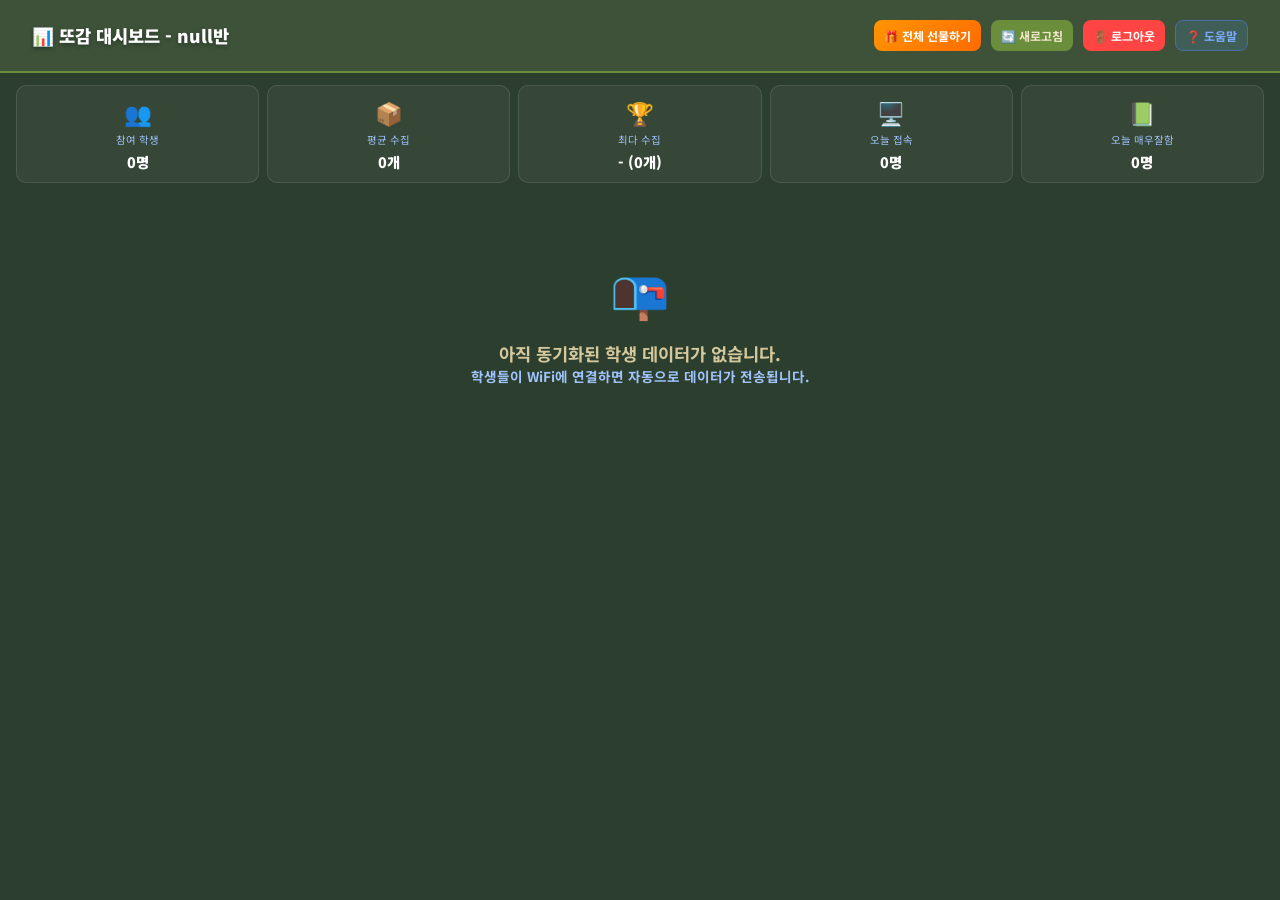
==== commit 7c3e45f0: "fix: 교사 대시보드 태블릿 미디어쿼리 범위 600~900px로 축소" ====
--- a/teacher.html
+++ b/teacher.html
@@ -7,6 +7,51 @@
   <title>또감 - 교사 대시보드</title>
   <link rel="stylesheet" href="css/style.css">
   <link href="https://fonts.googleapis.com/css2?family=Noto+Sans+KR:wght@400;700;900&display=swap" rel="stylesheet">
+  <style>
+  /* [한글 주석] 태블릿 전용 최적화 (600px~900px) */
+  @media (min-width: 600px) and (max-width: 900px) {
+    .dashboard-header {
+      padding: 10px 12px !important;
+      gap: 6px !important;
+    }
+
+    .dashboard-title {
+      font-size: 0.95rem !important;
+      white-space: nowrap !important;
+    }
+
+    .dashboard-header-actions {
+      gap: 5px !important;
+      flex-wrap: nowrap !important;
+    }
+
+    .dashboard-btn {
+      font-size: 11px !important;
+      padding: 5px 8px !important;
+      white-space: nowrap !important;
+    }
+
+    .dashboard-stats-row {
+      grid-template-columns: repeat(3, 1fr) !important;
+      gap: 6px !important;
+      padding: 8px 12px !important;
+    }
+
+    .dashboard-student-grid {
+      grid-template-columns: repeat(2, 1fr) !important;
+      gap: 8px !important;
+      padding: 0 12px !important;
+    }
+
+    .stat-icon { font-size: 1.2rem !important; }
+    .stat-label { font-size: 0.6rem !important; }
+    .stat-value { font-size: 0.8rem !important; }
+
+    .dsc-name { font-size: 0.9rem !important; }
+    .dsc-number { font-size: 0.72rem !important; padding: 2px 7px !important; }
+    .dsc-reward-btn { font-size: 0.7rem !important; padding: 5px !important; }
+  }
+  </style>
 </head>
 
 <body>
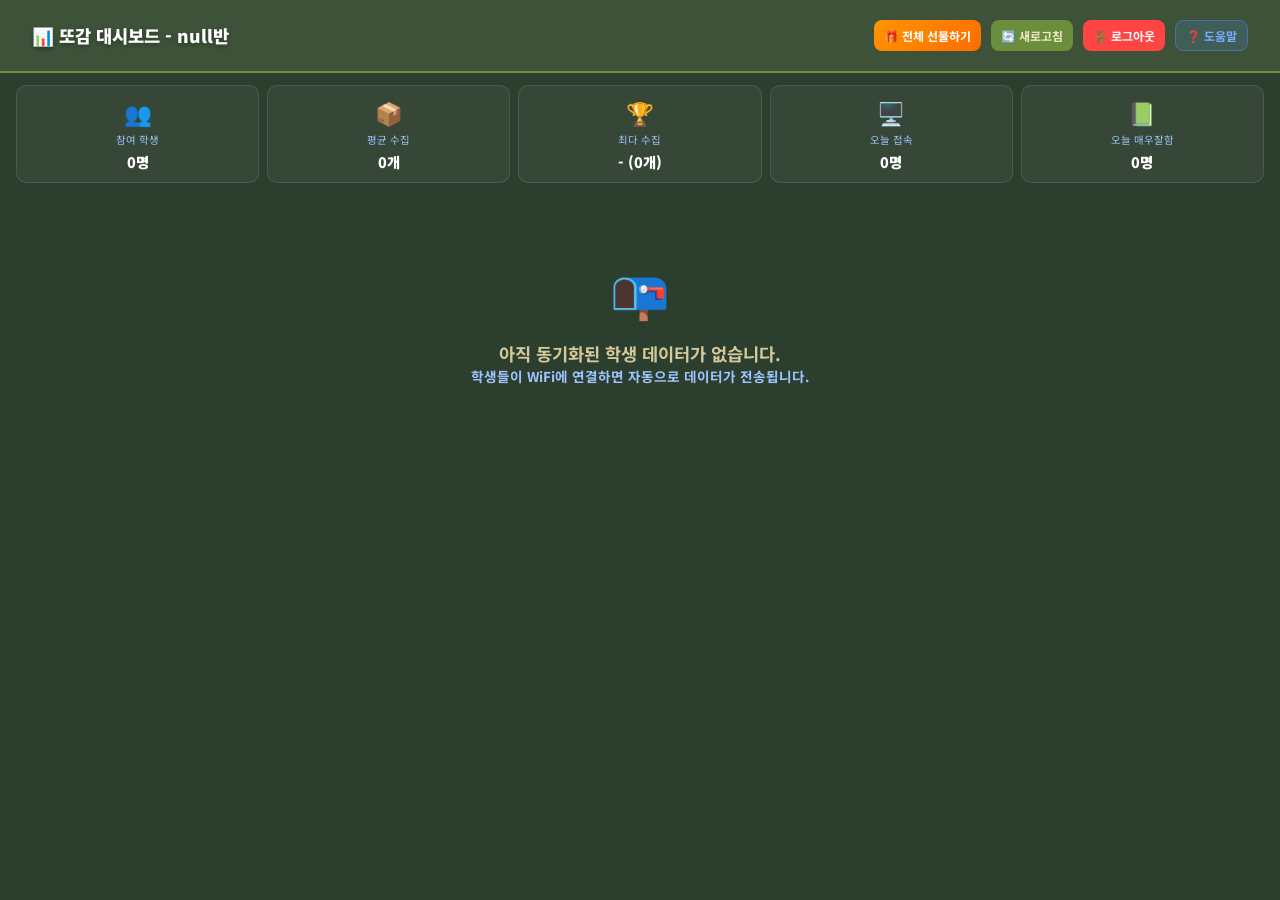
==== commit f49b9241: "fix: 교사 대시보드 JS 기반 반응형 레이아웃으로 교체" ====
--- a/teacher.html
+++ b/teacher.html
@@ -8,50 +8,76 @@
   <link rel="stylesheet" href="css/style.css">
   <link href="https://fonts.googleapis.com/css2?family=Noto+Sans+KR:wght@400;700;900&display=swap" rel="stylesheet">
   <style>
-  /* [한글 주석] 태블릿 전용 최적화 (600px~900px) */
-  @media (min-width: 600px) and (max-width: 900px) {
-    .dashboard-header {
-      padding: 10px 12px !important;
-      gap: 6px !important;
+  /* [한글 주석] 헤더 기본 스타일 */
+  .dashboard-header {
+    flex-wrap: nowrap !important;
+  }
+  .dashboard-title {
+    white-space: nowrap !important;
+    flex-shrink: 0 !important;
+  }
+  .dashboard-header-actions {
+    flex-wrap: nowrap !important;
+    flex-shrink: 0 !important;
+  }
+  .dashboard-btn,
+  .dashboard-refresh-btn,
+  .dashboard-logout-btn {
+    white-space: nowrap !important;
+    font-size: 12px !important;
+    padding: 6px 10px !important;
+  }
+</style>
+<script>
+(function applyDashboardLayout() {
+  function apply() {
+    const w = window.innerWidth;
+    const style = document.getElementById('dashboard-responsive-style') || document.createElement('style');
+    style.id = 'dashboard-responsive-style';
+
+    if (w <= 900) {
+      // [한글 주석] 태블릿
+      style.textContent = `
+        .dashboard-header { padding: 10px 12px !important; gap: 6px !important; }
+        .dashboard-title { font-size: 0.9rem !important; }
+        .dashboard-btn, .dashboard-refresh-btn, .dashboard-logout-btn {
+          font-size: 11px !important; padding: 5px 8px !important;
+        }
+        .dashboard-stats-row { grid-template-columns: repeat(3, 1fr) !important; padding: 8px !important; }
+        .dashboard-student-grid { grid-template-columns: repeat(2, 1fr) !important; padding: 0 8px !important; }
+        .stat-label { font-size: 0.6rem !important; }
+        .stat-value { font-size: 0.8rem !important; }
+        .dsc-name { font-size: 0.85rem !important; }
+        .dsc-number { font-size: 0.7rem !important; padding: 2px 6px !important; }
+        .dsc-reward-btn { font-size: 0.7rem !important; padding: 5px !important; }
+      `;
+    } else if (w <= 1200) {
+      // [한글 주석] 노트북
+      style.textContent = `
+        .dashboard-header { padding: 14px 20px !important; }
+        .dashboard-title { font-size: 1.1rem !important; }
+        .dashboard-stats-row { grid-template-columns: repeat(5, 1fr) !important; }
+        .dashboard-student-grid { grid-template-columns: repeat(3, 1fr) !important; padding: 0 16px !important; }
+      `;
+    } else {
+      // [한글 주석] 데스크탑
+      style.textContent = `
+        .dashboard-stats-row { grid-template-columns: repeat(5, 1fr) !important; }
+        .dashboard-student-grid { grid-template-columns: repeat(5, 1fr) !important; }
+      `;
     }
-
-    .dashboard-title {
-      font-size: 0.95rem !important;
-      white-space: nowrap !important;
+    if (!document.getElementById('dashboard-responsive-style')) {
+      document.head.appendChild(style);
     }
-
-    .dashboard-header-actions {
-      gap: 5px !important;
-      flex-wrap: nowrap !important;
-    }
-
-    .dashboard-btn {
-      font-size: 11px !important;
-      padding: 5px 8px !important;
-      white-space: nowrap !important;
-    }
-
-    .dashboard-stats-row {
-      grid-template-columns: repeat(3, 1fr) !important;
-      gap: 6px !important;
-      padding: 8px 12px !important;
-    }
-
-    .dashboard-student-grid {
-      grid-template-columns: repeat(2, 1fr) !important;
-      gap: 8px !important;
-      padding: 0 12px !important;
-    }
-
-    .stat-icon { font-size: 1.2rem !important; }
-    .stat-label { font-size: 0.6rem !important; }
-    .stat-value { font-size: 0.8rem !important; }
-
-    .dsc-name { font-size: 0.9rem !important; }
-    .dsc-number { font-size: 0.72rem !important; padding: 2px 7px !important; }
-    .dsc-reward-btn { font-size: 0.7rem !important; padding: 5px !important; }
   }
-  </style>
+  if (document.readyState === 'loading') {
+    document.addEventListener('DOMContentLoaded', apply);
+  } else {
+    apply();
+  }
+  window.addEventListener('resize', apply);
+})();
+</script>
 </head>
 
 <body>
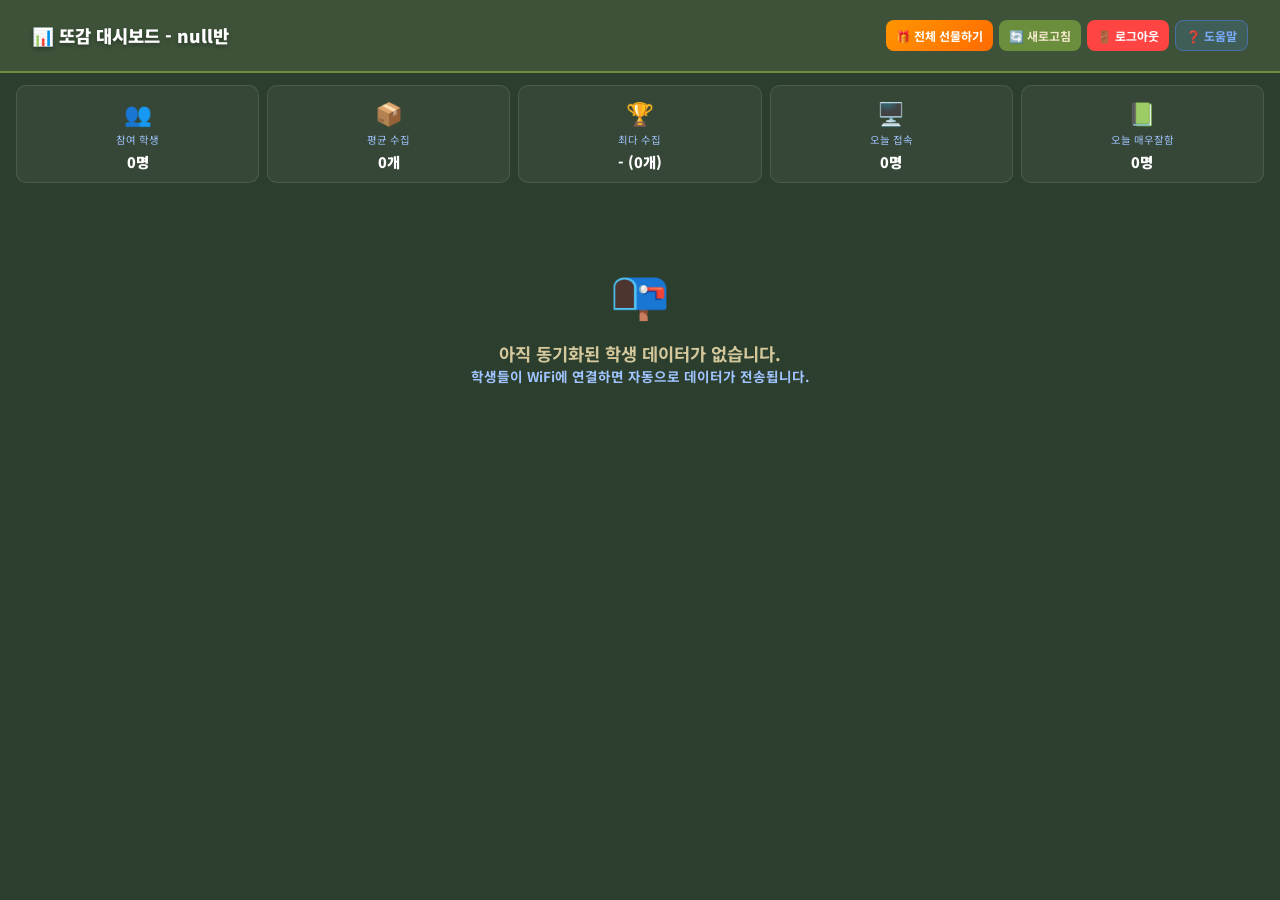
==== commit a2dda846: "fix: 교사 대시보드 반응형 - style.css 충돌 해결, max-width 오버라이드" ====
--- a/teacher.html
+++ b/teacher.html
@@ -8,17 +8,19 @@
   <link rel="stylesheet" href="css/style.css">
   <link href="https://fonts.googleapis.com/css2?family=Noto+Sans+KR:wght@400;700;900&display=swap" rel="stylesheet">
   <style>
-  /* [한글 주석] 헤더 기본 스타일 */
+  /* [한글 주석] 헤더 공통 */
   .dashboard-header {
     flex-wrap: nowrap !important;
   }
   .dashboard-title {
     white-space: nowrap !important;
     flex-shrink: 0 !important;
+    font-size: 1.1rem !important;
   }
   .dashboard-header-actions {
     flex-wrap: nowrap !important;
     flex-shrink: 0 !important;
+    gap: 6px !important;
   }
   .dashboard-btn,
   .dashboard-refresh-btn,
@@ -26,6 +28,12 @@
     white-space: nowrap !important;
     font-size: 12px !important;
     padding: 6px 10px !important;
+  }
+
+  /* [한글 주석] 학생 그리드 기본 리셋 */
+  .dashboard-student-grid {
+    max-width: 100% !important;
+    padding: 0 12px !important;
   }
 </style>
 <script>
@@ -39,31 +47,31 @@
       // [한글 주석] 태블릿
       style.textContent = `
         .dashboard-header { padding: 10px 12px !important; gap: 6px !important; }
-        .dashboard-title { font-size: 0.9rem !important; }
+        .dashboard-title { font-size: 0.85rem !important; }
         .dashboard-btn, .dashboard-refresh-btn, .dashboard-logout-btn {
-          font-size: 11px !important; padding: 5px 8px !important;
+          font-size: 10px !important; padding: 4px 7px !important;
         }
-        .dashboard-stats-row { grid-template-columns: repeat(3, 1fr) !important; padding: 8px !important; }
-        .dashboard-student-grid { grid-template-columns: repeat(2, 1fr) !important; padding: 0 8px !important; }
-        .stat-label { font-size: 0.6rem !important; }
-        .stat-value { font-size: 0.8rem !important; }
-        .dsc-name { font-size: 0.85rem !important; }
-        .dsc-number { font-size: 0.7rem !important; padding: 2px 6px !important; }
-        .dsc-reward-btn { font-size: 0.7rem !important; padding: 5px !important; }
+        .dashboard-stats-row { grid-template-columns: repeat(3, 1fr) !important; padding: 8px !important; gap: 6px !important; }
+        .dashboard-student-grid { grid-template-columns: repeat(2, 1fr) !important; gap: 8px !important; padding: 0 8px !important; max-width: 100% !important; }
+        .stat-label { font-size: 0.58rem !important; white-space: nowrap !important; }
+        .stat-value { font-size: 0.78rem !important; }
+        .stat-icon { font-size: 1.1rem !important; }
+        .dsc-name { font-size: 0.82rem !important; }
+        .dsc-number { font-size: 0.68rem !important; padding: 2px 6px !important; }
+        .dsc-reward-btn { font-size: 0.68rem !important; padding: 4px !important; }
+        .dashboard-student-card { padding: 8px !important; }
       `;
-    } else if (w <= 1200) {
+    } else if (w <= 1280) {
       // [한글 주석] 노트북
       style.textContent = `
-        .dashboard-header { padding: 14px 20px !important; }
-        .dashboard-title { font-size: 1.1rem !important; }
         .dashboard-stats-row { grid-template-columns: repeat(5, 1fr) !important; }
-        .dashboard-student-grid { grid-template-columns: repeat(3, 1fr) !important; padding: 0 16px !important; }
+        .dashboard-student-grid { grid-template-columns: repeat(3, 1fr) !important; max-width: 100% !important; padding: 0 16px !important; }
       `;
     } else {
       // [한글 주석] 데스크탑
       style.textContent = `
         .dashboard-stats-row { grid-template-columns: repeat(5, 1fr) !important; }
-        .dashboard-student-grid { grid-template-columns: repeat(5, 1fr) !important; }
+        .dashboard-student-grid { grid-template-columns: repeat(5, 1fr) !important; max-width: 100% !important; }
       `;
     }
     if (!document.getElementById('dashboard-responsive-style')) {
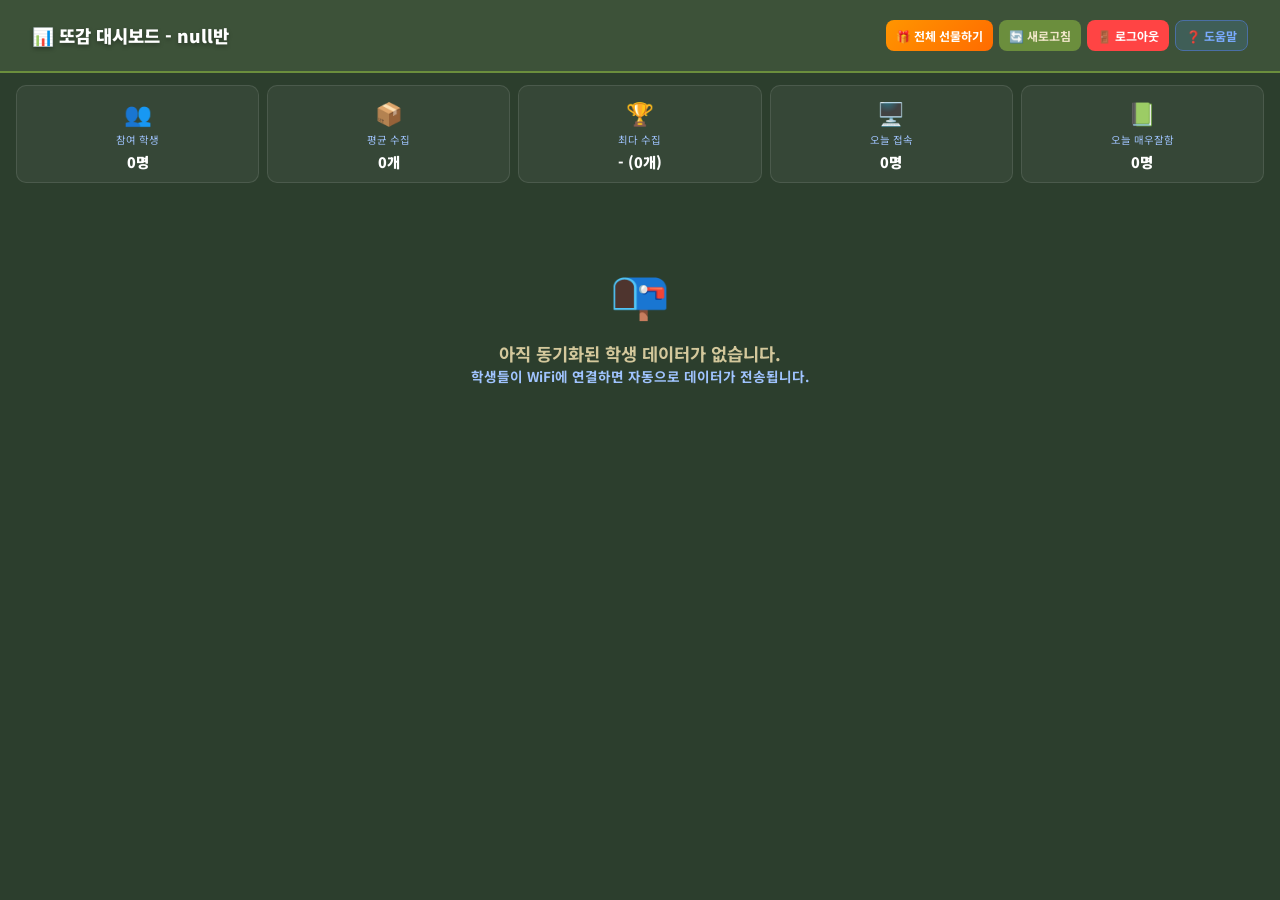
==== commit d0f1c631: "fix: teacher.html 인라인 스타일로 그리드 강제 오버라이드" ====
--- a/teacher.html
+++ b/teacher.html
@@ -30,10 +30,27 @@
     padding: 6px 10px !important;
   }
 
-  /* [한글 주석] 학생 그리드 기본 리셋 */
+  /* [한글 주석] 학생 그리드 기본 리셋 - style.css 오버라이드 */
   .dashboard-student-grid {
     max-width: 100% !important;
+    width: 100% !important;
+    box-sizing: border-box !important;
+    grid-template-columns: repeat(2, 1fr) !important;
     padding: 0 12px !important;
+  }
+
+  @media (min-width: 900px) {
+    .dashboard-student-grid {
+      grid-template-columns: repeat(3, 1fr) !important;
+      padding: 0 16px !important;
+    }
+  }
+
+  @media (min-width: 1280px) {
+    .dashboard-student-grid {
+      grid-template-columns: repeat(5, 1fr) !important;
+      padding: 0 20px !important;
+    }
   }
 </style>
 <script>
--- a/css/style.css
+++ b/css/style.css
@@ -2720,14 +2720,30 @@
     text-overflow: ellipsis;
 }
 
-/* [한글 주석] 학생 목록 그리드 (PC: 5열) */
+/* [한글 주석] 학생 목록 그리드 (반응형) */
 .dashboard-student-grid {
     display: grid;
-    grid-template-columns: repeat(5, 1fr);
+    grid-template-columns: repeat(2, 1fr);
     gap: 10px;
-    max-width: 1600px;
+    max-width: 100%;
+    width: 100%;
     margin: 0 auto 40px;
-    padding: 0 20px;
+    padding: 0 12px;
+    box-sizing: border-box;
+}
+
+@media (min-width: 900px) {
+    .dashboard-student-grid {
+        grid-template-columns: repeat(3, 1fr);
+        padding: 0 16px;
+    }
+}
+
+@media (min-width: 1280px) {
+    .dashboard-student-grid {
+        grid-template-columns: repeat(5, 1fr);
+        padding: 0 20px;
+    }
 }
 
 /* [한글 주석] 개별 학생 카드 - 패딩 축소 */
